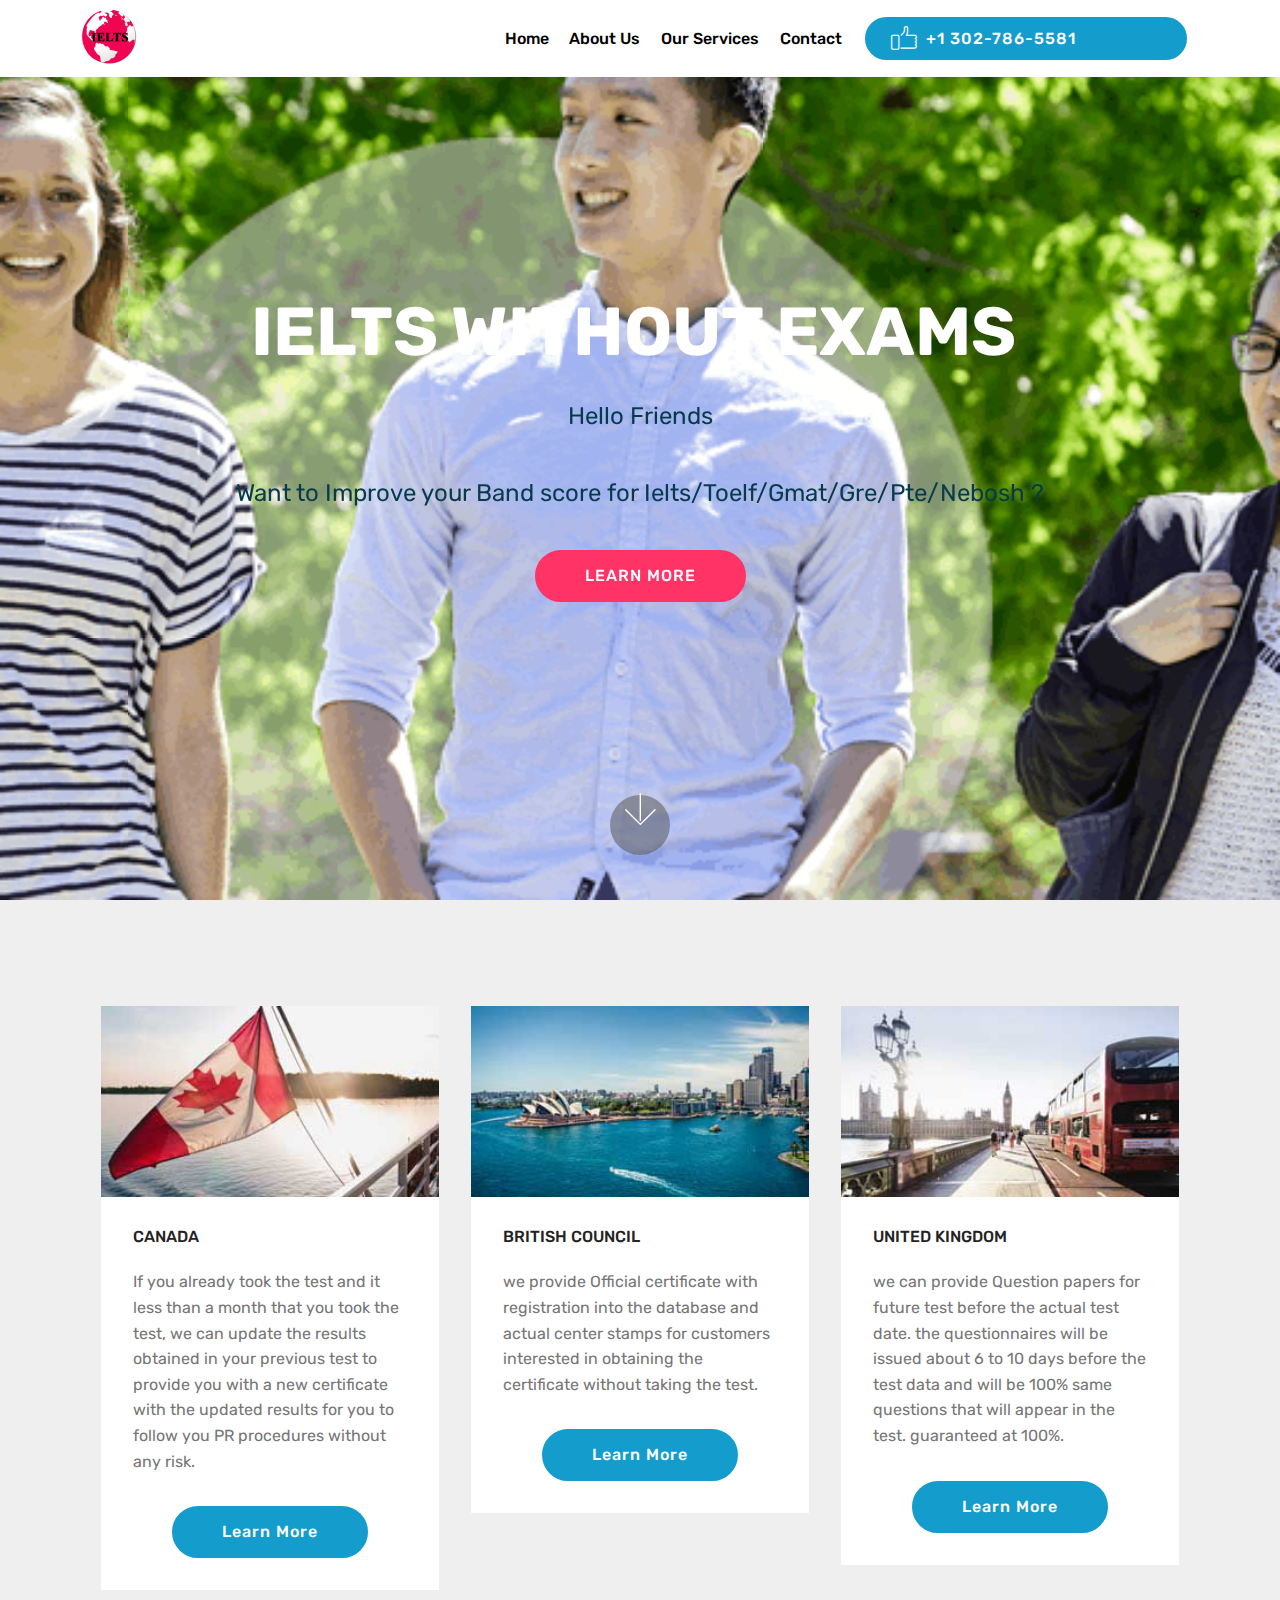
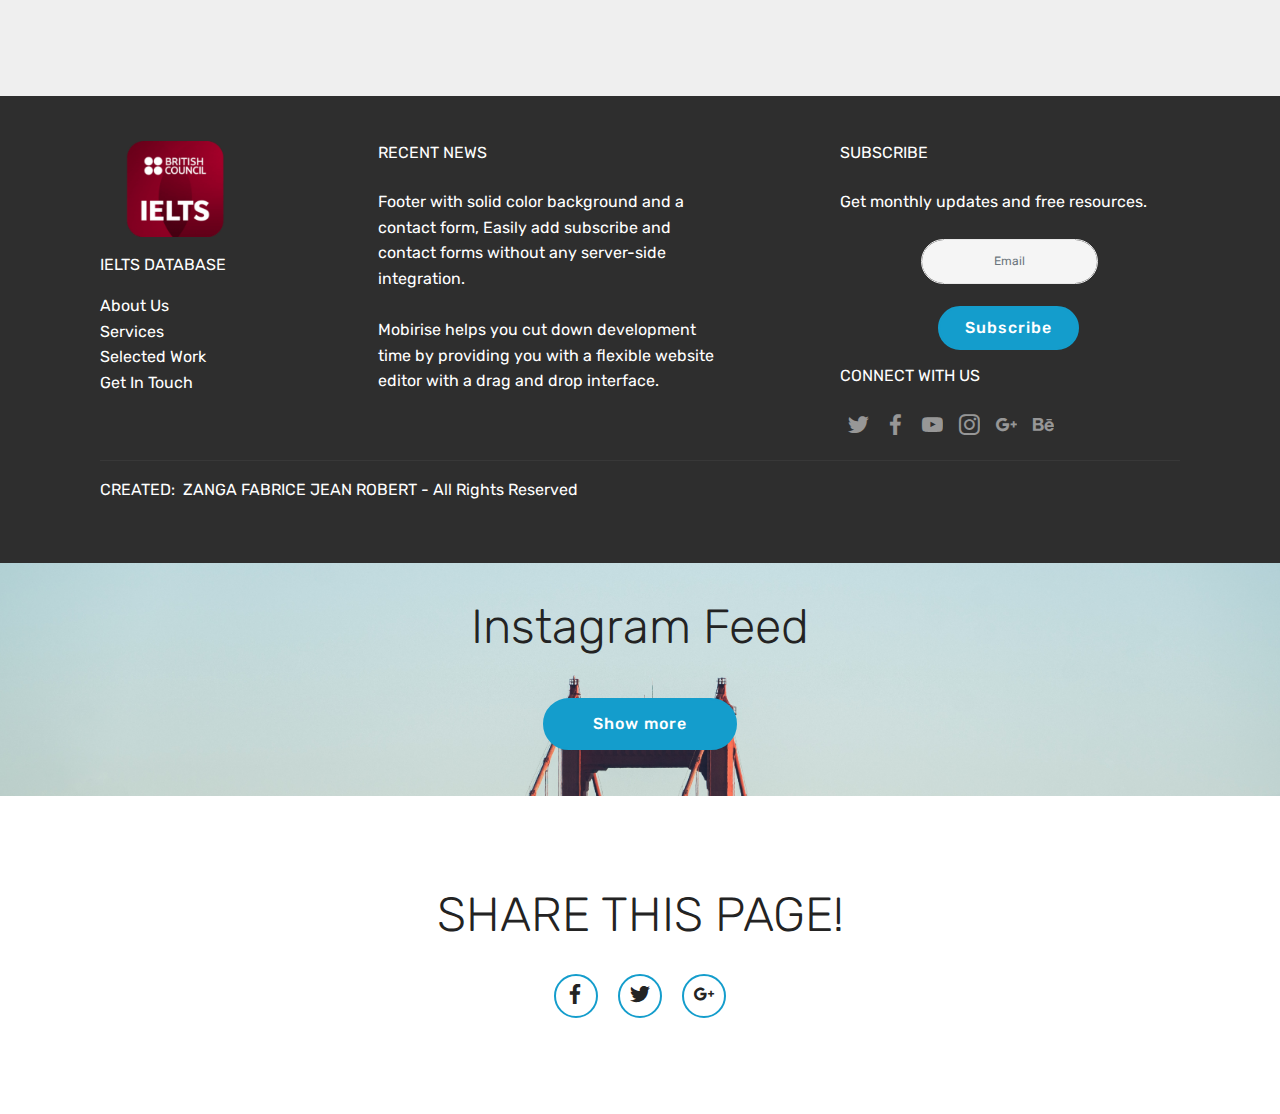
==== index.html @ 8723878e "initial commit" ====
<!DOCTYPE html>
<html >
<head>
  <!-- Site made with Mobirise Website Builder v4.7.1, https://mobirise.com -->
  <meta charset="UTF-8">
  <meta http-equiv="X-UA-Compatible" content="IE=edge">
  <meta name="generator" content="Mobirise v4.7.1, mobirise.com">
  <meta name="viewport" content="width=device-width, initial-scale=1, minimum-scale=1">
  <link rel="shortcut icon" href="assets/images/1lets-122x122.png" type="image/x-icon">
  <meta name="description" content="">
  <title>Home</title>
  <link rel="stylesheet" href="assets/web/assets/mobirise-icons/mobirise-icons.css">
  <link rel="stylesheet" href="assets/tether/tether.min.css">
  <link rel="stylesheet" href="assets/soundcloud-plugin/style.css">
  <link rel="stylesheet" href="assets/bootstrap/css/bootstrap.min.css">
  <link rel="stylesheet" href="assets/bootstrap/css/bootstrap-grid.min.css">
  <link rel="stylesheet" href="assets/bootstrap/css/bootstrap-reboot.min.css">
  <link rel="stylesheet" href="assets/socicon/css/styles.css">
  <link rel="stylesheet" href="assets/dropdown/css/style.css">
  <link rel="stylesheet" href="assets/style.css">
  <link rel="stylesheet" href="assets/slick.css">
  <link rel="stylesheet" href="assets/theme/css/style.css">
  <link rel="stylesheet" href="assets/mobirise/css/mbr-additional.css" type="text/css">
  
  
  
</head>
<body>
  <section class="menu cid-kqZZUk2WZb" once="menu" id="menu2-q">

    

    <nav class="navbar navbar-expand beta-menu navbar-dropdown align-items-center navbar-fixed-top navbar-toggleable-sm">
        <button class="navbar-toggler navbar-toggler-right" type="button" data-toggle="collapse" data-target="#navbarSupportedContent" aria-controls="navbarSupportedContent" aria-expanded="false" aria-label="Toggle navigation">
            <div class="hamburger">
                <span></span>
                <span></span>
                <span></span>
                <span></span>
            </div>
        </button>
        <div class="menu-logo">
            <div class="navbar-brand">
                <span class="navbar-logo">
                    <a href="https://mobirise.com">
                        <img src="assets/images/1lets-122x122.png" alt="Mobirise" title="" style="height: 3.8rem;">
                    </a>
                </span>
                
            </div>
        </div>
        <div class="collapse navbar-collapse" id="navbarSupportedContent">
            <ul class="navbar-nav nav-dropdown" data-app-modern-menu="true"><li class="nav-item">
                    <a class="nav-link link text-black display-4" href="index.html">
                        Home</a>
                </li>
                <li class="nav-item">
                    <a class="nav-link link text-black display-4" href="page1.html">
                        About Us
                    </a>
                </li><li class="nav-item"><a class="nav-link link text-black display-4" href="page3.html">
                        Our Services</a></li><li class="nav-item"><a class="nav-link link text-black display-4" href="page2.html">
                        Contact</a></li></ul>
            <div class="navbar-buttons mbr-section-btn"><a class="btn btn-sm btn-primary display-4" href="tel:+1-234-567-8901"><span class="mbri-like mbr-iconfont mbr-iconfont-btn"></span>
                    
                    +1 302-786-5581 &nbsp; &nbsp; &nbsp; &nbsp; &nbsp; &nbsp; &nbsp; &nbsp;&nbsp;</a></div>
        </div>
    </nav>
</section>

<section class="engine"><a href="https://mobirise.ws/i">build your own website</a></section><section class="cid-qRwFRStDGo mbr-fullscreen mbr-parallax-background" id="header2-f">

    

    

    <div class="container align-center">
        <div class="row justify-content-md-center">
            <div class="mbr-white col-md-10">
                <h1 class="mbr-section-title mbr-bold pb-3 mbr-fonts-style display-1">
                    IELTS WITHOUT EXAMS&nbsp;</h1>
                
                <p class="mbr-text pb-3 mbr-fonts-style display-5">Hello Friends<br><br>Want to Improve your Band score for Ielts/Toelf/Gmat/Gre/Pte/Nebosh ?</p>
                <div class="mbr-section-btn"><a class="btn btn-md btn-secondary display-4" href="page2.html">LEARN MORE</a></div>
            </div>
        </div>
    </div>
    <div class="mbr-arrow hidden-sm-down" aria-hidden="true">
        <a href="#next">
            <i class="mbri-down mbr-iconfont"></i>
        </a>
    </div>
</section>

<section class="features3 cid-kqZWjFsc9n" id="features3-m">

    

    
    <div class="container">
        <div class="media-container-row">
            <div class="card p-3 col-12 col-md-6 col-lg-4">
                <div class="card-wrapper">
                    <div class="card-img">
                        <img src="assets/images/canada-flag-293x166.jpg" alt="Mobirise" title="">
                    </div>
                    <div class="card-box">
                        <h4 class="card-title mbr-fonts-style display-7">
                            CANADA&nbsp;</h4>
                        <p class="mbr-text mbr-fonts-style display-7">If you already took the test and it less than a month that you took the test, we can update the results obtained in your previous test to provide you with a new certificate with the updated results for you to follow you PR procedures without any risk.<br></p>
                    </div>
                    <div class="mbr-section-btn text-center"><a href="page1.html" class="btn btn-primary display-4" target="_blank">
                            Learn More
                        </a></div>
                </div>
            </div>

            <div class="card p-3 col-12 col-md-6 col-lg-4">
                <div class="card-wrapper">
                    <div class="card-img">
                        <img src="assets/images/sydneyoperahousewithskylines2-293x166.jpg" alt="Mobirise" title="">
                    </div>
                    <div class="card-box">
                        <h4 class="card-title mbr-fonts-style display-7">
                            BRITISH COUNCIL</h4>
                        <p class="mbr-text mbr-fonts-style display-7">
                            we provide Official certificate with registration into the database and actual center stamps for customers interested in obtaining the certificate without taking the test.
                        </p>
                    </div>
                    <div class="mbr-section-btn text-center"><a href="page1.html" class="btn btn-primary display-4" target="_blank">
                            Learn More
                        </a></div>
                </div>
            </div>

            <div class="card p-3 col-12 col-md-6 col-lg-4">
                <div class="card-wrapper">
                    <div class="card-img">
                        <img src="assets/images/red-bus-big-ben-bridge-1-293x166.jpg" alt="Mobirise" title="">
                    </div>
                    <div class="card-box">
                        <h4 class="card-title mbr-fonts-style display-7">
                            UNITED KINGDOM</h4>
                        <p class="mbr-text mbr-fonts-style display-7">
                            we can provide Question papers for future test before the actual test date. the questionnaires will be issued about 6 to 10 days before the test data and will be 100% same questions that will appear in the test. guaranteed at 100%.
                        </p>
                    </div>
                    <div class="mbr-section-btn text-center"><a href="page1.html" class="btn btn-primary display-4" target="_blank">
                            Learn More
                        </a></div>
                </div>
            </div>

            
        </div>
    </div>
</section>

<section class="footer4 cid-kqZYkvPAZ9" id="footer4-o">

    

    

    <div class="container">
        <div class="media-container-row content mbr-white">
            <div class="col-md-3 col-sm-4">
                <div class="mb-3 img-logo">
                    <a href="https://mobirise.com/">
                        <img src="assets/images/ielts-192x123.png" alt="Mobirise" title="">
                    </a>
                </div>
                <p class="mb-3 mbr-fonts-style foot-title display-7">IELTS DATABASE</p>
                <p class="mbr-text mbr-fonts-style mbr-links-column display-7">
                    <a href="#" class="text-white">About Us</a>
                    <br><a href="#" class="text-white">Services</a>
                    <br><a href="#" class="text-white">Selected Work</a>
                    <br><a href="#" class="text-white">Get In Touch</a>
                </p>
            </div>
            <div class="col-md-4 col-sm-8">
                <p class="mb-4 foot-title mbr-fonts-style display-7">
                    RECENT NEWS
                </p>
                <p class="mbr-text mbr-fonts-style foot-text display-7">
                    Footer with solid color background and a contact form, Easily add subscribe and contact forms without any server-side integration.
                    <br>
                    <br>Mobirise helps you cut down development time by providing you with a flexible website editor with a drag and drop interface.
                </p>
            </div>
            <div class="col-md-4 offset-md-1 col-sm-12">
                <p class="mb-4 foot-title mbr-fonts-style display-7">
                    SUBSCRIBE
                </p>
                <p class="mbr-text mbr-fonts-style form-text display-7">
                    Get monthly updates and free resources.
                </p>
                <div class="media-container-column" data-form-type="formoid">
                    <div data-form-alert="" hidden="" class="align-center">
                        Thanks for filling out the form!
                    </div>

                    <form class="form-inline" action="https://mobirise.com/" method="post" data-form-title="Mobirise Form">
                        <input type="hidden" value="dYtuaMAHTiVn85VcRDaBk4XqxW1txdDzlaEPGWtT1hcOmbwIx3gYVqpfRtXM2C3E9p286dzgnk6n80j4PIEnKz0SjiuySrva45uEycHrbnc54OKpBiM83jAWdVb709V0" data-form-email="true">
                        <div class="form-group">
                            <input type="email" class="form-control input-sm input-inverse my-2" name="email" required="" data-form-field="Email" placeholder="Email" id="email-footer4-o">
                        </div>
                        <div class="input-group-btn m-2">
                            <button href="" class="btn btn-primary display-4" type="submit" role="button">Subscribe</button>
                        </div>
                    </form>
                </div>
                <p class="mb-4 mbr-fonts-style foot-title display-7">
                    CONNECT WITH US
                </p>
                <div class="social-list pl-0 mb-0">
                        <div class="soc-item">
                            <a href="https://twitter.com/mobirise" target="_blank">
                                <span class="socicon-twitter socicon mbr-iconfont mbr-iconfont-social"></span>
                            </a>
                        </div>
                        <div class="soc-item">
                            <a href="https://www.facebook.com/pages/Mobirise/1616226671953247" target="_blank">
                                <span class="socicon-facebook socicon mbr-iconfont mbr-iconfont-social"></span>
                            </a>
                        </div>
                        <div class="soc-item">
                            <a href="https://www.youtube.com/c/mobirise" target="_blank">
                                <span class="socicon-youtube socicon mbr-iconfont mbr-iconfont-social"></span>
                            </a>
                        </div>
                        <div class="soc-item">
                            <a href="https://instagram.com/mobirise" target="_blank">
                                <span class="socicon-instagram socicon mbr-iconfont mbr-iconfont-social"></span>
                            </a>
                        </div>
                        <div class="soc-item">
                            <a href="https://plus.google.com/u/0/+Mobirise" target="_blank">
                                <span class="socicon-googleplus socicon mbr-iconfont mbr-iconfont-social"></span>
                            </a>
                        </div>
                        <div class="soc-item">
                            <a href="https://www.behance.net/Mobirise" target="_blank">
                                <span class="socicon-behance socicon mbr-iconfont mbr-iconfont-social"></span>
                            </a>
                        </div>
                </div>
            </div>
        </div>
        <div class="footer-lower">
            <div class="media-container-row">
                <div class="col-sm-12">
                    <hr>
                </div>
            </div>
            <div class="media-container-row mbr-white">
                <div class="col-sm-12 copyright">
                    <p class="mbr-text mbr-fonts-style display-7">
                        CREATED: &nbsp;ZANGA FABRICE JEAN ROBERT - All Rights Reserved
                    </p>
                </div>
            </div>
        </div>
    </div>
</section>

<section class="mbr-instagram-feed" data-rows="2" data-per-row-slider="" data-spacing="5" data-full-width="" data-token="" data-per-row-grid="4" id="instagram-feed-block-x" data-rv-view="11" style="background-image: url(assets/images/instagram-background.jpg); padding-top: 40px; padding-bottom: 40px;">
    
    <div class="container container_toggle">
        <div class="row">
            <div class="col">
                <div class="inst">
                    <h1 class="inst__title align-center mbr-fonts-style display-2">Instagram Feed</h1>
                    <div class="inst__content"></div>
                    <div class="inst__more mbr-section-btn align-center" buttons="0"><a class="btn btn-md btn-primary display-4" href="#">Show more</a></div>
                </div>
            </div>
        </div>
    </div>
</section>

<section class="cid-kqZYsbvoNj" id="social-buttons1-p">
    
    

    

    <div class="container">
        <div class="media-container-row">
            <div class="col-md-8 align-center">
                <h2 class="pb-3 mbr-section-title mbr-fonts-style display-2">
                    SHARE THIS PAGE!
                </h2>
                <div>
                    <div class="mbr-social-likes" data-counters="false">
                        <span class="btn btn-social facebook mx-2" title="Share link on Facebook">
                            <i class="socicon socicon-facebook"></i>
                        </span>
                        <span class="btn btn-social twitter mx-2" title="Share link on Twitter">
                            <i class="socicon socicon-twitter"></i>
                        </span>
                        <span class="btn btn-social plusone mx-2" title="Share link on Google+">
                            <i class="socicon socicon-googleplus"></i>
                        </span>
                        
                        
                    </div>
                </div>
            </div>
        </div>
    </div>
</section>


  <script src="assets/web/assets/jquery/jquery.min.js"></script>
  <script src="assets/popper/popper.min.js"></script>
  <script src="assets/tether/tether.min.js"></script>
  <script src="assets/bootstrap/js/bootstrap.min.js"></script>
  <script src="assets/sociallikes/social-likes.js"></script>
  <script src="assets/touchswipe/jquery.touch-swipe.min.js"></script>
  <script src="assets/parallax/jarallax.min.js"></script>
  <script src="assets/smoothscroll/smooth-scroll.js"></script>
  <script src="assets/dropdown/js/script.min.js"></script>
  <script src="assets/index.js"></script>
  <script src="assets/slick.min.js"></script>
  <script src="assets/theme/js/script.js"></script>
  <script src="assets/formoid/formoid.min.js"></script>
  
  
</body>
</html>
---- assets/web/assets/mobirise-icons/mobirise-icons.css ----
@font-face {
  font-family: 'MobiriseIcons';
  src:  url('mobirise-icons.eot?spat4u');
  src:  url('mobirise-icons.eot?spat4u#iefix') format('embedded-opentype'),
    url('mobirise-icons.ttf?spat4u') format('truetype'),
    url('mobirise-icons.woff?spat4u') format('woff'),
    url('mobirise-icons.svg?spat4u#MobiriseIcons') format('svg');
  font-weight: normal;
  font-style: normal;
}

[class^="mbri-"], [class*=" mbri-"] {
  /* use !important to prevent issues with browser extensions that change fonts */
  font-family: MobiriseIcons !important;
  speak: none;
  font-style: normal;
  font-weight: normal;
  font-variant: normal;
  text-transform: none;
  line-height: 1;

  /* Better Font Rendering =========== */
  -webkit-font-smoothing: antialiased;
  -moz-osx-font-smoothing: grayscale;
}

.mbri-add-submenu:before {
  content: "\e900";
}
.mbri-alert:before {
  content: "\e901";
}
.mbri-align-center:before {
  content: "\e902";
}
.mbri-align-justify:before {
  content: "\e903";
}
.mbri-align-left:before {
  content: "\e904";
}
.mbri-align-right:before {
  content: "\e905";
}
.mbri-android:before {
  content: "\e906";
}
.mbri-apple:before {
  content: "\e907";
}
.mbri-arrow-down:before {
  content: "\e908";
}
.mbri-arrow-next:before {
  content: "\e909";
}
.mbri-arrow-prev:before {
  content: "\e90a";
}
.mbri-arrow-up:before {
  content: "\e90b";
}
.mbri-bold:before {
  content: "\e90c";
}
.mbri-bookmark:before {
  content: "\e90d";
}
.mbri-bootstrap:before {
  content: "\e90e";
}
.mbri-briefcase:before {
  content: "\e90f";
}
.mbri-browse:before {
  content: "\e910";
}
.mbri-bulleted-list:before {
  content: "\e911";
}
.mbri-calendar:before {
  content: "\e912";
}
.mbri-camera:before {
  content: "\e913";
}
.mbri-cart-add:before {
  content: "\e914";
}
.mbri-cart-full:before {
  content: "\e915";
}
.mbri-cash:before {
  content: "\e916";
}
.mbri-change-style:before {
  content: "\e917";
}
.mbri-chat:before {
  content: "\e918";
}
.mbri-clock:before {
  content: "\e919";
}
.mbri-close:before {
  content: "\e91a";
}
.mbri-cloud:before {
  content: "\e91b";
}
.mbri-code:before {
  content: "\e91c";
}
.mbri-contact-form:before {
  content: "\e91d";
}
.mbri-credit-card:before {
  content: "\e91e";
}
.mbri-cursor-click:before {
  content: "\e91f";
}
.mbri-cust-feedback:before {
  content: "\e920";
}
.mbri-database:before {
  content: "\e921";
}
.mbri-delivery:before {
  content: "\e922";
}
.mbri-desktop:before {
  content: "\e923";
}
.mbri-devices:before {
  content: "\e924";
}
.mbri-down:before {
  content: "\e925";
}
.mbri-download:before {
  content: "\e989";
}
.mbri-drag-n-drop:before {
  content: "\e927";
}
.mbri-drag-n-drop2:before {
  content: "\e928";
}
.mbri-edit:before {
  content: "\e929";
}
.mbri-edit2:before {
  content: "\e92a";
}
.mbri-error:before {
  content: "\e92b";
}
.mbri-extension:before {
  content: "\e92c";
}
.mbri-features:before {
  content: "\e92d";
}
.mbri-file:before {
  content: "\e92e";
}
.mbri-flag:before {
  content: "\e92f";
}
.mbri-folder:before {
  content: "\e930";
}
.mbri-gift:before {
  content: "\e931";
}
.mbri-github:before {
  content: "\e932";
}
.mbri-globe:before {
  content: "\e933";
}
.mbri-globe-2:before {
  content: "\e934";
}
.mbri-growing-chart:before {
  content: "\e935";
}
.mbri-hearth:before {
  content: "\e936";
}
.mbri-help:before {
  content: "\e937";
}
.mbri-home:before {
  content: "\e938";
}
.mbri-hot-cup:before {
  content: "\e939";
}
.mbri-idea:before {
  content: "\e93a";
}
.mbri-image-gallery:before {
  content: "\e93b";
}
.mbri-image-slider:before {
  content: "\e93c";
}
.mbri-info:before {
  content: "\e93d";
}
.mbri-italic:before {
  content: "\e93e";
}
.mbri-key:before {
  content: "\e93f";
}
.mbri-laptop:before {
  content: "\e940";
}
.mbri-layers:before {
  content: "\e941";
}
.mbri-left-right:before {
  content: "\e942";
}
.mbri-left:before {
  content: "\e943";
}
.mbri-letter:before {
  content: "\e944";
}
.mbri-like:before {
  content: "\e945";
}
.mbri-link:before {
  content: "\e946";
}
.mbri-lock:before {
  content: "\e947";
}
.mbri-login:before {
  content: "\e948";
}
.mbri-logout:before {
  content: "\e949";
}
.mbri-magic-stick:before {
  content: "\e94a";
}
.mbri-map-pin:before {
  content: "\e94b";
}
.mbri-menu:before {
  content: "\e94c";
}
.mbri-mobile:before {
  content: "\e94d";
}
.mbri-mobile2:before {
  content: "\e94e";
}
.mbri-mobirise:before {
  content: "\e94f";
}
.mbri-more-horizontal:before {
  content: "\e950";
}
.mbri-more-vertical:before {
  content: "\e951";
}
.mbri-music:before {
  content: "\e952";
}
.mbri-new-file:before {
  content: "\e953";
}
.mbri-numbered-list:before {
  content: "\e954";
}
.mbri-opened-folder:before {
  content: "\e955";
}
.mbri-pages:before {
  content: "\e956";
}
.mbri-paper-plane:before {
  content: "\e957";
}
.mbri-paperclip:before {
  content: "\e958";
}
.mbri-photo:before {
  content: "\e959";
}
.mbri-photos:before {
  content: "\e95a";
}
.mbri-pin:before {
  content: "\e95b";
}
.mbri-play:before {
  content: "\e95c";
}
.mbri-plus:before {
  content: "\e95d";
}
.mbri-preview:before {
  content: "\e95e";
}
.mbri-print:before {
  content: "\e95f";
}
.mbri-protect:before {
  content: "\e960";
}
.mbri-question:before {
  content: "\e961";
}
.mbri-quote-left:before {
  content: "\e962";
}
.mbri-quote-right:before {
  content: "\e963";
}
.mbri-refresh:before {
  content: "\e964";
}
.mbri-responsive:before {
  content: "\e965";
}
.mbri-right:before {
  content: "\e966";
}
.mbri-rocket:before {
  content: "\e967";
}
.mbri-sad-face:before {
  content: "\e968";
}
.mbri-sale:before {
  content: "\e969";
}
.mbri-save:before {
  content: "\e96a";
}
.mbri-search:before {
  content: "\e96b";
}
.mbri-setting:before {
  content: "\e96c";
}
.mbri-setting2:before {
  content: "\e96d";
}
.mbri-setting3:before {
  content: "\e96e";
}
.mbri-share:before {
  content: "\e96f";
}
.mbri-shopping-bag:before {
  content: "\e970";
}
.mbri-shopping-basket:before {
  content: "\e971";
}
.mbri-shopping-cart:before {
  content: "\e972";
}
.mbri-sites:before {
  content: "\e973";
}
.mbri-smile-face:before {
  content: "\e974";
}
.mbri-speed:before {
  content: "\e975";
}
.mbri-star:before {
  content: "\e976";
}
.mbri-success:before {
  content: "\e977";
}
.mbri-sun:before {
  content: "\e978";
}
.mbri-sun2:before {
  content: "\e979";
}
.mbri-tablet:before {
  content: "\e97a";
}
.mbri-tablet-vertical:before {
  content: "\e97b";
}
.mbri-target:before {
  content: "\e97c";
}
.mbri-timer:before {
  content: "\e97d";
}
.mbri-to-ftp:before {
  content: "\e97e";
}
.mbri-to-local-drive:before {
  content: "\e97f";
}
.mbri-touch-swipe:before {
  content: "\e980";
}
.mbri-touch:before {
  content: "\e981";
}
.mbri-trash:before {
  content: "\e982";
}
.mbri-underline:before {
  content: "\e983";
}
.mbri-unlink:before {
  content: "\e984";
}
.mbri-unlock:before {
  content: "\e985";
}
.mbri-up-down:before {
  content: "\e986";
}
.mbri-up:before {
  content: "\e987";
}
.mbri-update:before {
  content: "\e988";
}
.mbri-upload:before {
 content: "\e926"; 
}
.mbri-user:before {
  content: "\e98a";
}
.mbri-user2:before {
  content: "\e98b";
}
.mbri-users:before {
  content: "\e98c";
}
.mbri-video:before {
  content: "\e98d";
}
.mbri-video-play:before {
  content: "\e98e";
}
.mbri-watch:before {
  content: "\e98f";
}
.mbri-website-theme:before {
  content: "\e990";
}
.mbri-wifi:before {
  content: "\e991";
}
.mbri-windows:before {
  content: "\e992";
}
.mbri-zoom-out:before {
  content: "\e993";
}
.mbri-redo:before {
  content: "\e994";
}
.mbri-undo:before {
  content: "\e995";
}
---- assets/soundcloud-plugin/style.css ----
.addons-container {
  position: relative;
  margin-left: auto;
  margin-right: auto;
  padding-right: 15px;
  padding-left: 15px; }
  @media (min-width: 576px) {
    .addons-container {
      padding-right: 15px;
      padding-left: 15px; } }
  @media (min-width: 768px) {
    .addons-container {
      padding-right: 15px;
      padding-left: 15px; } }
  @media (min-width: 992px) {
    .addons-container {
      padding-right: 15px;
      padding-left: 15px; } }
  @media (min-width: 1200px) {
    .addons-container {
      padding-right: 15px;
      padding-left: 15px; } }
  @media (min-width: 576px) {
    .addons-container {
      width: 540px;
      max-width: 100%; } }
  @media (min-width: 768px) {
    .addons-container {
      width: 720px;
      max-width: 100%; } }
  @media (min-width: 992px) {
    .addons-container {
      width: 960px;
      max-width: 100%; } }
  @media (min-width: 1200px) {
    .addons-container {
      width: 1140px;
      max-width: 100%; } }

.addons-container-inner{
    position: relative;
    width: 100%;
    min-height: 1px;
    padding-right: 15px;
    padding-left: 15px;
}
@media (min-width: 567px) {
    .addons-container-inner{
        -ms-flex: 0 0 66.666667%;
        flex: 0 0 66.666667%;
        max-width: 66.666667%;
    }
}
.addons-row{
    display: flex;
    justify-content:center;
}
---- assets/socicon/css/styles.css ----
@charset "UTF-8";

@font-face {
  font-family: "socicon";
  src:url("../fonts/socicon.eot");
  src:url("../fonts/socicon.eot?#iefix") format("embedded-opentype"),
    url("../fonts/socicon.woff") format("woff"),
    url("../fonts/socicon.ttf") format("truetype"),
    url("../fonts/socicon.svg#socicon") format("svg");
  font-weight: normal;
  font-style: normal;

}

[data-icon]:before {
  font-family: "socicon" !important;
  content: attr(data-icon);
  font-style: normal !important;
  font-weight: normal !important;
  font-variant: normal !important;
  text-transform: none !important;
  speak: none;
  line-height: 1;
  -webkit-font-smoothing: antialiased;
  -moz-osx-font-smoothing: grayscale;
}

[class^="socicon-"]:before,
[class*=" socicon-"]:before {
  font-family: "socicon" !important;
  font-style: normal !important;
  font-weight: normal !important;
  font-variant: normal !important;
  text-transform: none !important;
  speak: none;
  line-height: 1;
  -webkit-font-smoothing: antialiased;
  -moz-osx-font-smoothing: grayscale;
}

.socicon-modelmayhem:before {
  content: "\e000";
}
.socicon-mixcloud:before {
  content: "\e001";
}
.socicon-drupal:before {
  content: "\e002";
}
.socicon-swarm:before {
  content: "\e003";
}
.socicon-istock:before {
  content: "\e004";
}
.socicon-yammer:before {
  content: "\e005";
}
.socicon-ello:before {
  content: "\e006";
}
.socicon-stackoverflow:before {
  content: "\e007";
}
.socicon-persona:before {
  content: "\e008";
}
.socicon-triplej:before {
  content: "\e009";
}
.socicon-houzz:before {
  content: "\e00a";
}
.socicon-rss:before {
  content: "\e00b";
}
.socicon-paypal:before {
  content: "\e00c";
}
.socicon-odnoklassniki:before {
  content: "\e00d";
}
.socicon-airbnb:before {
  content: "\e00e";
}
.socicon-periscope:before {
  content: "\e00f";
}
.socicon-outlook:before {
  content: "\e010";
}
.socicon-coderwall:before {
  content: "\e011";
}
.socicon-tripadvisor:before {
  content: "\e012";
}
.socicon-appnet:before {
  content: "\e013";
}
.socicon-goodreads:before {
  content: "\e014";
}
.socicon-tripit:before {
  content: "\e015";
}
.socicon-lanyrd:before {
  content: "\e016";
}
.socicon-slideshare:before {
  content: "\e017";
}
.socicon-buffer:before {
  content: "\e018";
}
.socicon-disqus:before {
  content: "\e019";
}
.socicon-vkontakte:before {
  content: "\e01a";
}
.socicon-whatsapp:before {
  content: "\e01b";
}
.socicon-patreon:before {
  content: "\e01c";
}
.socicon-storehouse:before {
  content: "\e01d";
}
.socicon-pocket:before {
  content: "\e01e";
}
.socicon-mail:before {
  content: "\e01f";
}
.socicon-blogger:before {
  content: "\e020";
}
.socicon-technorati:before {
  content: "\e021";
}
.socicon-reddit:before {
  content: "\e022";
}
.socicon-dribbble:before {
  content: "\e023";
}
.socicon-stumbleupon:before {
  content: "\e024";
}
.socicon-digg:before {
  content: "\e025";
}
.socicon-envato:before {
  content: "\e026";
}
.socicon-behance:before {
  content: "\e027";
}
.socicon-delicious:before {
  content: "\e028";
}
.socicon-deviantart:before {
  content: "\e029";
}
.socicon-forrst:before {
  content: "\e02a";
}
.socicon-play:before {
  content: "\e02b";
}
.socicon-zerply:before {
  content: "\e02c";
}
.socicon-wikipedia:before {
  content: "\e02d";
}
.socicon-apple:before {
  content: "\e02e";
}
.socicon-flattr:before {
  content: "\e02f";
}
.socicon-github:before {
  content: "\e030";
}
.socicon-renren:before {
  content: "\e031";
}
.socicon-friendfeed:before {
  content: "\e032";
}
.socicon-newsvine:before {
  content: "\e033";
}
.socicon-identica:before {
  content: "\e034";
}
.socicon-bebo:before {
  content: "\e035";
}
.socicon-zynga:before {
  content: "\e036";
}
.socicon-steam:before {
  content: "\e037";
}
.socicon-xbox:before {
  content: "\e038";
}
.socicon-windows:before {
  content: "\e039";
}
.socicon-qq:before {
  content: "\e03a";
}
.socicon-douban:before {
  content: "\e03b";
}
.socicon-meetup:before {
  content: "\e03c";
}
.socicon-playstation:before {
  content: "\e03d";
}
.socicon-android:before {
  content: "\e03e";
}
.socicon-snapchat:before {
  content: "\e03f";
}
.socicon-twitter:before {
  content: "\e040";
}
.socicon-facebook:before {
  content: "\e041";
}
.socicon-googleplus:before {
  content: "\e042";
}
.socicon-pinterest:before {
  content: "\e043";
}
.socicon-foursquare:before {
  content: "\e044";
}
.socicon-yahoo:before {
  content: "\e045";
}
.socicon-skype:before {
  content: "\e046";
}
.socicon-yelp:before {
  content: "\e047";
}
.socicon-feedburner:before {
  content: "\e048";
}
.socicon-linkedin:before {
  content: "\e049";
}
.socicon-viadeo:before {
  content: "\e04a";
}
.socicon-xing:before {
  content: "\e04b";
}
.socicon-myspace:before {
  content: "\e04c";
}
.socicon-soundcloud:before {
  content: "\e04d";
}
.socicon-spotify:before {
  content: "\e04e";
}
.socicon-grooveshark:before {
  content: "\e04f";
}
.socicon-lastfm:before {
  content: "\e050";
}
.socicon-youtube:before {
  content: "\e051";
}
.socicon-vimeo:before {
  content: "\e052";
}
.socicon-dailymotion:before {
  content: "\e053";
}
.socicon-vine:before {
  content: "\e054";
}
.socicon-flickr:before {
  content: "\e055";
}
.socicon-500px:before {
  content: "\e056";
}
.socicon-wordpress:before {
  content: "\e058";
}
.socicon-tumblr:before {
  content: "\e059";
}
.socicon-twitch:before {
  content: "\e05a";
}
.socicon-8tracks:before {
  content: "\e05b";
}
.socicon-amazon:before {
  content: "\e05c";
}
.socicon-icq:before {
  content: "\e05d";
}
.socicon-smugmug:before {
  content: "\e05e";
}
.socicon-ravelry:before {
  content: "\e05f";
}
.socicon-weibo:before {
  content: "\e060";
}
.socicon-baidu:before {
  content: "\e061";
}
.socicon-angellist:before {
  content: "\e062";
}
.socicon-ebay:before {
  content: "\e063";
}
.socicon-imdb:before {
  content: "\e064";
}
.socicon-stayfriends:before {
  content: "\e065";
}
.socicon-residentadvisor:before {
  content: "\e066";
}
.socicon-google:before {
  content: "\e067";
}
.socicon-yandex:before {
  content: "\e068";
}
.socicon-sharethis:before {
  content: "\e069";
}
.socicon-bandcamp:before {
  content: "\e06a";
}
.socicon-itunes:before {
  content: "\e06b";
}
.socicon-deezer:before {
  content: "\e06c";
}
.socicon-telegram:before {
  content: "\e06e";
}
.socicon-openid:before {
  content: "\e06f";
}
.socicon-amplement:before {
  content: "\e070";
}
.socicon-viber:before {
  content: "\e071";
}
.socicon-zomato:before {
  content: "\e072";
}
.socicon-draugiem:before {
  content: "\e074";
}
.socicon-endomodo:before {
  content: "\e075";
}
.socicon-filmweb:before {
  content: "\e076";
}
.socicon-stackexchange:before {
  content: "\e077";
}
.socicon-wykop:before {
  content: "\e078";
}
.socicon-teamspeak:before {
  content: "\e079";
}
.socicon-teamviewer:before {
  content: "\e07a";
}
.socicon-ventrilo:before {
  content: "\e07b";
}
.socicon-younow:before {
  content: "\e07c";
}
.socicon-raidcall:before {
  content: "\e07d";
}
.socicon-mumble:before {
  content: "\e07e";
}
.socicon-medium:before {
  content: "\e06d";
}
.socicon-bebee:before {
  content: "\e07f";
}
.socicon-hitbox:before {
  content: "\e080";
}
.socicon-reverbnation:before {
  content: "\e081";
}
.socicon-formulr:before {
  content: "\e082";
}
.socicon-instagram:before {
  content: "\e057";
}
.socicon-battlenet:before {
  content: "\e083";
}
.socicon-chrome:before {
  content: "\e084";
}
.socicon-discord:before {
  content: "\e086";
}
.socicon-issuu:before {
  content: "\e087";
}
.socicon-macos:before {
  content: "\e088";
}
.socicon-firefox:before {
  content: "\e089";
}
.socicon-opera:before {
  content: "\e08d";
}
.socicon-keybase:before {
  content: "\e090";
}
.socicon-alliance:before {
  content: "\e091";
}
.socicon-livejournal:before {
  content: "\e092";
}
.socicon-googlephotos:before {
  content: "\e093";
}
.socicon-horde:before {
  content: "\e094";
}
.socicon-etsy:before {
  content: "\e095";
}
.socicon-zapier:before {
  content: "\e096";
}
.socicon-google-scholar:before {
  content: "\e097";
}
.socicon-researchgate:before {
  content: "\e098";
}
.socicon-wechat:before {
  content: "\e099";
}
.socicon-strava:before {
  content: "\e09a";
}
.socicon-line:before {
  content: "\e09b";
}
.socicon-lyft:before {
  content: "\e09c";
}
.socicon-uber:before {
  content: "\e09d";
}
.socicon-songkick:before {
  content: "\e09e";
}
.socicon-viewbug:before {
  content: "\e09f";
}
.socicon-googlegroups:before {
  content: "\e0a0";
}
.socicon-quora:before {
  content: "\e073";
}
.socicon-diablo:before {
  content: "\e085";
}
.socicon-blizzard:before {
  content: "\e0a1";
}
.socicon-hearthstone:before {
  content: "\e08b";
}
.socicon-heroes:before {
  content: "\e08a";
}
.socicon-overwatch:before {
  content: "\e08c";
}
.socicon-warcraft:before {
  content: "\e08e";
}
.socicon-starcraft:before {
  content: "\e08f";
}
.socicon-beam:before {
  content: "\e0a2";
}
.socicon-curse:before {
  content: "\e0a3";
}
.socicon-player:before {
  content: "\e0a4";
}
.socicon-streamjar:before {
  content: "\e0a5";
}
.socicon-nintendo:before {
  content: "\e0a6";
}
.socicon-hellocoton:before {
  content: "\e0a7";
}
---- assets/dropdown/css/style.css ----
.navbar-dropdown {
  left: 0;
  padding: 0;
  position: absolute;
  right: 0;
  top: 0;
  transition: all 0.45s ease;
  z-index: 1030;
  background: #282828; }
  .navbar-dropdown .navbar-logo {
    margin-right: 0.8rem;
    transition: margin 0.3s ease-in-out;
    vertical-align: middle; }
    .navbar-dropdown .navbar-logo img {
      height: 3.125rem;
      transition: all 0.3s ease-in-out; }
    .navbar-dropdown .navbar-logo.mbr-iconfont {
      font-size: 3.125rem;
      line-height: 3.125rem; }
  .navbar-dropdown .navbar-caption {
    font-weight: 700;
    white-space: normal;
    vertical-align: -4px;
    line-height: 3.125rem !important; }
    .navbar-dropdown .navbar-caption, .navbar-dropdown .navbar-caption:hover {
      color: inherit;
      text-decoration: none; }
  .navbar-dropdown .mbr-iconfont + .navbar-caption {
    vertical-align: -1px; }
  .navbar-dropdown.navbar-fixed-top {
    position: fixed; }
  .navbar-dropdown .navbar-brand span {
    vertical-align: -4px; }
  .navbar-dropdown.bg-color.transparent {
    background: none; }
  .navbar-dropdown.navbar-short .navbar-brand {
    padding: 0.625rem 0; }
    .navbar-dropdown.navbar-short .navbar-brand span {
      vertical-align: -1px; }
  .navbar-dropdown.navbar-short .navbar-caption {
    line-height: 2.375rem !important;
    vertical-align: -2px; }
  .navbar-dropdown.navbar-short .navbar-logo {
    margin-right: 0.5rem; }
    .navbar-dropdown.navbar-short .navbar-logo img {
      height: 2.375rem; }
    .navbar-dropdown.navbar-short .navbar-logo.mbr-iconfont {
      font-size: 2.375rem;
      line-height: 2.375rem; }
  .navbar-dropdown.navbar-short .mbr-table-cell {
    height: 3.625rem; }
  .navbar-dropdown .navbar-close {
    left: 0.6875rem;
    position: fixed;
    top: 0.75rem;
    z-index: 1000; }
  .navbar-dropdown .hamburger-icon {
    content: "";
    display: inline-block;
    vertical-align: middle;
    width: 16px;
    -webkit-box-shadow: 0 -6px 0 1px #282828,0 0 0 1px #282828,0 6px 0 1px #282828;
    -moz-box-shadow: 0 -6px 0 1px #282828,0 0 0 1px #282828,0 6px 0 1px #282828;
    box-shadow: 0 -6px 0 1px #282828,0 0 0 1px #282828,0 6px 0 1px #282828; }

.dropdown-menu .dropdown-toggle[data-toggle="dropdown-submenu"]::after {
  border-bottom: 0.35em solid transparent;
  border-left: 0.35em solid;
  border-right: 0;
  border-top: 0.35em solid transparent;
  margin-left: 0.3rem; }

.dropdown-menu .dropdown-item:focus {
  outline: 0; }

.nav-dropdown {
  font-size: 0.75rem;
  font-weight: 500;
  height: auto !important; }
  .nav-dropdown .nav-btn {
    padding-left: 1rem; }
  .nav-dropdown .link {
    margin: .667em 1.667em;
    font-weight: 500;
    padding: 0;
    transition: color .2s ease-in-out; }
    .nav-dropdown .link.dropdown-toggle {
      margin-right: 2.583em; }
      .nav-dropdown .link.dropdown-toggle::after {
        margin-left: .25rem;
        border-top: 0.35em solid;
        border-right: 0.35em solid transparent;
        border-left: 0.35em solid transparent;
        border-bottom: 0; }
      .nav-dropdown .link.dropdown-toggle[aria-expanded="true"] {
        margin: 0;
        padding: 0.667em 3.263em  0.667em 1.667em; }
  .nav-dropdown .link::after,
  .nav-dropdown .dropdown-item::after {
    color: inherit; }
  .nav-dropdown .btn {
    font-size: 0.75rem;
    font-weight: 700;
    letter-spacing: 0;
    margin-bottom: 0;
    padding-left: 1.25rem;
    padding-right: 1.25rem; }
  .nav-dropdown .dropdown-menu {
    border-radius: 0;
    border: 0;
    left: 0;
    margin: 0;
    padding-bottom: 1.25rem;
    padding-top: 1.25rem;
    position: relative; }
  .nav-dropdown .dropdown-submenu {
    margin-left: 0.125rem;
    top: 0; }
  .nav-dropdown .dropdown-item {
    font-weight: 500;
    line-height: 2;
    padding: 0.3846em 4.615em 0.3846em 1.5385em;
    position: relative;
    transition: color .2s ease-in-out, background-color .2s ease-in-out; }
    .nav-dropdown .dropdown-item::after {
      margin-top: -0.3077em;
      position: absolute;
      right: 1.1538em;
      top: 50%; }
    .nav-dropdown .dropdown-item:focus, .nav-dropdown .dropdown-item:hover {
      background: none; }

@media (max-width: 767px) {
  .nav-dropdown.navbar-toggleable-sm {
    bottom: 0;
    display: none;
    left: 0;
    overflow-x: hidden;
    position: fixed;
    top: 0;
    transform: translateX(-100%);
    -ms-transform: translateX(-100%);
    -webkit-transform: translateX(-100%);
    width: 18.75rem;
    z-index: 999; } }
.nav-dropdown.navbar-toggleable-xl {
  bottom: 0;
  display: none;
  left: 0;
  overflow-x: hidden;
  position: fixed;
  top: 0;
  transform: translateX(-100%);
  -ms-transform: translateX(-100%);
  -webkit-transform: translateX(-100%);
  width: 18.75rem;
  z-index: 999; }

.nav-dropdown-sm {
  display: block !important;
  overflow-x: hidden;
  overflow: auto;
  padding-top: 3.875rem; }
  .nav-dropdown-sm::after {
    content: "";
    display: block;
    height: 3rem;
    width: 100%; }
  .nav-dropdown-sm.collapse.in ~ .navbar-close {
    display: block !important; }
  .nav-dropdown-sm.collapsing, .nav-dropdown-sm.collapse.in {
    transform: translateX(0);
    -ms-transform: translateX(0);
    -webkit-transform: translateX(0);
    transition: all 0.25s ease-out;
    -webkit-transition: all 0.25s ease-out;
    background: #282828; }
  .nav-dropdown-sm.collapsing[aria-expanded="false"] {
    transform: translateX(-100%);
    -ms-transform: translateX(-100%);
    -webkit-transform: translateX(-100%); }
  .nav-dropdown-sm .nav-item {
    display: block;
    margin-left: 0 !important;
    padding-left: 0; }
  .nav-dropdown-sm .link,
  .nav-dropdown-sm .dropdown-item {
    border-top: 1px dotted rgba(255, 255, 255, 0.1);
    font-size: 0.8125rem;
    line-height: 1.6;
    margin: 0 !important;
    padding: 0.875rem 2.4rem 0.875rem 1.5625rem !important;
    position: relative;
    white-space: normal; }
    .nav-dropdown-sm .link:focus, .nav-dropdown-sm .link:hover,
    .nav-dropdown-sm .dropdown-item:focus,
    .nav-dropdown-sm .dropdown-item:hover {
      background: rgba(0, 0, 0, 0.2) !important;
      color: #c0a375; }
  .nav-dropdown-sm .nav-btn {
    position: relative;
    padding: 1.5625rem 1.5625rem 0 1.5625rem; }
    .nav-dropdown-sm .nav-btn::before {
      border-top: 1px dotted rgba(255, 255, 255, 0.1);
      content: "";
      left: 0;
      position: absolute;
      top: 0;
      width: 100%; }
    .nav-dropdown-sm .nav-btn + .nav-btn {
      padding-top: 0.625rem; }
      .nav-dropdown-sm .nav-btn + .nav-btn::before {
        display: none; }
  .nav-dropdown-sm .btn {
    padding: 0.625rem 0; }
  .nav-dropdown-sm .dropdown-toggle[data-toggle="dropdown-submenu"]::after {
    margin-left: .25rem;
    border-top: 0.35em solid;
    border-right: 0.35em solid transparent;
    border-left: 0.35em solid transparent;
    border-bottom: 0; }
  .nav-dropdown-sm .dropdown-toggle[data-toggle="dropdown-submenu"][aria-expanded="true"]::after {
    border-top: 0;
    border-right: 0.35em solid transparent;
    border-left: 0.35em solid transparent;
    border-bottom: 0.35em solid; }
  .nav-dropdown-sm .dropdown-menu {
    margin: 0;
    padding: 0;
    position: relative;
    top: 0;
    left: 0;
    width: 100%;
    border: 0;
    float: none;
    border-radius: 0;
    background: none; }
  .nav-dropdown-sm .dropdown-submenu {
    left: 100%;
    margin-left: 0.125rem;
    margin-top: -1.25rem;
    top: 0; }

.navbar-toggleable-sm .nav-dropdown .dropdown-menu {
  position: absolute; }

.navbar-toggleable-sm .nav-dropdown .dropdown-submenu {
  left: 100%;
  margin-left: 0.125rem;
  margin-top: -1.25rem;
  top: 0; }

.navbar-toggleable-sm.opened .nav-dropdown .dropdown-menu {
  position: relative; }

.navbar-toggleable-sm.opened .nav-dropdown .dropdown-submenu {
  left: 0;
  margin-left: 00rem;
  margin-top: 0rem;
  top: 0; }

.is-builder .nav-dropdown.collapsing {
  transition: none !important; }

/*# sourceMappingURL=style.css.map */
---- assets/style.css ----
.mbr-instagram-feed {
  position: relative; }

.inst {
  width: 100%;
  margin: 0 auto;
  position: relative; }
  @media (max-width: 768px) {
    .inst {
      width: 100%; } }
  .inst__login-block p {
    text-align: center; }
  .inst__title {
    padding-bottom: 1rem;
    margin-bottom: 1.5rem;
    line-height: 1.3; }
  .inst__content {
    margin-bottom: 10px; }
  .inst__more {
    margin-top: 20px; }
  .inst__login-button {
    transition: all .2s linear;
    padding: 0 10px 0 80px;
    display: block;
    position: relative;
    text-decoration: none;
    color: white;
    background: #cc0055;
    font-size: 18px;
    line-height: 60px;
    height: 60px;
    border-radius: 2px;
    width: 400px;
    margin: 0 auto; }
    .inst__login-button:hover, .inst__login-button:focus {
      background: #990040;
      text-decoration: none;
      color: white; }
    .inst__login-button:before {
      content: "\f16d";
      display: block;
      position: absolute;
      font-family: "FontAwesome";
      width: 60px;
      height: 60px;
      line-height: 60px;
      top: 0;
      left: 0;
      text-align: center;
      background: rgba(0, 0, 0, 0.1);
      border-radius: 2px 0 0 2px; }
  .inst__loader-wrapper {
    position: absolute;
    width: 100%;
    height: 100%;
    background: white;
    opacity: 0.8;
    top: 0;
    left: 0; }
  .inst__loader {
    width: 100px;
    height: 100px;
    border-radius: 100%;
    position: relative;
    margin: 0 auto;
    top: 50%;
    transform: translateY(-50%); }
    .inst__loader span {
      display: inline-block;
      width: 20px;
      height: 20px;
      border-radius: 100%;
      background-color: #ff4488;
      margin: 35px 5px;
      opacity: 0; }
      .inst__loader span:nth-child(1) {
        animation: opacitychange 1s ease-in-out infinite; }
      .inst__loader span:nth-child(2) {
        animation: opacitychange 1s ease-in-out 0.33s infinite; }
      .inst__loader span:nth-child(3) {
        animation: opacitychange 1s ease-in-out 0.66s infinite; }

@keyframes opacitychange {
  0%, 100% {
    opacity: 0; }
  60% {
    opacity: 1; } }
  .inst__account {
    margin-bottom: 20px; }
  .inst__avatar {
    float: left;
    margin-right: -50px;
    height: 50px; }
    .inst__avatar img {
      height: 100%;
      border-radius: 50%;
      border: 1px solid rgba(0, 0, 0, 0.0975); }
  .inst__link {
    float: right;
    padding: 12px 10px 10px 0;
    padding-left: 60px;
    width: 100%;
    overflow-x: hidden; }
    .inst__link a {
      text-decoration: none;
      height: 50px;
      line-height: 16px; }
  .inst__images .slick-frame {
    visibility: hidden; }
  .inst__images .slick-frame.slick-initialized {
    visibility: visible; }
  .inst__images .slick-arrow {
    text-indent: -9999px;
    position: absolute;
    width: 50px;
    height: 50px;
    line-height: 50px;
    margin: 0;
    padding: 0;
    outline: none !important;
    top: 50%;
    transform: translateY(-50%);
    z-index: 10;
    cursor: pointer;
    border: none;
    background: transparent; }
    .inst__images .slick-arrow:before {
      transition: all .2s linear;
      display: block;
      position: absolute;
      top: 0;
      left: 0;
      width: 100%;
      height: 100%;
      font-family: "MobiriseIcons" !important;
      text-indent: 0;
      color: white;
      font-size: 1.5rem;
      cursor: pointer;
      border: 2px solid #fff;
      border-radius: 50%;
      opacity: 0;
      background: rgba(0, 0, 0, 0.5); }
    .inst__images .slick-arrow:hover:before {
      opacity: 1 !important;
      background: #1b1b1b !important; }
    .inst__images .slick-arrow.slick-prev {
      left: 15px; }
      .inst__images .slick-arrow.slick-prev:before {
        content: "\e943"; }
    .inst__images .slick-arrow.slick-next {
      right: 15px; }
      .inst__images .slick-arrow.slick-next:before {
        content: "\e966"; }
  .inst__images:hover .slick-arrow:before {
    opacity: .5; }
  .inst__error {
    padding: 10px;
    background: pink;
    border: 1px solid deeppink;
    color: red;
    border-radius: 3px; }

.inst-card {
  position: relative; }
  .inst-card:hover .inst-card__info {
    opacity: 1; }
  .inst-card__link {
    display: block;
    background-size: cover;
    background-position: center;
    width: 100%;
    height: 100%; }
  .inst-card__info {
    transition: opacity .2s linear;
    opacity: 0;
    display: block;
    position: relative;
    top: -100%;
    left: 0;
    width: 100%;
    height: 100%;
    background: rgba(0, 0, 0, 0.8); }
  .inst-card__info-inner {
    width: 100%;
    display: block;
    margin: 0;
    padding: 0;
    position: absolute;
    top: 50%;
    transform: translateY(-50%);
    text-align: center;
    color: white;
    font-size: 16px; }
  .inst-card__likes span {
    font-size: 20px;
    color: lightcoral; }
  .inst-card__comments span {
    font-size: 20px;
    color: lightskyblue; }
---- assets/theme/css/style.css ----
/*!
 * Mobirise v4 theme (https://mobirise.com/)
 * Copyright 2017 Mobirise
 */
section {
  background-color: #eeeeee; }

section,
.container,
.container-fluid {
  position: relative;
  word-wrap: break-word; }

a.mbr-iconfont:hover {
  text-decoration: none; }

.article .lead p, .article .lead ul, .article .lead ol, .article .lead pre, .article .lead blockquote {
  margin-bottom: 0; }

a {
  font-style: normal;
  font-weight: 400;
  cursor: pointer; }
  a, a:hover {
    text-decoration: none; }

figure {
  margin-bottom: 0; }

body {
  color: #232323; }

h1, h2, h3, h4, h5, h6,
.h1, .h2, .h3, .h4, .h5, .h6,
.display-1, .display-2, .display-3, .display-4 {
  line-height: 1;
  word-break: break-word;
  word-wrap: break-word; }

b, strong {
  font-weight: bold; }

blockquote {
  padding: 10px 0 10px 20px;
  position: relative;
  border-left: 2px solid;
  border-color: #ff3366; }

input:-webkit-autofill, input:-webkit-autofill:hover, input:-webkit-autofill:focus, input:-webkit-autofill:active {
  transition-delay: 9999s;
  transition-property: background-color, color; }

textarea[type="hidden"] {
  display: none; }

body {
  position: relative; }

section {
  background-position: 50% 50%;
  background-repeat: no-repeat;
  background-size: cover; }
  section .mbr-background-video,
  section .mbr-background-video-preview {
    position: absolute;
    bottom: 0;
    left: 0;
    right: 0;
    top: 0; }

.hidden {
  visibility: hidden; }

.mbr-z-index20 {
  z-index: 20; }

/*! Base colors */
.mbr-white {
  color: #ffffff; }

.mbr-black {
  color: #000000; }

.mbr-bg-white {
  background-color: #ffffff; }

.mbr-bg-black {
  background-color: #000000; }

/*! Text-aligns */
.align-left {
  text-align: left; }

.align-center {
  text-align: center; }

.align-right {
  text-align: right; }

@media (max-width: 767px) {
  .align-left, .align-center, .align-right, .mbr-section-btn, .mbr-section-title {
    text-align: center; } }
/*! Font-weight  */
.mbr-light {
  font-weight: 300; }

.mbr-regular {
  font-weight: 400; }

.mbr-semibold {
  font-weight: 500; }

.mbr-bold {
  font-weight: 700; }

/*! Media  */
.media-size-item {
  -webkit-flex: 1 1 auto;
  -moz-flex: 1 1 auto;
  -ms-flex: 1 1 auto;
  -o-flex: 1 1 auto;
  flex: 1 1 auto; }

.media-content {
  -webkit-flex-basis: 100%;
  flex-basis: 100%; }

.media-container-row {
  display: -ms-flexbox;
  display: -webkit-flex;
  display: flex;
  -webkit-flex-direction: row;
  -ms-flex-direction: row;
  flex-direction: row;
  -webkit-flex-wrap: wrap;
  -ms-flex-wrap: wrap;
  flex-wrap: wrap;
  -webkit-justify-content: center;
  -ms-flex-pack: center;
  justify-content: center;
  -webkit-align-content: center;
  -ms-flex-line-pack: center;
  align-content: center;
  -webkit-align-items: start;
  -ms-flex-align: start;
  align-items: start; }
  .media-container-row .media-size-item {
    width: 400px; }

.media-container-column {
  display: -ms-flexbox;
  display: -webkit-flex;
  display: flex;
  -webkit-flex-direction: column;
  -ms-flex-direction: column;
  flex-direction: column;
  -webkit-flex-wrap: wrap;
  -ms-flex-wrap: wrap;
  flex-wrap: wrap;
  -webkit-justify-content: center;
  -ms-flex-pack: center;
  justify-content: center;
  -webkit-align-content: center;
  -ms-flex-line-pack: center;
  align-content: center;
  -webkit-align-items: stretch;
  -ms-flex-align: stretch;
  align-items: stretch; }
  .media-container-column > * {
    width: 100%; }

@media (min-width: 992px) {
  .media-container-row {
    -webkit-flex-wrap: nowrap;
    -ms-flex-wrap: nowrap;
    flex-wrap: nowrap; } }
figure {
  overflow: hidden; }

figure[mbr-media-size] {
  transition: width 0.1s; }

.mbr-figure img, .mbr-figure iframe {
  display: block;
  width: 100%; }

.card {
  background-color: transparent;
  border: none; }

.card-img {
  text-align: center;
  flex-shrink: 0; }

.media {
  max-width: 100%;
  margin: 0 auto; }

.mbr-figure {
  -ms-flex-item-align: center;
  -ms-grid-row-align: center;
  -webkit-align-self: center;
  align-self: center; }

.media-container > div {
  max-width: 100%; }

.mbr-figure img, .card-img img {
  width: 100%; }

@media (max-width: 991px) {
  .media-size-item {
    width: auto !important; }

  .media {
    width: auto; }

  .mbr-figure {
    width: 100% !important; } }
/*! Buttons */
.mbr-section-btn {
  margin-left: -.25rem;
  margin-right: -.25rem;
  font-size: 0; }

nav .mbr-section-btn {
  margin-left: 0rem;
  margin-right: 0rem; }

/*! Btn icon margin */
.btn .mbr-iconfont, .btn.btn-sm .mbr-iconfont {
  cursor: pointer;
  margin-right: 0.5rem; }

.btn.btn-md .mbr-iconfont, .btn.btn-md .mbr-iconfont {
  margin-right: 0.8rem; }

.mbr-regular {
  font-weight: 400; }

.mbr-semibold {
  font-weight: 500; }

.mbr-bold {
  font-weight: 700; }

[type="submit"] {
  -webkit-appearance: none; }

/*! Full-screen */
.mbr-fullscreen .mbr-overlay {
  min-height: 100vh; }

.mbr-fullscreen {
  display: flex;
  display: -webkit-flex;
  display: -moz-flex;
  display: -ms-flex;
  display: -o-flex;
  align-items: center;
  -webkit-align-items: center;
  min-height: 100vh;
  padding-top: 3rem;
  padding-bottom: 3rem; }

/*! Map */
.map {
  height: 25rem;
  position: relative; }
  .map iframe {
    width: 100%;
    height: 100%; }

/* Form */
.form-asterisk {
  font-family: initial;
  position: absolute;
  top: -2px;
  font-weight: normal; }

/*! Scroll to top arrow */
.mbr-arrow-up {
  bottom: 25px;
  right: 90px;
  position: fixed;
  text-align: right;
  z-index: 5000;
  color: #ffffff;
  font-size: 32px;
  transform: rotate(180deg);
  -webkit-transform: rotate(180deg); }

.mbr-arrow-up a {
  background: rgba(0, 0, 0, 0.2);
  border-radius: 3px;
  color: #fff;
  display: inline-block;
  height: 60px;
  width: 60px;
  outline-style: none !important;
  position: relative;
  text-decoration: none;
  transition: all .3s ease-in-out;
  cursor: pointer;
  text-align: center; }
  .mbr-arrow-up a:hover {
    background-color: rgba(0, 0, 0, 0.4); }
  .mbr-arrow-up a i {
    line-height: 60px; }

.mbr-arrow-up-icon {
  display: block;
  color: #fff; }

.mbr-arrow-up-icon::before {
  content: "\203a";
  display: inline-block;
  font-family: serif;
  font-size: 32px;
  line-height: 1;
  font-style: normal;
  position: relative;
  top: 6px;
  left: -4px;
  -webkit-transform: rotate(-90deg);
  transform: rotate(-90deg); }

/*! Arrow Down */
.mbr-arrow {
  position: absolute;
  bottom: 45px;
  left: 50%;
  width: 60px;
  height: 60px;
  cursor: pointer;
  background-color: rgba(80, 80, 80, 0.5);
  border-radius: 50%;
  -webkit-transform: translateX(-50%);
  transform: translateX(-50%); }
  .mbr-arrow > a {
    display: inline-block;
    text-decoration: none;
    outline-style: none;
    -webkit-animation: arrowdown 1.7s ease-in-out infinite;
    animation: arrowdown 1.7s ease-in-out infinite; }
    .mbr-arrow > a > i {
      position: absolute;
      top: -2px;
      left: 15px;
      font-size: 2rem; }

@keyframes arrowdown {
  0% {
    transform: translateY(0px);
    -webkit-transform: translateY(0px); }
  50% {
    transform: translateY(-5px);
    -webkit-transform: translateY(-5px); }
  100% {
    transform: translateY(0px);
    -webkit-transform: translateY(0px); } }
@-webkit-keyframes arrowdown {
  0% {
    transform: translateY(0px);
    -webkit-transform: translateY(0px); }
  50% {
    transform: translateY(-5px);
    -webkit-transform: translateY(-5px); }
  100% {
    transform: translateY(0px);
    -webkit-transform: translateY(0px); } }
@media (max-width: 500px) {
  .mbr-arrow-up {
    left: 50%;
    right: auto;
    transform: translateX(-50%) rotate(180deg);
    -webkit-transform: translateX(-50%) rotate(180deg); } }
/*Gradients animation*/
@keyframes gradient-animation {
  from {
    background-position: 0% 100%;
    animation-timing-function: ease-in-out; }
  to {
    background-position: 100% 0%;
    animation-timing-function: ease-in-out; } }
@-webkit-keyframes gradient-animation {
  from {
    background-position: 0% 100%;
    animation-timing-function: ease-in-out; }
  to {
    background-position: 100% 0%;
    animation-timing-function: ease-in-out; } }
.bg-gradient {
  background-size: 200% 200%;
  animation: gradient-animation 5s infinite alternate;
  -webkit-animation: gradient-animation 5s infinite alternate; }

.menu .navbar-brand {
  display: -webkit-flex; }
  .menu .navbar-brand span {
    display: flex;
    display: -webkit-flex; }
  .menu .navbar-brand .navbar-caption-wrap {
    display: -webkit-flex; }
  .menu .navbar-brand .navbar-logo img {
    display: -webkit-flex; }
@media (min-width: 768px) and (max-width: 991px) {
  .menu .navbar-toggleable-sm .navbar-nav {
    display: -webkit-box;
    display: -webkit-flex;
    display: -ms-flexbox; } }
@media (min-width: 992px) {
  .menu .navbar-nav.nav-dropdown {
    display: -webkit-flex; }
  .menu .navbar-toggleable-sm .navbar-collapse {
    display: -webkit-flex !important; } }

/*# sourceMappingURL=style.css.map */
.engine {
	position: absolute;
	text-indent: -2400px;
	text-align: center;
	padding: 0;
	top: 0;
	left: -2400px;
}
---- assets/mobirise/css/mbr-additional.css ----
@import url(https://fonts.googleapis.com/css?family=Rubik:300,300i,400,400i,500,500i,700,700i,900,900i);





body {
  font-style: normal;
  line-height: 1.5;
}
.mbr-section-title {
  font-style: normal;
  line-height: 1.2;
}
.mbr-section-subtitle {
  line-height: 1.3;
}
.mbr-text {
  font-style: normal;
  line-height: 1.6;
}
.display-1 {
  font-family: 'Rubik', sans-serif;
  font-size: 4.25rem;
}
.display-1 > .mbr-iconfont {
  font-size: 6.8rem;
}
.display-2 {
  font-family: 'Rubik', sans-serif;
  font-size: 3rem;
}
.display-2 > .mbr-iconfont {
  font-size: 4.8rem;
}
.display-4 {
  font-family: 'Rubik', sans-serif;
  font-size: 1rem;
}
.display-4 > .mbr-iconfont {
  font-size: 1.6rem;
}
.display-5 {
  font-family: 'Rubik', sans-serif;
  font-size: 1.5rem;
}
.display-5 > .mbr-iconfont {
  font-size: 2.4rem;
}
.display-7 {
  font-family: 'Rubik', sans-serif;
  font-size: 1rem;
}
.display-7 > .mbr-iconfont {
  font-size: 1.6rem;
}
/* ---- Fluid typography for mobile devices ---- */
/* 1.4 - font scale ratio ( bootstrap == 1.42857 ) */
/* 100vw - current viewport width */
/* (48 - 20)  48 == 48rem == 768px, 20 == 20rem == 320px(minimal supported viewport) */
/* 0.65 - min scale variable, may vary */
@media (max-width: 768px) {
  .display-1 {
    font-size: 3.4rem;
    font-size: calc( 2.1374999999999997rem + (4.25 - 2.1374999999999997) * ((100vw - 20rem) / (48 - 20)));
    line-height: calc( 1.4 * (2.1374999999999997rem + (4.25 - 2.1374999999999997) * ((100vw - 20rem) / (48 - 20))));
  }
  .display-2 {
    font-size: 2.4rem;
    font-size: calc( 1.7rem + (3 - 1.7) * ((100vw - 20rem) / (48 - 20)));
    line-height: calc( 1.4 * (1.7rem + (3 - 1.7) * ((100vw - 20rem) / (48 - 20))));
  }
  .display-4 {
    font-size: 0.8rem;
    font-size: calc( 1rem + (1 - 1) * ((100vw - 20rem) / (48 - 20)));
    line-height: calc( 1.4 * (1rem + (1 - 1) * ((100vw - 20rem) / (48 - 20))));
  }
  .display-5 {
    font-size: 1.2rem;
    font-size: calc( 1.175rem + (1.5 - 1.175) * ((100vw - 20rem) / (48 - 20)));
    line-height: calc( 1.4 * (1.175rem + (1.5 - 1.175) * ((100vw - 20rem) / (48 - 20))));
  }
}
/* Buttons */
.btn {
  font-weight: 500;
  border-width: 2px;
  font-style: normal;
  letter-spacing: 1px;
  margin: .4rem .8rem;
  white-space: normal;
  -webkit-transition: all 0.3s ease-in-out;
  -moz-transition: all 0.3s ease-in-out;
  transition: all 0.3s ease-in-out;
  padding: 1rem 3rem;
  border-radius: 3px;
  display: inline-flex;
  align-items: center;
  justify-content: center;
  word-break: break-word;
}
.btn-sm {
  font-weight: 500;
  letter-spacing: 1px;
  -webkit-transition: all 0.3s ease-in-out;
  -moz-transition: all 0.3s ease-in-out;
  transition: all 0.3s ease-in-out;
  padding: 0.6rem 1.5rem;
  border-radius: 3px;
}
.btn-md {
  font-weight: 500;
  letter-spacing: 1px;
  margin: .4rem .8rem !important;
  -webkit-transition: all 0.3s ease-in-out;
  -moz-transition: all 0.3s ease-in-out;
  transition: all 0.3s ease-in-out;
  padding: 1rem 3rem;
  border-radius: 3px;
}
.btn-lg {
  font-weight: 500;
  letter-spacing: 1px;
  margin: .4rem .8rem !important;
  -webkit-transition: all 0.3s ease-in-out;
  -moz-transition: all 0.3s ease-in-out;
  transition: all 0.3s ease-in-out;
  padding: 1.2rem 3.2rem;
  border-radius: 3px;
}
.bg-primary {
  background-color: #149dcc !important;
}
.bg-success {
  background-color: #f7ed4a !important;
}
.bg-info {
  background-color: #82786e !important;
}
.bg-warning {
  background-color: #879a9f !important;
}
.bg-danger {
  background-color: #b1a374 !important;
}
.btn-primary,
.btn-primary:active {
  background-color: #149dcc !important;
  border-color: #149dcc !important;
  color: #ffffff !important;
}
.btn-primary:hover,
.btn-primary:focus,
.btn-primary.focus,
.btn-primary.active {
  color: #ffffff !important;
  background-color: #0d6786 !important;
  border-color: #0d6786 !important;
}
.btn-primary.disabled,
.btn-primary:disabled {
  color: #ffffff !important;
  background-color: #0d6786 !important;
  border-color: #0d6786 !important;
}
.btn-secondary,
.btn-secondary:active {
  background-color: #ff3366 !important;
  border-color: #ff3366 !important;
  color: #ffffff !important;
}
.btn-secondary:hover,
.btn-secondary:focus,
.btn-secondary.focus,
.btn-secondary.active {
  color: #ffffff !important;
  background-color: #e50039 !important;
  border-color: #e50039 !important;
}
.btn-secondary.disabled,
.btn-secondary:disabled {
  color: #ffffff !important;
  background-color: #e50039 !important;
  border-color: #e50039 !important;
}
.btn-info,
.btn-info:active {
  background-color: #82786e !important;
  border-color: #82786e !important;
  color: #ffffff !important;
}
.btn-info:hover,
.btn-info:focus,
.btn-info.focus,
.btn-info.active {
  color: #ffffff !important;
  background-color: #59524b !important;
  border-color: #59524b !important;
}
.btn-info.disabled,
.btn-info:disabled {
  color: #ffffff !important;
  background-color: #59524b !important;
  border-color: #59524b !important;
}
.btn-success,
.btn-success:active {
  background-color: #f7ed4a !important;
  border-color: #f7ed4a !important;
  color: #3f3c03 !important;
}
.btn-success:hover,
.btn-success:focus,
.btn-success.focus,
.btn-success.active {
  color: #3f3c03 !important;
  background-color: #eadd0a !important;
  border-color: #eadd0a !important;
}
.btn-success.disabled,
.btn-success:disabled {
  color: #3f3c03 !important;
  background-color: #eadd0a !important;
  border-color: #eadd0a !important;
}
.btn-warning,
.btn-warning:active {
  background-color: #879a9f !important;
  border-color: #879a9f !important;
  color: #ffffff !important;
}
.btn-warning:hover,
.btn-warning:focus,
.btn-warning.focus,
.btn-warning.active {
  color: #ffffff !important;
  background-color: #617479 !important;
  border-color: #617479 !important;
}
.btn-warning.disabled,
.btn-warning:disabled {
  color: #ffffff !important;
  background-color: #617479 !important;
  border-color: #617479 !important;
}
.btn-danger,
.btn-danger:active {
  background-color: #b1a374 !important;
  border-color: #b1a374 !important;
  color: #ffffff !important;
}
.btn-danger:hover,
.btn-danger:focus,
.btn-danger.focus,
.btn-danger.active {
  color: #ffffff !important;
  background-color: #8b7d4e !important;
  border-color: #8b7d4e !important;
}
.btn-danger.disabled,
.btn-danger:disabled {
  color: #ffffff !important;
  background-color: #8b7d4e !important;
  border-color: #8b7d4e !important;
}
.btn-white {
  color: #333333 !important;
}
.btn-white,
.btn-white:active {
  background-color: #ffffff !important;
  border-color: #ffffff !important;
  color: #808080 !important;
}
.btn-white:hover,
.btn-white:focus,
.btn-white.focus,
.btn-white.active {
  color: #808080 !important;
  background-color: #d9d9d9 !important;
  border-color: #d9d9d9 !important;
}
.btn-white.disabled,
.btn-white:disabled {
  color: #808080 !important;
  background-color: #d9d9d9 !important;
  border-color: #d9d9d9 !important;
}
.btn-black,
.btn-black:active {
  background-color: #333333 !important;
  border-color: #333333 !important;
  color: #ffffff !important;
}
.btn-black:hover,
.btn-black:focus,
.btn-black.focus,
.btn-black.active {
  color: #ffffff !important;
  background-color: #0d0d0d !important;
  border-color: #0d0d0d !important;
}
.btn-black.disabled,
.btn-black:disabled {
  color: #ffffff !important;
  background-color: #0d0d0d !important;
  border-color: #0d0d0d !important;
}
.btn-primary-outline,
.btn-primary-outline:active {
  background: none;
  border-color: #0b566f;
  color: #0b566f;
}
.btn-primary-outline:hover,
.btn-primary-outline:focus,
.btn-primary-outline.focus,
.btn-primary-outline.active {
  color: #ffffff;
  background-color: #149dcc;
  border-color: #149dcc;
}
.btn-primary-outline.disabled,
.btn-primary-outline:disabled {
  color: #ffffff !important;
  background-color: #149dcc !important;
  border-color: #149dcc !important;
}
.btn-secondary-outline,
.btn-secondary-outline:active {
  background: none;
  border-color: #cc0033;
  color: #cc0033;
}
.btn-secondary-outline:hover,
.btn-secondary-outline:focus,
.btn-secondary-outline.focus,
.btn-secondary-outline.active {
  color: #ffffff;
  background-color: #ff3366;
  border-color: #ff3366;
}
.btn-secondary-outline.disabled,
.btn-secondary-outline:disabled {
  color: #ffffff !important;
  background-color: #ff3366 !important;
  border-color: #ff3366 !important;
}
.btn-info-outline,
.btn-info-outline:active {
  background: none;
  border-color: #4b453f;
  color: #4b453f;
}
.btn-info-outline:hover,
.btn-info-outline:focus,
.btn-info-outline.focus,
.btn-info-outline.active {
  color: #ffffff;
  background-color: #82786e;
  border-color: #82786e;
}
.btn-info-outline.disabled,
.btn-info-outline:disabled {
  color: #ffffff !important;
  background-color: #82786e !important;
  border-color: #82786e !important;
}
.btn-success-outline,
.btn-success-outline:active {
  background: none;
  border-color: #d2c609;
  color: #d2c609;
}
.btn-success-outline:hover,
.btn-success-outline:focus,
.btn-success-outline.focus,
.btn-success-outline.active {
  color: #3f3c03;
  background-color: #f7ed4a;
  border-color: #f7ed4a;
}
.btn-success-outline.disabled,
.btn-success-outline:disabled {
  color: #3f3c03 !important;
  background-color: #f7ed4a !important;
  border-color: #f7ed4a !important;
}
.btn-warning-outline,
.btn-warning-outline:active {
  background: none;
  border-color: #55666b;
  color: #55666b;
}
.btn-warning-outline:hover,
.btn-warning-outline:focus,
.btn-warning-outline.focus,
.btn-warning-outline.active {
  color: #ffffff;
  background-color: #879a9f;
  border-color: #879a9f;
}
.btn-warning-outline.disabled,
.btn-warning-outline:disabled {
  color: #ffffff !important;
  background-color: #879a9f !important;
  border-color: #879a9f !important;
}
.btn-danger-outline,
.btn-danger-outline:active {
  background: none;
  border-color: #7a6e45;
  color: #7a6e45;
}
.btn-danger-outline:hover,
.btn-danger-outline:focus,
.btn-danger-outline.focus,
.btn-danger-outline.active {
  color: #ffffff;
  background-color: #b1a374;
  border-color: #b1a374;
}
.btn-danger-outline.disabled,
.btn-danger-outline:disabled {
  color: #ffffff !important;
  background-color: #b1a374 !important;
  border-color: #b1a374 !important;
}
.btn-black-outline,
.btn-black-outline:active {
  background: none;
  border-color: #000000;
  color: #000000;
}
.btn-black-outline:hover,
.btn-black-outline:focus,
.btn-black-outline.focus,
.btn-black-outline.active {
  color: #ffffff;
  background-color: #333333;
  border-color: #333333;
}
.btn-black-outline.disabled,
.btn-black-outline:disabled {
  color: #ffffff !important;
  background-color: #333333 !important;
  border-color: #333333 !important;
}
.btn-white-outline,
.btn-white-outline:active,
.btn-white-outline.active {
  background: none;
  border-color: #ffffff;
  color: #ffffff;
}
.btn-white-outline:hover,
.btn-white-outline:focus,
.btn-white-outline.focus {
  color: #333333;
  background-color: #ffffff;
  border-color: #ffffff;
}
.text-primary {
  color: #149dcc !important;
}
.text-secondary {
  color: #ff3366 !important;
}
.text-success {
  color: #f7ed4a !important;
}
.text-info {
  color: #82786e !important;
}
.text-warning {
  color: #879a9f !important;
}
.text-danger {
  color: #b1a374 !important;
}
.text-white {
  color: #ffffff !important;
}
.text-black {
  color: #000000 !important;
}
a.text-primary:hover,
a.text-primary:focus {
  color: #0b566f !important;
}
a.text-secondary:hover,
a.text-secondary:focus {
  color: #cc0033 !important;
}
a.text-success:hover,
a.text-success:focus {
  color: #d2c609 !important;
}
a.text-info:hover,
a.text-info:focus {
  color: #4b453f !important;
}
a.text-warning:hover,
a.text-warning:focus {
  color: #55666b !important;
}
a.text-danger:hover,
a.text-danger:focus {
  color: #7a6e45 !important;
}
a.text-white:hover,
a.text-white:focus {
  color: #b3b3b3 !important;
}
a.text-black:hover,
a.text-black:focus {
  color: #4d4d4d !important;
}
.alert-success {
  background-color: #70c770;
}
.alert-info {
  background-color: #82786e;
}
.alert-warning {
  background-color: #879a9f;
}
.alert-danger {
  background-color: #b1a374;
}
.mbr-section-btn a.btn:not(.btn-form) {
  border-radius: 100px;
}
.mbr-section-btn a.btn:not(.btn-form):hover,
.mbr-section-btn a.btn:not(.btn-form):focus {
  box-shadow: none !important;
}
.mbr-section-btn a.btn:not(.btn-form):hover,
.mbr-section-btn a.btn:not(.btn-form):focus {
  box-shadow: 0 10px 40px 0 rgba(0, 0, 0, 0.2) !important;
  -webkit-box-shadow: 0 10px 40px 0 rgba(0, 0, 0, 0.2) !important;
}
.mbr-gallery-filter li a {
  border-radius: 100px !important;
}
.mbr-gallery-filter li.active .btn {
  background-color: #149dcc;
  border-color: #149dcc;
  color: #ffffff;
}
.mbr-gallery-filter li.active .btn:focus {
  box-shadow: none;
}
.nav-tabs .nav-link {
  border-radius: 100px !important;
}
.btn-form {
  border-radius: 0;
}
.btn-form:hover {
  cursor: pointer;
}
a,
a:hover {
  color: #149dcc;
}
.mbr-plan-header.bg-primary .mbr-plan-subtitle,
.mbr-plan-header.bg-primary .mbr-plan-price-desc {
  color: #b4e6f8;
}
.mbr-plan-header.bg-success .mbr-plan-subtitle,
.mbr-plan-header.bg-success .mbr-plan-price-desc {
  color: #ffffff;
}
.mbr-plan-header.bg-info .mbr-plan-subtitle,
.mbr-plan-header.bg-info .mbr-plan-price-desc {
  color: #beb8b2;
}
.mbr-plan-header.bg-warning .mbr-plan-subtitle,
.mbr-plan-header.bg-warning .mbr-plan-price-desc {
  color: #ced6d8;
}
.mbr-plan-header.bg-danger .mbr-plan-subtitle,
.mbr-plan-header.bg-danger .mbr-plan-price-desc {
  color: #dfd9c6;
}
/* Scroll to top button*/
.scrollToTop_wraper {
  display: none;
}
#scrollToTop a i:before {
  content: '';
  position: absolute;
  height: 40%;
  top: 25%;
  background: #fff;
  width: 2px;
  left: calc(50% - 1px);
}
#scrollToTop a i:after {
  content: '';
  position: absolute;
  display: block;
  border-top: 2px solid #fff;
  border-right: 2px solid #fff;
  width: 40%;
  height: 40%;
  left: 30%;
  bottom: 30%;
  transform: rotate(135deg);
}
/* Others*/
.note-check a[data-value=Rubik] {
  font-style: normal;
}
.mbr-arrow a {
  color: #ffffff;
}
@media (max-width: 767px) {
  .mbr-arrow {
    display: none;
  }
}
.form-control-label {
  position: relative;
  cursor: pointer;
  margin-bottom: .357em;
  padding: 0;
}
.alert {
  color: #ffffff;
  border-radius: 0;
  border: 0;
  font-size: .875rem;
  line-height: 1.5;
  margin-bottom: 1.875rem;
  padding: 1.25rem;
  position: relative;
}
.alert.alert-form::after {
  background-color: inherit;
  bottom: -7px;
  content: "";
  display: block;
  height: 14px;
  left: 50%;
  margin-left: -7px;
  position: absolute;
  transform: rotate(45deg);
  width: 14px;
}
.form-control {
  background-color: #f5f5f5;
  box-shadow: none;
  color: #565656;
  font-family: 'Rubik', sans-serif;
  font-size: 1rem;
  line-height: 1.43;
  min-height: 3.5em;
  padding: 1.07em .5em;
}
.form-control > .mbr-iconfont {
  font-size: 1.6rem;
}
.form-control,
.form-control:focus {
  border: 1px solid #e8e8e8;
}
.form-active .form-control:invalid {
  border-color: red;
}
.mbr-overlay {
  background-color: #000;
  bottom: 0;
  left: 0;
  opacity: .5;
  position: absolute;
  right: 0;
  top: 0;
  z-index: 0;
}
blockquote {
  font-style: italic;
  padding: 10px 0 10px 20px;
  font-size: 1.09rem;
  position: relative;
  border-color: #149dcc;
  border-width: 3px;
}
ul,
ol,
pre,
blockquote {
  margin-bottom: 2.3125rem;
}
pre {
  background: #f4f4f4;
  padding: 10px 24px;
  white-space: pre-wrap;
}
.inactive {
  -webkit-user-select: none;
  -moz-user-select: none;
  -ms-user-select: none;
  user-select: none;
  pointer-events: none;
  -webkit-user-drag: none;
  user-drag: none;
}
.mbr-section__comments .row {
  justify-content: center;
}
/* Forms */
.mbr-form .btn {
  margin: .4rem 0;
}
.mbr-form .input-group-btn a.btn {
  border-radius: 100px !important;
}
.mbr-form .input-group-btn a.btn:hover {
  box-shadow: 0 10px 40px 0 rgba(0, 0, 0, 0.2);
}
.mbr-form .input-group-btn button[type="submit"] {
  border-radius: 100px !important;
  padding: 1rem 3rem;
}
.mbr-form .input-group-btn button[type="submit"]:hover {
  box-shadow: 0 10px 40px 0 rgba(0, 0, 0, 0.2);
}
.form2 .form-control {
  border-top-left-radius: 100px;
  border-bottom-left-radius: 100px;
}
.form2 .input-group-btn a.btn {
  border-top-left-radius: 0 !important;
  border-bottom-left-radius: 0 !important;
}
.form2 .input-group-btn button[type="submit"] {
  border-top-left-radius: 0 !important;
  border-bottom-left-radius: 0 !important;
}
.form3 input[type="email"] {
  border-radius: 100px !important;
}
@media (max-width: 349px) {
  .form2 input[type="email"] {
    border-radius: 100px !important;
  }
  .form2 .input-group-btn a.btn {
    border-radius: 100px !important;
  }
  .form2 .input-group-btn button[type="submit"] {
    border-radius: 100px !important;
  }
}
@media (max-width: 767px) {
  .btn {
    font-size: .75rem !important;
  }
  .btn .mbr-iconfont {
    font-size: 1rem !important;
  }
}
/* Social block */
.btn-social {
  font-size: 20px;
  border-radius: 50%;
  padding: 0;
  width: 44px;
  height: 44px;
  line-height: 44px;
  text-align: center;
  position: relative;
  border: 2px solid #c0a375;
  border-color: #149dcc;
  color: #232323;
  cursor: pointer;
}
.btn-social i {
  top: 0;
  line-height: 44px;
  width: 44px;
}
.btn-social:hover {
  color: #fff;
  background: #149dcc;
}
.btn-social + .btn {
  margin-left: .1rem;
}
/* Footer */
.mbr-footer-content li::before,
.mbr-footer .mbr-contacts li::before {
  background: #149dcc;
}
.mbr-footer-content li a:hover,
.mbr-footer .mbr-contacts li a:hover {
  color: #149dcc;
}
.footer3 input[type="email"],
.footer4 input[type="email"] {
  border-radius: 100px !important;
}
.footer3 .input-group-btn a.btn,
.footer4 .input-group-btn a.btn {
  border-radius: 100px !important;
}
.footer3 .input-group-btn button[type="submit"],
.footer4 .input-group-btn button[type="submit"] {
  border-radius: 100px !important;
}
/* Headers*/
.header13 .form-inline input[type="email"],
.header14 .form-inline input[type="email"] {
  border-radius: 100px;
}
.header13 .form-inline input[type="text"],
.header14 .form-inline input[type="text"] {
  border-radius: 100px;
}
.header13 .form-inline input[type="tel"],
.header14 .form-inline input[type="tel"] {
  border-radius: 100px;
}
.header13 .form-inline a.btn,
.header14 .form-inline a.btn {
  border-radius: 100px;
}
.header13 .form-inline button,
.header14 .form-inline button {
  border-radius: 100px !important;
}
.offset-1 {
  margin-left: 8.33333%;
}
.offset-2 {
  margin-left: 16.66667%;
}
.offset-3 {
  margin-left: 25%;
}
.offset-4 {
  margin-left: 33.33333%;
}
.offset-5 {
  margin-left: 41.66667%;
}
.offset-6 {
  margin-left: 50%;
}
.offset-7 {
  margin-left: 58.33333%;
}
.offset-8 {
  margin-left: 66.66667%;
}
.offset-9 {
  margin-left: 75%;
}
.offset-10 {
  margin-left: 83.33333%;
}
.offset-11 {
  margin-left: 91.66667%;
}
@media (min-width: 576px) {
  .offset-sm-0 {
    margin-left: 0%;
  }
  .offset-sm-1 {
    margin-left: 8.33333%;
  }
  .offset-sm-2 {
    margin-left: 16.66667%;
  }
  .offset-sm-3 {
    margin-left: 25%;
  }
  .offset-sm-4 {
    margin-left: 33.33333%;
  }
  .offset-sm-5 {
    margin-left: 41.66667%;
  }
  .offset-sm-6 {
    margin-left: 50%;
  }
  .offset-sm-7 {
    margin-left: 58.33333%;
  }
  .offset-sm-8 {
    margin-left: 66.66667%;
  }
  .offset-sm-9 {
    margin-left: 75%;
  }
  .offset-sm-10 {
    margin-left: 83.33333%;
  }
  .offset-sm-11 {
    margin-left: 91.66667%;
  }
}
@media (min-width: 768px) {
  .offset-md-0 {
    margin-left: 0%;
  }
  .offset-md-1 {
    margin-left: 8.33333%;
  }
  .offset-md-2 {
    margin-left: 16.66667%;
  }
  .offset-md-3 {
    margin-left: 25%;
  }
  .offset-md-4 {
    margin-left: 33.33333%;
  }
  .offset-md-5 {
    margin-left: 41.66667%;
  }
  .offset-md-6 {
    margin-left: 50%;
  }
  .offset-md-7 {
    margin-left: 58.33333%;
  }
  .offset-md-8 {
    margin-left: 66.66667%;
  }
  .offset-md-9 {
    margin-left: 75%;
  }
  .offset-md-10 {
    margin-left: 83.33333%;
  }
  .offset-md-11 {
    margin-left: 91.66667%;
  }
}
@media (min-width: 992px) {
  .offset-lg-0 {
    margin-left: 0%;
  }
  .offset-lg-1 {
    margin-left: 8.33333%;
  }
  .offset-lg-2 {
    margin-left: 16.66667%;
  }
  .offset-lg-3 {
    margin-left: 25%;
  }
  .offset-lg-4 {
    margin-left: 33.33333%;
  }
  .offset-lg-5 {
    margin-left: 41.66667%;
  }
  .offset-lg-6 {
    margin-left: 50%;
  }
  .offset-lg-7 {
    margin-left: 58.33333%;
  }
  .offset-lg-8 {
    margin-left: 66.66667%;
  }
  .offset-lg-9 {
    margin-left: 75%;
  }
  .offset-lg-10 {
    margin-left: 83.33333%;
  }
  .offset-lg-11 {
    margin-left: 91.66667%;
  }
}
@media (min-width: 1200px) {
  .offset-xl-0 {
    margin-left: 0%;
  }
  .offset-xl-1 {
    margin-left: 8.33333%;
  }
  .offset-xl-2 {
    margin-left: 16.66667%;
  }
  .offset-xl-3 {
    margin-left: 25%;
  }
  .offset-xl-4 {
    margin-left: 33.33333%;
  }
  .offset-xl-5 {
    margin-left: 41.66667%;
  }
  .offset-xl-6 {
    margin-left: 50%;
  }
  .offset-xl-7 {
    margin-left: 58.33333%;
  }
  .offset-xl-8 {
    margin-left: 66.66667%;
  }
  .offset-xl-9 {
    margin-left: 75%;
  }
  .offset-xl-10 {
    margin-left: 83.33333%;
  }
  .offset-xl-11 {
    margin-left: 91.66667%;
  }
}
.navbar-toggler {
  -webkit-align-self: flex-start;
  -ms-flex-item-align: start;
  align-self: flex-start;
  padding: 0.25rem 0.75rem;
  font-size: 1.25rem;
  line-height: 1;
  background: transparent;
  border: 1px solid transparent;
  -webkit-border-radius: 0.25rem;
  border-radius: 0.25rem;
}
.navbar-toggler:focus,
.navbar-toggler:hover {
  text-decoration: none;
}
.navbar-toggler-icon {
  display: inline-block;
  width: 1.5em;
  height: 1.5em;
  vertical-align: middle;
  content: "";
  background: no-repeat center center;
  -webkit-background-size: 100% 100%;
  -o-background-size: 100% 100%;
  background-size: 100% 100%;
}
.navbar-toggler-left {
  position: absolute;
  left: 1rem;
}
.navbar-toggler-right {
  position: absolute;
  right: 1rem;
}
@media (max-width: 575px) {
  .navbar-toggleable .navbar-nav .dropdown-menu {
    position: static;
    float: none;
  }
  .navbar-toggleable > .container {
    padding-right: 0;
    padding-left: 0;
  }
}
@media (min-width: 576px) {
  .navbar-toggleable {
    -webkit-box-orient: horizontal;
    -webkit-box-direction: normal;
    -webkit-flex-direction: row;
    -ms-flex-direction: row;
    flex-direction: row;
    -webkit-flex-wrap: nowrap;
    -ms-flex-wrap: nowrap;
    flex-wrap: nowrap;
    -webkit-box-align: center;
    -webkit-align-items: center;
    -ms-flex-align: center;
    align-items: center;
  }
  .navbar-toggleable .navbar-nav {
    -webkit-box-orient: horizontal;
    -webkit-box-direction: normal;
    -webkit-flex-direction: row;
    -ms-flex-direction: row;
    flex-direction: row;
  }
  .navbar-toggleable .navbar-nav .nav-link {
    padding-right: .5rem;
    padding-left: .5rem;
  }
  .navbar-toggleable > .container {
    display: -webkit-box;
    display: -webkit-flex;
    display: -ms-flexbox;
    display: flex;
    -webkit-flex-wrap: nowrap;
    -ms-flex-wrap: nowrap;
    flex-wrap: nowrap;
    -webkit-box-align: center;
    -webkit-align-items: center;
    -ms-flex-align: center;
    align-items: center;
  }
  .navbar-toggleable .navbar-collapse {
    display: -webkit-box !important;
    display: -webkit-flex !important;
    display: -ms-flexbox !important;
    display: flex !important;
    width: 100%;
  }
  .navbar-toggleable .navbar-toggler {
    display: none;
  }
}
@media (max-width: 767px) {
  .navbar-toggleable-sm .navbar-nav .dropdown-menu {
    position: static;
    float: none;
  }
  .navbar-toggleable-sm > .container {
    padding-right: 0;
    padding-left: 0;
  }
}
@media (min-width: 768px) {
  .navbar-toggleable-sm {
    -webkit-box-orient: horizontal;
    -webkit-box-direction: normal;
    -webkit-flex-direction: row;
    -ms-flex-direction: row;
    flex-direction: row;
    -webkit-flex-wrap: nowrap;
    -ms-flex-wrap: nowrap;
    flex-wrap: nowrap;
    -webkit-box-align: center;
    -webkit-align-items: center;
    -ms-flex-align: center;
    align-items: center;
  }
  .navbar-toggleable-sm .navbar-nav {
    -webkit-box-orient: horizontal;
    -webkit-box-direction: normal;
    -webkit-flex-direction: row;
    -ms-flex-direction: row;
    flex-direction: row;
  }
  .navbar-toggleable-sm .navbar-nav .nav-link {
    padding-right: .5rem;
    padding-left: .5rem;
  }
  .navbar-toggleable-sm > .container {
    display: -webkit-box;
    display: -webkit-flex;
    display: -ms-flexbox;
    display: flex;
    -webkit-flex-wrap: nowrap;
    -ms-flex-wrap: nowrap;
    flex-wrap: nowrap;
    -webkit-box-align: center;
    -webkit-align-items: center;
    -ms-flex-align: center;
    align-items: center;
  }
  .navbar-toggleable-sm .navbar-collapse {
    display: -webkit-box !important;
    display: -webkit-flex !important;
    display: -ms-flexbox !important;
    display: flex !important;
    width: 100%;
  }
  .navbar-toggleable-sm .navbar-toggler {
    display: none;
  }
}
@media (max-width: 991px) {
  .navbar-toggleable-md .navbar-nav .dropdown-menu {
    position: static;
    float: none;
  }
  .navbar-toggleable-md > .container {
    padding-right: 0;
    padding-left: 0;
  }
}
@media (min-width: 992px) {
  .navbar-toggleable-md {
    -webkit-box-orient: horizontal;
    -webkit-box-direction: normal;
    -webkit-flex-direction: row;
    -ms-flex-direction: row;
    flex-direction: row;
    -webkit-flex-wrap: nowrap;
    -ms-flex-wrap: nowrap;
    flex-wrap: nowrap;
    -webkit-box-align: center;
    -webkit-align-items: center;
    -ms-flex-align: center;
    align-items: center;
  }
  .navbar-toggleable-md .navbar-nav {
    -webkit-box-orient: horizontal;
    -webkit-box-direction: normal;
    -webkit-flex-direction: row;
    -ms-flex-direction: row;
    flex-direction: row;
  }
  .navbar-toggleable-md .navbar-nav .nav-link {
    padding-right: .5rem;
    padding-left: .5rem;
  }
  .navbar-toggleable-md > .container {
    display: -webkit-box;
    display: -webkit-flex;
    display: -ms-flexbox;
    display: flex;
    -webkit-flex-wrap: nowrap;
    -ms-flex-wrap: nowrap;
    flex-wrap: nowrap;
    -webkit-box-align: center;
    -webkit-align-items: center;
    -ms-flex-align: center;
    align-items: center;
  }
  .navbar-toggleable-md .navbar-collapse {
    display: -webkit-box !important;
    display: -webkit-flex !important;
    display: -ms-flexbox !important;
    display: flex !important;
    width: 100%;
  }
  .navbar-toggleable-md .navbar-toggler {
    display: none;
  }
}
@media (max-width: 1199px) {
  .navbar-toggleable-lg .navbar-nav .dropdown-menu {
    position: static;
    float: none;
  }
  .navbar-toggleable-lg > .container {
    padding-right: 0;
    padding-left: 0;
  }
}
@media (min-width: 1200px) {
  .navbar-toggleable-lg {
    -webkit-box-orient: horizontal;
    -webkit-box-direction: normal;
    -webkit-flex-direction: row;
    -ms-flex-direction: row;
    flex-direction: row;
    -webkit-flex-wrap: nowrap;
    -ms-flex-wrap: nowrap;
    flex-wrap: nowrap;
    -webkit-box-align: center;
    -webkit-align-items: center;
    -ms-flex-align: center;
    align-items: center;
  }
  .navbar-toggleable-lg .navbar-nav {
    -webkit-box-orient: horizontal;
    -webkit-box-direction: normal;
    -webkit-flex-direction: row;
    -ms-flex-direction: row;
    flex-direction: row;
  }
  .navbar-toggleable-lg .navbar-nav .nav-link {
    padding-right: .5rem;
    padding-left: .5rem;
  }
  .navbar-toggleable-lg > .container {
    display: -webkit-box;
    display: -webkit-flex;
    display: -ms-flexbox;
    display: flex;
    -webkit-flex-wrap: nowrap;
    -ms-flex-wrap: nowrap;
    flex-wrap: nowrap;
    -webkit-box-align: center;
    -webkit-align-items: center;
    -ms-flex-align: center;
    align-items: center;
  }
  .navbar-toggleable-lg .navbar-collapse {
    display: -webkit-box !important;
    display: -webkit-flex !important;
    display: -ms-flexbox !important;
    display: flex !important;
    width: 100%;
  }
  .navbar-toggleable-lg .navbar-toggler {
    display: none;
  }
}
.navbar-toggleable-xl {
  -webkit-box-orient: horizontal;
  -webkit-box-direction: normal;
  -webkit-flex-direction: row;
  -ms-flex-direction: row;
  flex-direction: row;
  -webkit-flex-wrap: nowrap;
  -ms-flex-wrap: nowrap;
  flex-wrap: nowrap;
  -webkit-box-align: center;
  -webkit-align-items: center;
  -ms-flex-align: center;
  align-items: center;
}
.navbar-toggleable-xl .navbar-nav .dropdown-menu {
  position: static;
  float: none;
}
.navbar-toggleable-xl > .container {
  padding-right: 0;
  padding-left: 0;
}
.navbar-toggleable-xl .navbar-nav {
  -webkit-box-orient: horizontal;
  -webkit-box-direction: normal;
  -webkit-flex-direction: row;
  -ms-flex-direction: row;
  flex-direction: row;
}
.navbar-toggleable-xl .navbar-nav .nav-link {
  padding-right: .5rem;
  padding-left: .5rem;
}
.navbar-toggleable-xl > .container {
  display: -webkit-box;
  display: -webkit-flex;
  display: -ms-flexbox;
  display: flex;
  -webkit-flex-wrap: nowrap;
  -ms-flex-wrap: nowrap;
  flex-wrap: nowrap;
  -webkit-box-align: center;
  -webkit-align-items: center;
  -ms-flex-align: center;
  align-items: center;
}
.navbar-toggleable-xl .navbar-collapse {
  display: -webkit-box !important;
  display: -webkit-flex !important;
  display: -ms-flexbox !important;
  display: flex !important;
  width: 100%;
}
.navbar-toggleable-xl .navbar-toggler {
  display: none;
}
.card-img {
  width: auto;
}
.menu .navbar.collapsed:not(.beta-menu) {
  flex-direction: column;
}
.carousel-item.active,
.carousel-item-next,
.carousel-item-prev {
  display: -webkit-box;
  display: -webkit-flex;
  display: -ms-flexbox;
  display: flex;
}
.note-air-layout .dropup .dropdown-menu,
.note-air-layout .navbar-fixed-bottom .dropdown .dropdown-menu {
  bottom: initial !important;
}
html,
body {
  height: auto;
  min-height: 100vh;
}
.dropup .dropdown-toggle::after {
  display: none;
}
.cid-kqZZUk2WZb .navbar {
  background: #ffffff;
  transition: none;
  min-height: 77px;
  padding: .5rem 0;
}
.cid-kqZZUk2WZb .navbar-dropdown.bg-color.transparent.opened {
  background: #ffffff;
}
.cid-kqZZUk2WZb a {
  font-style: normal;
}
.cid-kqZZUk2WZb .nav-item span {
  padding-right: 0.4em;
  line-height: 0.5em;
  vertical-align: text-bottom;
  position: relative;
  text-decoration: none;
}
.cid-kqZZUk2WZb .nav-item a {
  display: flex;
  align-items: center;
  justify-content: center;
  padding: 0.7rem 0 !important;
  margin: 0rem .65rem !important;
}
.cid-kqZZUk2WZb .nav-item:focus,
.cid-kqZZUk2WZb .nav-link:focus {
  outline: none;
}
.cid-kqZZUk2WZb .btn {
  padding: 0.4rem 1.5rem;
  display: inline-flex;
  align-items: center;
}
.cid-kqZZUk2WZb .btn .mbr-iconfont {
  font-size: 1.6rem;
}
.cid-kqZZUk2WZb .menu-logo {
  margin-right: auto;
}
.cid-kqZZUk2WZb .menu-logo .navbar-brand {
  display: flex;
  margin-left: 5rem;
  padding: 0;
  transition: padding .2s;
  min-height: 3.8rem;
  align-items: center;
}
.cid-kqZZUk2WZb .menu-logo .navbar-brand .navbar-caption-wrap {
  display: flex;
  -webkit-align-items: center;
  align-items: center;
  word-break: break-word;
  min-width: 7rem;
  margin: .3rem 0;
}
.cid-kqZZUk2WZb .menu-logo .navbar-brand .navbar-caption-wrap .navbar-caption {
  line-height: 1.2rem !important;
  padding-right: 2rem;
}
.cid-kqZZUk2WZb .menu-logo .navbar-brand .navbar-logo {
  font-size: 4rem;
  transition: font-size 0.25s;
}
.cid-kqZZUk2WZb .menu-logo .navbar-brand .navbar-logo img {
  display: flex;
}
.cid-kqZZUk2WZb .menu-logo .navbar-brand .navbar-logo .mbr-iconfont {
  transition: font-size 0.25s;
}
.cid-kqZZUk2WZb .navbar-toggleable-sm .navbar-collapse {
  justify-content: flex-end;
  -webkit-justify-content: flex-end;
  padding-right: 5rem;
  width: auto;
}
.cid-kqZZUk2WZb .navbar-toggleable-sm .navbar-collapse .navbar-nav {
  flex-wrap: wrap;
  -webkit-flex-wrap: wrap;
  padding-left: 0;
}
.cid-kqZZUk2WZb .navbar-toggleable-sm .navbar-collapse .navbar-nav .nav-item {
  -webkit-align-self: center;
  align-self: center;
}
.cid-kqZZUk2WZb .navbar-toggleable-sm .navbar-collapse .navbar-buttons {
  padding-left: 0;
  padding-bottom: 0;
}
.cid-kqZZUk2WZb .dropdown .dropdown-menu {
  background: #ffffff;
  display: none;
  position: absolute;
  min-width: 5rem;
  padding-top: 1.4rem;
  padding-bottom: 1.4rem;
  text-align: left;
}
.cid-kqZZUk2WZb .dropdown .dropdown-menu .dropdown-item {
  width: auto;
  padding: 0.235em 1.5385em 0.235em 1.5385em !important;
}
.cid-kqZZUk2WZb .dropdown .dropdown-menu .dropdown-item::after {
  right: 0.5rem;
}
.cid-kqZZUk2WZb .dropdown .dropdown-menu .dropdown-submenu {
  margin: 0;
}
.cid-kqZZUk2WZb .dropdown.open > .dropdown-menu {
  display: block;
}
.cid-kqZZUk2WZb .navbar-toggleable-sm.opened:after {
  position: absolute;
  width: 100vw;
  height: 100vh;
  content: '';
  background-color: rgba(0, 0, 0, 0.1);
  left: 0;
  bottom: 0;
  transform: translateY(100%);
  -webkit-transform: translateY(100%);
  z-index: 1000;
}
.cid-kqZZUk2WZb .navbar.navbar-short {
  min-height: 60px;
  transition: all .2s;
}
.cid-kqZZUk2WZb .navbar.navbar-short .navbar-toggler-right {
  top: 20px;
}
.cid-kqZZUk2WZb .navbar.navbar-short .navbar-logo a {
  font-size: 2.5rem !important;
  line-height: 2.5rem;
  transition: font-size 0.25s;
}
.cid-kqZZUk2WZb .navbar.navbar-short .navbar-logo a .mbr-iconfont {
  font-size: 2.5rem !important;
}
.cid-kqZZUk2WZb .navbar.navbar-short .navbar-logo a img {
  height: 3rem !important;
}
.cid-kqZZUk2WZb .navbar.navbar-short .navbar-brand {
  min-height: 3rem;
}
.cid-kqZZUk2WZb button.navbar-toggler {
  width: 31px;
  height: 18px;
  cursor: pointer;
  transition: all .2s;
  top: 1.5rem;
  right: 1rem;
}
.cid-kqZZUk2WZb button.navbar-toggler:focus {
  outline: none;
}
.cid-kqZZUk2WZb button.navbar-toggler .hamburger span {
  position: absolute;
  right: 0;
  width: 30px;
  height: 2px;
  border-right: 5px;
  background-color: #333333;
}
.cid-kqZZUk2WZb button.navbar-toggler .hamburger span:nth-child(1) {
  top: 0;
  transition: all .2s;
}
.cid-kqZZUk2WZb button.navbar-toggler .hamburger span:nth-child(2) {
  top: 8px;
  transition: all .15s;
}
.cid-kqZZUk2WZb button.navbar-toggler .hamburger span:nth-child(3) {
  top: 8px;
  transition: all .15s;
}
.cid-kqZZUk2WZb button.navbar-toggler .hamburger span:nth-child(4) {
  top: 16px;
  transition: all .2s;
}
.cid-kqZZUk2WZb nav.opened .hamburger span:nth-child(1) {
  top: 8px;
  width: 0;
  opacity: 0;
  right: 50%;
  transition: all .2s;
}
.cid-kqZZUk2WZb nav.opened .hamburger span:nth-child(2) {
  -webkit-transform: rotate(45deg);
  transform: rotate(45deg);
  transition: all .25s;
}
.cid-kqZZUk2WZb nav.opened .hamburger span:nth-child(3) {
  -webkit-transform: rotate(-45deg);
  transform: rotate(-45deg);
  transition: all .25s;
}
.cid-kqZZUk2WZb nav.opened .hamburger span:nth-child(4) {
  top: 8px;
  width: 0;
  opacity: 0;
  right: 50%;
  transition: all .2s;
}
.cid-kqZZUk2WZb .collapsed.navbar-expand {
  flex-direction: column;
}
.cid-kqZZUk2WZb .collapsed .btn {
  display: flex;
}
.cid-kqZZUk2WZb .collapsed .navbar-collapse {
  display: none !important;
  padding-right: 0 !important;
}
.cid-kqZZUk2WZb .collapsed .navbar-collapse.collapsing,
.cid-kqZZUk2WZb .collapsed .navbar-collapse.show {
  display: block !important;
}
.cid-kqZZUk2WZb .collapsed .navbar-collapse.collapsing .navbar-nav,
.cid-kqZZUk2WZb .collapsed .navbar-collapse.show .navbar-nav {
  display: block;
  text-align: center;
}
.cid-kqZZUk2WZb .collapsed .navbar-collapse.collapsing .navbar-nav .nav-item,
.cid-kqZZUk2WZb .collapsed .navbar-collapse.show .navbar-nav .nav-item {
  clear: both;
}
.cid-kqZZUk2WZb .collapsed .navbar-collapse.collapsing .navbar-buttons,
.cid-kqZZUk2WZb .collapsed .navbar-collapse.show .navbar-buttons {
  text-align: center;
}
.cid-kqZZUk2WZb .collapsed .navbar-collapse.collapsing .navbar-buttons:last-child,
.cid-kqZZUk2WZb .collapsed .navbar-collapse.show .navbar-buttons:last-child {
  margin-bottom: 1rem;
}
.cid-kqZZUk2WZb .collapsed button.navbar-toggler {
  display: block;
}
.cid-kqZZUk2WZb .collapsed .navbar-brand {
  margin-left: 1rem !important;
}
.cid-kqZZUk2WZb .collapsed .navbar-toggleable-sm {
  flex-direction: column;
  -webkit-flex-direction: column;
}
.cid-kqZZUk2WZb .collapsed .dropdown .dropdown-menu {
  width: 100%;
  text-align: center;
  position: relative;
  opacity: 0;
  display: block;
  height: 0;
  visibility: hidden;
  padding: 0;
  transition-duration: .5s;
  transition-property: opacity,padding,height;
}
.cid-kqZZUk2WZb .collapsed .dropdown.open > .dropdown-menu {
  position: relative;
  opacity: 1;
  height: auto;
  padding: 1.4rem 0;
  visibility: visible;
}
.cid-kqZZUk2WZb .collapsed .dropdown .dropdown-submenu {
  left: 0;
  text-align: center;
  width: 100%;
}
.cid-kqZZUk2WZb .collapsed .dropdown .dropdown-toggle[data-toggle="dropdown-submenu"]::after {
  margin-top: 0;
  position: inherit;
  right: 0;
  top: 50%;
  display: inline-block;
  width: 0;
  height: 0;
  margin-left: .3em;
  vertical-align: middle;
  content: "";
  border-top: .30em solid;
  border-right: .30em solid transparent;
  border-left: .30em solid transparent;
}
@media (max-width: 991px) {
  .cid-kqZZUk2WZb.navbar-expand {
    flex-direction: column;
  }
  .cid-kqZZUk2WZb img {
    height: 3.8rem !important;
  }
  .cid-kqZZUk2WZb .btn {
    display: flex;
  }
  .cid-kqZZUk2WZb button.navbar-toggler {
    display: block;
  }
  .cid-kqZZUk2WZb .navbar-brand {
    margin-left: 1rem !important;
  }
  .cid-kqZZUk2WZb .navbar-toggleable-sm {
    flex-direction: column;
    -webkit-flex-direction: column;
  }
  .cid-kqZZUk2WZb .navbar-collapse {
    display: none !important;
    padding-right: 0 !important;
  }
  .cid-kqZZUk2WZb .navbar-collapse.collapsing,
  .cid-kqZZUk2WZb .navbar-collapse.show {
    display: block !important;
  }
  .cid-kqZZUk2WZb .navbar-collapse.collapsing .navbar-nav,
  .cid-kqZZUk2WZb .navbar-collapse.show .navbar-nav {
    display: block;
    text-align: center;
  }
  .cid-kqZZUk2WZb .navbar-collapse.collapsing .navbar-nav .nav-item,
  .cid-kqZZUk2WZb .navbar-collapse.show .navbar-nav .nav-item {
    clear: both;
  }
  .cid-kqZZUk2WZb .navbar-collapse.collapsing .navbar-buttons,
  .cid-kqZZUk2WZb .navbar-collapse.show .navbar-buttons {
    text-align: center;
  }
  .cid-kqZZUk2WZb .navbar-collapse.collapsing .navbar-buttons:last-child,
  .cid-kqZZUk2WZb .navbar-collapse.show .navbar-buttons:last-child {
    margin-bottom: 1rem;
  }
  .cid-kqZZUk2WZb .dropdown .dropdown-menu {
    width: 100%;
    text-align: center;
    position: relative;
    opacity: 0;
    display: block;
    height: 0;
    visibility: hidden;
    padding: 0;
    transition-duration: .5s;
    transition-property: opacity,padding,height;
  }
  .cid-kqZZUk2WZb .dropdown.open > .dropdown-menu {
    position: relative;
    opacity: 1;
    height: auto;
    padding: 1.4rem 0;
    visibility: visible;
  }
  .cid-kqZZUk2WZb .dropdown .dropdown-submenu {
    left: 0;
    text-align: center;
    width: 100%;
  }
  .cid-kqZZUk2WZb .dropdown .dropdown-toggle[data-toggle="dropdown-submenu"]::after {
    margin-top: 0;
    position: inherit;
    right: 0;
    top: 50%;
    display: inline-block;
    width: 0;
    height: 0;
    margin-left: .3em;
    vertical-align: middle;
    content: "";
    border-top: .30em solid;
    border-right: .30em solid transparent;
    border-left: .30em solid transparent;
  }
}
@media (min-width: 767px) {
  .cid-kqZZUk2WZb .menu-logo {
    flex-shrink: 0;
  }
}
.cid-kqZZUk2WZb .navbar-collapse {
  flex-basis: auto;
}
.cid-kqZZUk2WZb .nav-link:hover,
.cid-kqZZUk2WZb .dropdown-item:hover {
  color: #767676 !important;
}
.cid-qRwFRStDGo {
  background-image: url("../../../assets/images/3million-920x360.png");
}
.cid-qRwFRStDGo .mbr-text,
.cid-qRwFRStDGo .mbr-section-btn {
  text-align: center;
  color: #073b4c;
}
.cid-kqZWjFsc9n {
  padding-top: 90px;
  padding-bottom: 90px;
  background-color: #efefef;
}
.cid-kqZWjFsc9n .card-box {
  padding: 0 2rem;
}
.cid-kqZWjFsc9n .mbr-section-btn {
  padding-top: 1rem;
}
.cid-kqZWjFsc9n .mbr-section-btn a {
  margin-top: 1rem;
  margin-bottom: 0;
}
.cid-kqZWjFsc9n h4 {
  font-weight: 500;
  margin-bottom: 0;
  text-align: left;
  padding-top: 2rem;
}
.cid-kqZWjFsc9n p {
  margin-bottom: 0;
  text-align: left;
  padding-top: 1.5rem;
}
.cid-kqZWjFsc9n .mbr-text {
  color: #767676;
}
.cid-kqZWjFsc9n .card-wrapper {
  height: 100%;
  padding-bottom: 2rem;
  background: #ffffff;
  box-shadow: 0px 0px 0px 0px rgba(0, 0, 0, 0);
  transition: box-shadow 0.3s;
}
.cid-kqZWjFsc9n .card-wrapper:hover {
  box-shadow: 0px 0px 30px 0px rgba(0, 0, 0, 0.05);
  transition: box-shadow 0.3s;
}
.cid-kqZYkvPAZ9 {
  padding-top: 45px;
  padding-bottom: 45px;
  background-color: #2e2e2e;
}
@media (max-width: 767px) {
  .cid-kqZYkvPAZ9 .content {
    text-align: center;
  }
  .cid-kqZYkvPAZ9 .content > div:not(:last-child) {
    margin-bottom: 2rem;
  }
}
.cid-kqZYkvPAZ9 .img-logo img {
  height: 6rem;
}
.cid-kqZYkvPAZ9 [type="email"] {
  font-size: .75rem;
  margin-bottom: 5px;
  text-align: center;
  min-width: 150px;
}
.cid-kqZYkvPAZ9 .input-group-btn {
  display: inline-block;
}
.cid-kqZYkvPAZ9 .input-group-btn a.btn {
  margin: 0 !important;
}
.cid-kqZYkvPAZ9 .input-group {
  -webkit-flex-wrap: wrap;
  flex-wrap: wrap;
  justify-content: center;
}
.cid-kqZYkvPAZ9 [type="submit"] {
  padding: .75rem 1.5625rem !important;
  margin-left: .625rem;
  text-transform: none;
}
.cid-kqZYkvPAZ9 .social-list {
  padding-left: 0;
  margin-bottom: 0;
  list-style: none;
  display: flex;
  flex-wrap: wrap;
}
.cid-kqZYkvPAZ9 .social-list .mbr-iconfont-social {
  font-size: 1.3rem;
  color: #fff;
}
.cid-kqZYkvPAZ9 .social-list .soc-item {
  margin: 0 .5rem;
}
.cid-kqZYkvPAZ9 .social-list a {
  margin: 0;
  opacity: .5;
  -webkit-transition: .2s linear;
  transition: .2s linear;
}
.cid-kqZYkvPAZ9 .social-list a:hover {
  opacity: 1;
}
@media (max-width: 767px) {
  .cid-kqZYkvPAZ9 .social-list {
    justify-content: center;
    -webkit-justify-content: center;
  }
}
@media (max-width: 767px) {
  .cid-kqZYkvPAZ9 .footer-lower .copyright {
    margin-bottom: 1rem;
    text-align: center;
  }
}
.cid-kqZYkvPAZ9 .footer-lower hr {
  margin: 1rem 0;
  border-color: #fff;
  opacity: .05;
}
.cid-kqZYkvPAZ9 form .input-group input.form-control,
.cid-kqZYkvPAZ9 form .input-group-btn .btn {
  border-top-right-radius: 3px;
  border-bottom-right-radius: 3px;
  border-top-left-radius: 3px;
  border-bottom-left-radius: 3px;
}
.cid-kqZYkvPAZ9 .form-inline {
  justify-content: center;
}
.cid-kqZYkvPAZ9 .form-group {
  margin: 0;
}
@media (max-width: 767px) {
  .cid-kqZYkvPAZ9 .foot-logo {
    text-align: center !important;
  }
  .cid-kqZYkvPAZ9 .foot-title {
    text-align: center !important;
  }
  .cid-kqZYkvPAZ9 .mbr-text {
    text-align: center !important;
  }
}
.cid-kqZYsbvoNj {
  padding-top: 90px;
  padding-bottom: 90px;
  background-color: #ffffff;
}
.cid-kqZYsbvoNj [class^="socicon-"]:before,
.cid-kqZYsbvoNj [class*=" socicon-"]:before {
  line-height: 44px;
}
.cid-kqZYsbvoNj .btn-social {
  border-color: #149dcc;
}
.cid-kqZYsbvoNj .btn-social:hover {
  background: #149dcc;
}
.cid-kqZYsbvoNj .btn-social:hover i.socicon {
  color: #ffffff !important;
}
@media (max-width: 767px) {
  .cid-kqZYsbvoNj .btn {
    font-size: 20px !important;
  }
}
.cid-qS7aOmnA2i {
  background: linear-gradient(45deg, #fbac7f, #e5658a);
}
.cid-qS7aOmnA2i .mbr-section-subtitle {
  font-style: italic;
  letter-spacing: 1rem;
}
.cid-qS96QTl5v9 .navbar {
  background: #ffffff;
  transition: none;
  min-height: 77px;
  padding: .5rem 0;
}
.cid-qS96QTl5v9 .navbar-dropdown.bg-color.transparent.opened {
  background: #ffffff;
}
.cid-qS96QTl5v9 a {
  font-style: normal;
}
.cid-qS96QTl5v9 .nav-item span {
  padding-right: 0.4em;
  line-height: 0.5em;
  vertical-align: text-bottom;
  position: relative;
  text-decoration: none;
}
.cid-qS96QTl5v9 .nav-item a {
  display: flex;
  align-items: center;
  justify-content: center;
  padding: 0.7rem 0 !important;
  margin: 0rem .65rem !important;
}
.cid-qS96QTl5v9 .nav-item:focus,
.cid-qS96QTl5v9 .nav-link:focus {
  outline: none;
}
.cid-qS96QTl5v9 .btn {
  padding: 0.4rem 1.5rem;
  display: inline-flex;
  align-items: center;
}
.cid-qS96QTl5v9 .btn .mbr-iconfont {
  font-size: 1.6rem;
}
.cid-qS96QTl5v9 .menu-logo {
  margin-right: auto;
}
.cid-qS96QTl5v9 .menu-logo .navbar-brand {
  display: flex;
  margin-left: 5rem;
  padding: 0;
  transition: padding .2s;
  min-height: 3.8rem;
  align-items: center;
}
.cid-qS96QTl5v9 .menu-logo .navbar-brand .navbar-caption-wrap {
  display: flex;
  -webkit-align-items: center;
  align-items: center;
  word-break: break-word;
  min-width: 7rem;
  margin: .3rem 0;
}
.cid-qS96QTl5v9 .menu-logo .navbar-brand .navbar-caption-wrap .navbar-caption {
  line-height: 1.2rem !important;
  padding-right: 2rem;
}
.cid-qS96QTl5v9 .menu-logo .navbar-brand .navbar-logo {
  font-size: 4rem;
  transition: font-size 0.25s;
}
.cid-qS96QTl5v9 .menu-logo .navbar-brand .navbar-logo img {
  display: flex;
}
.cid-qS96QTl5v9 .menu-logo .navbar-brand .navbar-logo .mbr-iconfont {
  transition: font-size 0.25s;
}
.cid-qS96QTl5v9 .navbar-toggleable-sm .navbar-collapse {
  justify-content: flex-end;
  -webkit-justify-content: flex-end;
  padding-right: 5rem;
  width: auto;
}
.cid-qS96QTl5v9 .navbar-toggleable-sm .navbar-collapse .navbar-nav {
  flex-wrap: wrap;
  -webkit-flex-wrap: wrap;
  padding-left: 0;
}
.cid-qS96QTl5v9 .navbar-toggleable-sm .navbar-collapse .navbar-nav .nav-item {
  -webkit-align-self: center;
  align-self: center;
}
.cid-qS96QTl5v9 .navbar-toggleable-sm .navbar-collapse .navbar-buttons {
  padding-left: 0;
  padding-bottom: 0;
}
.cid-qS96QTl5v9 .dropdown .dropdown-menu {
  background: #ffffff;
  display: none;
  position: absolute;
  min-width: 5rem;
  padding-top: 1.4rem;
  padding-bottom: 1.4rem;
  text-align: left;
}
.cid-qS96QTl5v9 .dropdown .dropdown-menu .dropdown-item {
  width: auto;
  padding: 0.235em 1.5385em 0.235em 1.5385em !important;
}
.cid-qS96QTl5v9 .dropdown .dropdown-menu .dropdown-item::after {
  right: 0.5rem;
}
.cid-qS96QTl5v9 .dropdown .dropdown-menu .dropdown-submenu {
  margin: 0;
}
.cid-qS96QTl5v9 .dropdown.open > .dropdown-menu {
  display: block;
}
.cid-qS96QTl5v9 .navbar-toggleable-sm.opened:after {
  position: absolute;
  width: 100vw;
  height: 100vh;
  content: '';
  background-color: rgba(0, 0, 0, 0.1);
  left: 0;
  bottom: 0;
  transform: translateY(100%);
  -webkit-transform: translateY(100%);
  z-index: 1000;
}
.cid-qS96QTl5v9 .navbar.navbar-short {
  min-height: 60px;
  transition: all .2s;
}
.cid-qS96QTl5v9 .navbar.navbar-short .navbar-toggler-right {
  top: 20px;
}
.cid-qS96QTl5v9 .navbar.navbar-short .navbar-logo a {
  font-size: 2.5rem !important;
  line-height: 2.5rem;
  transition: font-size 0.25s;
}
.cid-qS96QTl5v9 .navbar.navbar-short .navbar-logo a .mbr-iconfont {
  font-size: 2.5rem !important;
}
.cid-qS96QTl5v9 .navbar.navbar-short .navbar-logo a img {
  height: 3rem !important;
}
.cid-qS96QTl5v9 .navbar.navbar-short .navbar-brand {
  min-height: 3rem;
}
.cid-qS96QTl5v9 button.navbar-toggler {
  width: 31px;
  height: 18px;
  cursor: pointer;
  transition: all .2s;
  top: 1.5rem;
  right: 1rem;
}
.cid-qS96QTl5v9 button.navbar-toggler:focus {
  outline: none;
}
.cid-qS96QTl5v9 button.navbar-toggler .hamburger span {
  position: absolute;
  right: 0;
  width: 30px;
  height: 2px;
  border-right: 5px;
  background-color: #333333;
}
.cid-qS96QTl5v9 button.navbar-toggler .hamburger span:nth-child(1) {
  top: 0;
  transition: all .2s;
}
.cid-qS96QTl5v9 button.navbar-toggler .hamburger span:nth-child(2) {
  top: 8px;
  transition: all .15s;
}
.cid-qS96QTl5v9 button.navbar-toggler .hamburger span:nth-child(3) {
  top: 8px;
  transition: all .15s;
}
.cid-qS96QTl5v9 button.navbar-toggler .hamburger span:nth-child(4) {
  top: 16px;
  transition: all .2s;
}
.cid-qS96QTl5v9 nav.opened .hamburger span:nth-child(1) {
  top: 8px;
  width: 0;
  opacity: 0;
  right: 50%;
  transition: all .2s;
}
.cid-qS96QTl5v9 nav.opened .hamburger span:nth-child(2) {
  -webkit-transform: rotate(45deg);
  transform: rotate(45deg);
  transition: all .25s;
}
.cid-qS96QTl5v9 nav.opened .hamburger span:nth-child(3) {
  -webkit-transform: rotate(-45deg);
  transform: rotate(-45deg);
  transition: all .25s;
}
.cid-qS96QTl5v9 nav.opened .hamburger span:nth-child(4) {
  top: 8px;
  width: 0;
  opacity: 0;
  right: 50%;
  transition: all .2s;
}
.cid-qS96QTl5v9 .collapsed.navbar-expand {
  flex-direction: column;
}
.cid-qS96QTl5v9 .collapsed .btn {
  display: flex;
}
.cid-qS96QTl5v9 .collapsed .navbar-collapse {
  display: none !important;
  padding-right: 0 !important;
}
.cid-qS96QTl5v9 .collapsed .navbar-collapse.collapsing,
.cid-qS96QTl5v9 .collapsed .navbar-collapse.show {
  display: block !important;
}
.cid-qS96QTl5v9 .collapsed .navbar-collapse.collapsing .navbar-nav,
.cid-qS96QTl5v9 .collapsed .navbar-collapse.show .navbar-nav {
  display: block;
  text-align: center;
}
.cid-qS96QTl5v9 .collapsed .navbar-collapse.collapsing .navbar-nav .nav-item,
.cid-qS96QTl5v9 .collapsed .navbar-collapse.show .navbar-nav .nav-item {
  clear: both;
}
.cid-qS96QTl5v9 .collapsed .navbar-collapse.collapsing .navbar-buttons,
.cid-qS96QTl5v9 .collapsed .navbar-collapse.show .navbar-buttons {
  text-align: center;
}
.cid-qS96QTl5v9 .collapsed .navbar-collapse.collapsing .navbar-buttons:last-child,
.cid-qS96QTl5v9 .collapsed .navbar-collapse.show .navbar-buttons:last-child {
  margin-bottom: 1rem;
}
.cid-qS96QTl5v9 .collapsed button.navbar-toggler {
  display: block;
}
.cid-qS96QTl5v9 .collapsed .navbar-brand {
  margin-left: 1rem !important;
}
.cid-qS96QTl5v9 .collapsed .navbar-toggleable-sm {
  flex-direction: column;
  -webkit-flex-direction: column;
}
.cid-qS96QTl5v9 .collapsed .dropdown .dropdown-menu {
  width: 100%;
  text-align: center;
  position: relative;
  opacity: 0;
  display: block;
  height: 0;
  visibility: hidden;
  padding: 0;
  transition-duration: .5s;
  transition-property: opacity,padding,height;
}
.cid-qS96QTl5v9 .collapsed .dropdown.open > .dropdown-menu {
  position: relative;
  opacity: 1;
  height: auto;
  padding: 1.4rem 0;
  visibility: visible;
}
.cid-qS96QTl5v9 .collapsed .dropdown .dropdown-submenu {
  left: 0;
  text-align: center;
  width: 100%;
}
.cid-qS96QTl5v9 .collapsed .dropdown .dropdown-toggle[data-toggle="dropdown-submenu"]::after {
  margin-top: 0;
  position: inherit;
  right: 0;
  top: 50%;
  display: inline-block;
  width: 0;
  height: 0;
  margin-left: .3em;
  vertical-align: middle;
  content: "";
  border-top: .30em solid;
  border-right: .30em solid transparent;
  border-left: .30em solid transparent;
}
@media (max-width: 991px) {
  .cid-qS96QTl5v9.navbar-expand {
    flex-direction: column;
  }
  .cid-qS96QTl5v9 img {
    height: 3.8rem !important;
  }
  .cid-qS96QTl5v9 .btn {
    display: flex;
  }
  .cid-qS96QTl5v9 button.navbar-toggler {
    display: block;
  }
  .cid-qS96QTl5v9 .navbar-brand {
    margin-left: 1rem !important;
  }
  .cid-qS96QTl5v9 .navbar-toggleable-sm {
    flex-direction: column;
    -webkit-flex-direction: column;
  }
  .cid-qS96QTl5v9 .navbar-collapse {
    display: none !important;
    padding-right: 0 !important;
  }
  .cid-qS96QTl5v9 .navbar-collapse.collapsing,
  .cid-qS96QTl5v9 .navbar-collapse.show {
    display: block !important;
  }
  .cid-qS96QTl5v9 .navbar-collapse.collapsing .navbar-nav,
  .cid-qS96QTl5v9 .navbar-collapse.show .navbar-nav {
    display: block;
    text-align: center;
  }
  .cid-qS96QTl5v9 .navbar-collapse.collapsing .navbar-nav .nav-item,
  .cid-qS96QTl5v9 .navbar-collapse.show .navbar-nav .nav-item {
    clear: both;
  }
  .cid-qS96QTl5v9 .navbar-collapse.collapsing .navbar-buttons,
  .cid-qS96QTl5v9 .navbar-collapse.show .navbar-buttons {
    text-align: center;
  }
  .cid-qS96QTl5v9 .navbar-collapse.collapsing .navbar-buttons:last-child,
  .cid-qS96QTl5v9 .navbar-collapse.show .navbar-buttons:last-child {
    margin-bottom: 1rem;
  }
  .cid-qS96QTl5v9 .dropdown .dropdown-menu {
    width: 100%;
    text-align: center;
    position: relative;
    opacity: 0;
    display: block;
    height: 0;
    visibility: hidden;
    padding: 0;
    transition-duration: .5s;
    transition-property: opacity,padding,height;
  }
  .cid-qS96QTl5v9 .dropdown.open > .dropdown-menu {
    position: relative;
    opacity: 1;
    height: auto;
    padding: 1.4rem 0;
    visibility: visible;
  }
  .cid-qS96QTl5v9 .dropdown .dropdown-submenu {
    left: 0;
    text-align: center;
    width: 100%;
  }
  .cid-qS96QTl5v9 .dropdown .dropdown-toggle[data-toggle="dropdown-submenu"]::after {
    margin-top: 0;
    position: inherit;
    right: 0;
    top: 50%;
    display: inline-block;
    width: 0;
    height: 0;
    margin-left: .3em;
    vertical-align: middle;
    content: "";
    border-top: .30em solid;
    border-right: .30em solid transparent;
    border-left: .30em solid transparent;
  }
}
@media (min-width: 767px) {
  .cid-qS96QTl5v9 .menu-logo {
    flex-shrink: 0;
  }
}
.cid-qS96QTl5v9 .navbar-collapse {
  flex-basis: auto;
}
.cid-qS96QTl5v9 .nav-link:hover,
.cid-qS96QTl5v9 .dropdown-item:hover {
  color: #767676 !important;
}
.cid-kqZXc5Ahvh {
  padding-top: 90px;
  padding-bottom: 90px;
  background-color: #ffffff;
}
.cid-kqZXc5Ahvh .title {
  margin-bottom: 2rem;
}
.cid-kqZXc5Ahvh .mbr-section-subtitle {
  color: #767676;
}
.cid-kqZXc5Ahvh a:not([href]):not([tabindex]) {
  color: #fff;
  border-radius: 3px;
}
.cid-kqZXc5Ahvh a.btn-white:not([href]):not([tabindex]) {
  color: #333;
}
.cid-kqZXc5Ahvh .multi-horizontal {
  flex-grow: 1;
  -webkit-flex-grow: 1;
  max-width: 100%;
}
.cid-kqZXc5Ahvh .input-group-btn {
  display: block;
  text-align: center;
}
.cid-qS973lDl2V .navbar {
  background: #ffffff;
  transition: none;
  min-height: 77px;
  padding: .5rem 0;
}
.cid-qS973lDl2V .navbar-dropdown.bg-color.transparent.opened {
  background: #ffffff;
}
.cid-qS973lDl2V a {
  font-style: normal;
}
.cid-qS973lDl2V .nav-item span {
  padding-right: 0.4em;
  line-height: 0.5em;
  vertical-align: text-bottom;
  position: relative;
  text-decoration: none;
}
.cid-qS973lDl2V .nav-item a {
  display: flex;
  align-items: center;
  justify-content: center;
  padding: 0.7rem 0 !important;
  margin: 0rem .65rem !important;
}
.cid-qS973lDl2V .nav-item:focus,
.cid-qS973lDl2V .nav-link:focus {
  outline: none;
}
.cid-qS973lDl2V .btn {
  padding: 0.4rem 1.5rem;
  display: inline-flex;
  align-items: center;
}
.cid-qS973lDl2V .btn .mbr-iconfont {
  font-size: 1.6rem;
}
.cid-qS973lDl2V .menu-logo {
  margin-right: auto;
}
.cid-qS973lDl2V .menu-logo .navbar-brand {
  display: flex;
  margin-left: 5rem;
  padding: 0;
  transition: padding .2s;
  min-height: 3.8rem;
  align-items: center;
}
.cid-qS973lDl2V .menu-logo .navbar-brand .navbar-caption-wrap {
  display: flex;
  -webkit-align-items: center;
  align-items: center;
  word-break: break-word;
  min-width: 7rem;
  margin: .3rem 0;
}
.cid-qS973lDl2V .menu-logo .navbar-brand .navbar-caption-wrap .navbar-caption {
  line-height: 1.2rem !important;
  padding-right: 2rem;
}
.cid-qS973lDl2V .menu-logo .navbar-brand .navbar-logo {
  font-size: 4rem;
  transition: font-size 0.25s;
}
.cid-qS973lDl2V .menu-logo .navbar-brand .navbar-logo img {
  display: flex;
}
.cid-qS973lDl2V .menu-logo .navbar-brand .navbar-logo .mbr-iconfont {
  transition: font-size 0.25s;
}
.cid-qS973lDl2V .navbar-toggleable-sm .navbar-collapse {
  justify-content: flex-end;
  -webkit-justify-content: flex-end;
  padding-right: 5rem;
  width: auto;
}
.cid-qS973lDl2V .navbar-toggleable-sm .navbar-collapse .navbar-nav {
  flex-wrap: wrap;
  -webkit-flex-wrap: wrap;
  padding-left: 0;
}
.cid-qS973lDl2V .navbar-toggleable-sm .navbar-collapse .navbar-nav .nav-item {
  -webkit-align-self: center;
  align-self: center;
}
.cid-qS973lDl2V .navbar-toggleable-sm .navbar-collapse .navbar-buttons {
  padding-left: 0;
  padding-bottom: 0;
}
.cid-qS973lDl2V .dropdown .dropdown-menu {
  background: #ffffff;
  display: none;
  position: absolute;
  min-width: 5rem;
  padding-top: 1.4rem;
  padding-bottom: 1.4rem;
  text-align: left;
}
.cid-qS973lDl2V .dropdown .dropdown-menu .dropdown-item {
  width: auto;
  padding: 0.235em 1.5385em 0.235em 1.5385em !important;
}
.cid-qS973lDl2V .dropdown .dropdown-menu .dropdown-item::after {
  right: 0.5rem;
}
.cid-qS973lDl2V .dropdown .dropdown-menu .dropdown-submenu {
  margin: 0;
}
.cid-qS973lDl2V .dropdown.open > .dropdown-menu {
  display: block;
}
.cid-qS973lDl2V .navbar-toggleable-sm.opened:after {
  position: absolute;
  width: 100vw;
  height: 100vh;
  content: '';
  background-color: rgba(0, 0, 0, 0.1);
  left: 0;
  bottom: 0;
  transform: translateY(100%);
  -webkit-transform: translateY(100%);
  z-index: 1000;
}
.cid-qS973lDl2V .navbar.navbar-short {
  min-height: 60px;
  transition: all .2s;
}
.cid-qS973lDl2V .navbar.navbar-short .navbar-toggler-right {
  top: 20px;
}
.cid-qS973lDl2V .navbar.navbar-short .navbar-logo a {
  font-size: 2.5rem !important;
  line-height: 2.5rem;
  transition: font-size 0.25s;
}
.cid-qS973lDl2V .navbar.navbar-short .navbar-logo a .mbr-iconfont {
  font-size: 2.5rem !important;
}
.cid-qS973lDl2V .navbar.navbar-short .navbar-logo a img {
  height: 3rem !important;
}
.cid-qS973lDl2V .navbar.navbar-short .navbar-brand {
  min-height: 3rem;
}
.cid-qS973lDl2V button.navbar-toggler {
  width: 31px;
  height: 18px;
  cursor: pointer;
  transition: all .2s;
  top: 1.5rem;
  right: 1rem;
}
.cid-qS973lDl2V button.navbar-toggler:focus {
  outline: none;
}
.cid-qS973lDl2V button.navbar-toggler .hamburger span {
  position: absolute;
  right: 0;
  width: 30px;
  height: 2px;
  border-right: 5px;
  background-color: #333333;
}
.cid-qS973lDl2V button.navbar-toggler .hamburger span:nth-child(1) {
  top: 0;
  transition: all .2s;
}
.cid-qS973lDl2V button.navbar-toggler .hamburger span:nth-child(2) {
  top: 8px;
  transition: all .15s;
}
.cid-qS973lDl2V button.navbar-toggler .hamburger span:nth-child(3) {
  top: 8px;
  transition: all .15s;
}
.cid-qS973lDl2V button.navbar-toggler .hamburger span:nth-child(4) {
  top: 16px;
  transition: all .2s;
}
.cid-qS973lDl2V nav.opened .hamburger span:nth-child(1) {
  top: 8px;
  width: 0;
  opacity: 0;
  right: 50%;
  transition: all .2s;
}
.cid-qS973lDl2V nav.opened .hamburger span:nth-child(2) {
  -webkit-transform: rotate(45deg);
  transform: rotate(45deg);
  transition: all .25s;
}
.cid-qS973lDl2V nav.opened .hamburger span:nth-child(3) {
  -webkit-transform: rotate(-45deg);
  transform: rotate(-45deg);
  transition: all .25s;
}
.cid-qS973lDl2V nav.opened .hamburger span:nth-child(4) {
  top: 8px;
  width: 0;
  opacity: 0;
  right: 50%;
  transition: all .2s;
}
.cid-qS973lDl2V .collapsed.navbar-expand {
  flex-direction: column;
}
.cid-qS973lDl2V .collapsed .btn {
  display: flex;
}
.cid-qS973lDl2V .collapsed .navbar-collapse {
  display: none !important;
  padding-right: 0 !important;
}
.cid-qS973lDl2V .collapsed .navbar-collapse.collapsing,
.cid-qS973lDl2V .collapsed .navbar-collapse.show {
  display: block !important;
}
.cid-qS973lDl2V .collapsed .navbar-collapse.collapsing .navbar-nav,
.cid-qS973lDl2V .collapsed .navbar-collapse.show .navbar-nav {
  display: block;
  text-align: center;
}
.cid-qS973lDl2V .collapsed .navbar-collapse.collapsing .navbar-nav .nav-item,
.cid-qS973lDl2V .collapsed .navbar-collapse.show .navbar-nav .nav-item {
  clear: both;
}
.cid-qS973lDl2V .collapsed .navbar-collapse.collapsing .navbar-buttons,
.cid-qS973lDl2V .collapsed .navbar-collapse.show .navbar-buttons {
  text-align: center;
}
.cid-qS973lDl2V .collapsed .navbar-collapse.collapsing .navbar-buttons:last-child,
.cid-qS973lDl2V .collapsed .navbar-collapse.show .navbar-buttons:last-child {
  margin-bottom: 1rem;
}
.cid-qS973lDl2V .collapsed button.navbar-toggler {
  display: block;
}
.cid-qS973lDl2V .collapsed .navbar-brand {
  margin-left: 1rem !important;
}
.cid-qS973lDl2V .collapsed .navbar-toggleable-sm {
  flex-direction: column;
  -webkit-flex-direction: column;
}
.cid-qS973lDl2V .collapsed .dropdown .dropdown-menu {
  width: 100%;
  text-align: center;
  position: relative;
  opacity: 0;
  display: block;
  height: 0;
  visibility: hidden;
  padding: 0;
  transition-duration: .5s;
  transition-property: opacity,padding,height;
}
.cid-qS973lDl2V .collapsed .dropdown.open > .dropdown-menu {
  position: relative;
  opacity: 1;
  height: auto;
  padding: 1.4rem 0;
  visibility: visible;
}
.cid-qS973lDl2V .collapsed .dropdown .dropdown-submenu {
  left: 0;
  text-align: center;
  width: 100%;
}
.cid-qS973lDl2V .collapsed .dropdown .dropdown-toggle[data-toggle="dropdown-submenu"]::after {
  margin-top: 0;
  position: inherit;
  right: 0;
  top: 50%;
  display: inline-block;
  width: 0;
  height: 0;
  margin-left: .3em;
  vertical-align: middle;
  content: "";
  border-top: .30em solid;
  border-right: .30em solid transparent;
  border-left: .30em solid transparent;
}
@media (max-width: 991px) {
  .cid-qS973lDl2V.navbar-expand {
    flex-direction: column;
  }
  .cid-qS973lDl2V img {
    height: 3.8rem !important;
  }
  .cid-qS973lDl2V .btn {
    display: flex;
  }
  .cid-qS973lDl2V button.navbar-toggler {
    display: block;
  }
  .cid-qS973lDl2V .navbar-brand {
    margin-left: 1rem !important;
  }
  .cid-qS973lDl2V .navbar-toggleable-sm {
    flex-direction: column;
    -webkit-flex-direction: column;
  }
  .cid-qS973lDl2V .navbar-collapse {
    display: none !important;
    padding-right: 0 !important;
  }
  .cid-qS973lDl2V .navbar-collapse.collapsing,
  .cid-qS973lDl2V .navbar-collapse.show {
    display: block !important;
  }
  .cid-qS973lDl2V .navbar-collapse.collapsing .navbar-nav,
  .cid-qS973lDl2V .navbar-collapse.show .navbar-nav {
    display: block;
    text-align: center;
  }
  .cid-qS973lDl2V .navbar-collapse.collapsing .navbar-nav .nav-item,
  .cid-qS973lDl2V .navbar-collapse.show .navbar-nav .nav-item {
    clear: both;
  }
  .cid-qS973lDl2V .navbar-collapse.collapsing .navbar-buttons,
  .cid-qS973lDl2V .navbar-collapse.show .navbar-buttons {
    text-align: center;
  }
  .cid-qS973lDl2V .navbar-collapse.collapsing .navbar-buttons:last-child,
  .cid-qS973lDl2V .navbar-collapse.show .navbar-buttons:last-child {
    margin-bottom: 1rem;
  }
  .cid-qS973lDl2V .dropdown .dropdown-menu {
    width: 100%;
    text-align: center;
    position: relative;
    opacity: 0;
    display: block;
    height: 0;
    visibility: hidden;
    padding: 0;
    transition-duration: .5s;
    transition-property: opacity,padding,height;
  }
  .cid-qS973lDl2V .dropdown.open > .dropdown-menu {
    position: relative;
    opacity: 1;
    height: auto;
    padding: 1.4rem 0;
    visibility: visible;
  }
  .cid-qS973lDl2V .dropdown .dropdown-submenu {
    left: 0;
    text-align: center;
    width: 100%;
  }
  .cid-qS973lDl2V .dropdown .dropdown-toggle[data-toggle="dropdown-submenu"]::after {
    margin-top: 0;
    position: inherit;
    right: 0;
    top: 50%;
    display: inline-block;
    width: 0;
    height: 0;
    margin-left: .3em;
    vertical-align: middle;
    content: "";
    border-top: .30em solid;
    border-right: .30em solid transparent;
    border-left: .30em solid transparent;
  }
}
@media (min-width: 767px) {
  .cid-qS973lDl2V .menu-logo {
    flex-shrink: 0;
  }
}
.cid-qS973lDl2V .navbar-collapse {
  flex-basis: auto;
}
.cid-qS973lDl2V .nav-link:hover,
.cid-qS973lDl2V .dropdown-item:hover {
  color: #767676 !important;
}
.cid-qS970kAp5C .navbar {
  background: #ffffff;
  transition: none;
  min-height: 77px;
  padding: .5rem 0;
}
.cid-qS970kAp5C .navbar-dropdown.bg-color.transparent.opened {
  background: #ffffff;
}
.cid-qS970kAp5C a {
  font-style: normal;
}
.cid-qS970kAp5C .nav-item span {
  padding-right: 0.4em;
  line-height: 0.5em;
  vertical-align: text-bottom;
  position: relative;
  text-decoration: none;
}
.cid-qS970kAp5C .nav-item a {
  display: flex;
  align-items: center;
  justify-content: center;
  padding: 0.7rem 0 !important;
  margin: 0rem .65rem !important;
}
.cid-qS970kAp5C .nav-item:focus,
.cid-qS970kAp5C .nav-link:focus {
  outline: none;
}
.cid-qS970kAp5C .btn {
  padding: 0.4rem 1.5rem;
  display: inline-flex;
  align-items: center;
}
.cid-qS970kAp5C .btn .mbr-iconfont {
  font-size: 1.6rem;
}
.cid-qS970kAp5C .menu-logo {
  margin-right: auto;
}
.cid-qS970kAp5C .menu-logo .navbar-brand {
  display: flex;
  margin-left: 5rem;
  padding: 0;
  transition: padding .2s;
  min-height: 3.8rem;
  align-items: center;
}
.cid-qS970kAp5C .menu-logo .navbar-brand .navbar-caption-wrap {
  display: flex;
  -webkit-align-items: center;
  align-items: center;
  word-break: break-word;
  min-width: 7rem;
  margin: .3rem 0;
}
.cid-qS970kAp5C .menu-logo .navbar-brand .navbar-caption-wrap .navbar-caption {
  line-height: 1.2rem !important;
  padding-right: 2rem;
}
.cid-qS970kAp5C .menu-logo .navbar-brand .navbar-logo {
  font-size: 4rem;
  transition: font-size 0.25s;
}
.cid-qS970kAp5C .menu-logo .navbar-brand .navbar-logo img {
  display: flex;
}
.cid-qS970kAp5C .menu-logo .navbar-brand .navbar-logo .mbr-iconfont {
  transition: font-size 0.25s;
}
.cid-qS970kAp5C .navbar-toggleable-sm .navbar-collapse {
  justify-content: flex-end;
  -webkit-justify-content: flex-end;
  padding-right: 5rem;
  width: auto;
}
.cid-qS970kAp5C .navbar-toggleable-sm .navbar-collapse .navbar-nav {
  flex-wrap: wrap;
  -webkit-flex-wrap: wrap;
  padding-left: 0;
}
.cid-qS970kAp5C .navbar-toggleable-sm .navbar-collapse .navbar-nav .nav-item {
  -webkit-align-self: center;
  align-self: center;
}
.cid-qS970kAp5C .navbar-toggleable-sm .navbar-collapse .navbar-buttons {
  padding-left: 0;
  padding-bottom: 0;
}
.cid-qS970kAp5C .dropdown .dropdown-menu {
  background: #ffffff;
  display: none;
  position: absolute;
  min-width: 5rem;
  padding-top: 1.4rem;
  padding-bottom: 1.4rem;
  text-align: left;
}
.cid-qS970kAp5C .dropdown .dropdown-menu .dropdown-item {
  width: auto;
  padding: 0.235em 1.5385em 0.235em 1.5385em !important;
}
.cid-qS970kAp5C .dropdown .dropdown-menu .dropdown-item::after {
  right: 0.5rem;
}
.cid-qS970kAp5C .dropdown .dropdown-menu .dropdown-submenu {
  margin: 0;
}
.cid-qS970kAp5C .dropdown.open > .dropdown-menu {
  display: block;
}
.cid-qS970kAp5C .navbar-toggleable-sm.opened:after {
  position: absolute;
  width: 100vw;
  height: 100vh;
  content: '';
  background-color: rgba(0, 0, 0, 0.1);
  left: 0;
  bottom: 0;
  transform: translateY(100%);
  -webkit-transform: translateY(100%);
  z-index: 1000;
}
.cid-qS970kAp5C .navbar.navbar-short {
  min-height: 60px;
  transition: all .2s;
}
.cid-qS970kAp5C .navbar.navbar-short .navbar-toggler-right {
  top: 20px;
}
.cid-qS970kAp5C .navbar.navbar-short .navbar-logo a {
  font-size: 2.5rem !important;
  line-height: 2.5rem;
  transition: font-size 0.25s;
}
.cid-qS970kAp5C .navbar.navbar-short .navbar-logo a .mbr-iconfont {
  font-size: 2.5rem !important;
}
.cid-qS970kAp5C .navbar.navbar-short .navbar-logo a img {
  height: 3rem !important;
}
.cid-qS970kAp5C .navbar.navbar-short .navbar-brand {
  min-height: 3rem;
}
.cid-qS970kAp5C button.navbar-toggler {
  width: 31px;
  height: 18px;
  cursor: pointer;
  transition: all .2s;
  top: 1.5rem;
  right: 1rem;
}
.cid-qS970kAp5C button.navbar-toggler:focus {
  outline: none;
}
.cid-qS970kAp5C button.navbar-toggler .hamburger span {
  position: absolute;
  right: 0;
  width: 30px;
  height: 2px;
  border-right: 5px;
  background-color: #333333;
}
.cid-qS970kAp5C button.navbar-toggler .hamburger span:nth-child(1) {
  top: 0;
  transition: all .2s;
}
.cid-qS970kAp5C button.navbar-toggler .hamburger span:nth-child(2) {
  top: 8px;
  transition: all .15s;
}
.cid-qS970kAp5C button.navbar-toggler .hamburger span:nth-child(3) {
  top: 8px;
  transition: all .15s;
}
.cid-qS970kAp5C button.navbar-toggler .hamburger span:nth-child(4) {
  top: 16px;
  transition: all .2s;
}
.cid-qS970kAp5C nav.opened .hamburger span:nth-child(1) {
  top: 8px;
  width: 0;
  opacity: 0;
  right: 50%;
  transition: all .2s;
}
.cid-qS970kAp5C nav.opened .hamburger span:nth-child(2) {
  -webkit-transform: rotate(45deg);
  transform: rotate(45deg);
  transition: all .25s;
}
.cid-qS970kAp5C nav.opened .hamburger span:nth-child(3) {
  -webkit-transform: rotate(-45deg);
  transform: rotate(-45deg);
  transition: all .25s;
}
.cid-qS970kAp5C nav.opened .hamburger span:nth-child(4) {
  top: 8px;
  width: 0;
  opacity: 0;
  right: 50%;
  transition: all .2s;
}
.cid-qS970kAp5C .collapsed.navbar-expand {
  flex-direction: column;
}
.cid-qS970kAp5C .collapsed .btn {
  display: flex;
}
.cid-qS970kAp5C .collapsed .navbar-collapse {
  display: none !important;
  padding-right: 0 !important;
}
.cid-qS970kAp5C .collapsed .navbar-collapse.collapsing,
.cid-qS970kAp5C .collapsed .navbar-collapse.show {
  display: block !important;
}
.cid-qS970kAp5C .collapsed .navbar-collapse.collapsing .navbar-nav,
.cid-qS970kAp5C .collapsed .navbar-collapse.show .navbar-nav {
  display: block;
  text-align: center;
}
.cid-qS970kAp5C .collapsed .navbar-collapse.collapsing .navbar-nav .nav-item,
.cid-qS970kAp5C .collapsed .navbar-collapse.show .navbar-nav .nav-item {
  clear: both;
}
.cid-qS970kAp5C .collapsed .navbar-collapse.collapsing .navbar-buttons,
.cid-qS970kAp5C .collapsed .navbar-collapse.show .navbar-buttons {
  text-align: center;
}
.cid-qS970kAp5C .collapsed .navbar-collapse.collapsing .navbar-buttons:last-child,
.cid-qS970kAp5C .collapsed .navbar-collapse.show .navbar-buttons:last-child {
  margin-bottom: 1rem;
}
.cid-qS970kAp5C .collapsed button.navbar-toggler {
  display: block;
}
.cid-qS970kAp5C .collapsed .navbar-brand {
  margin-left: 1rem !important;
}
.cid-qS970kAp5C .collapsed .navbar-toggleable-sm {
  flex-direction: column;
  -webkit-flex-direction: column;
}
.cid-qS970kAp5C .collapsed .dropdown .dropdown-menu {
  width: 100%;
  text-align: center;
  position: relative;
  opacity: 0;
  display: block;
  height: 0;
  visibility: hidden;
  padding: 0;
  transition-duration: .5s;
  transition-property: opacity,padding,height;
}
.cid-qS970kAp5C .collapsed .dropdown.open > .dropdown-menu {
  position: relative;
  opacity: 1;
  height: auto;
  padding: 1.4rem 0;
  visibility: visible;
}
.cid-qS970kAp5C .collapsed .dropdown .dropdown-submenu {
  left: 0;
  text-align: center;
  width: 100%;
}
.cid-qS970kAp5C .collapsed .dropdown .dropdown-toggle[data-toggle="dropdown-submenu"]::after {
  margin-top: 0;
  position: inherit;
  right: 0;
  top: 50%;
  display: inline-block;
  width: 0;
  height: 0;
  margin-left: .3em;
  vertical-align: middle;
  content: "";
  border-top: .30em solid;
  border-right: .30em solid transparent;
  border-left: .30em solid transparent;
}
@media (max-width: 991px) {
  .cid-qS970kAp5C.navbar-expand {
    flex-direction: column;
  }
  .cid-qS970kAp5C img {
    height: 3.8rem !important;
  }
  .cid-qS970kAp5C .btn {
    display: flex;
  }
  .cid-qS970kAp5C button.navbar-toggler {
    display: block;
  }
  .cid-qS970kAp5C .navbar-brand {
    margin-left: 1rem !important;
  }
  .cid-qS970kAp5C .navbar-toggleable-sm {
    flex-direction: column;
    -webkit-flex-direction: column;
  }
  .cid-qS970kAp5C .navbar-collapse {
    display: none !important;
    padding-right: 0 !important;
  }
  .cid-qS970kAp5C .navbar-collapse.collapsing,
  .cid-qS970kAp5C .navbar-collapse.show {
    display: block !important;
  }
  .cid-qS970kAp5C .navbar-collapse.collapsing .navbar-nav,
  .cid-qS970kAp5C .navbar-collapse.show .navbar-nav {
    display: block;
    text-align: center;
  }
  .cid-qS970kAp5C .navbar-collapse.collapsing .navbar-nav .nav-item,
  .cid-qS970kAp5C .navbar-collapse.show .navbar-nav .nav-item {
    clear: both;
  }
  .cid-qS970kAp5C .navbar-collapse.collapsing .navbar-buttons,
  .cid-qS970kAp5C .navbar-collapse.show .navbar-buttons {
    text-align: center;
  }
  .cid-qS970kAp5C .navbar-collapse.collapsing .navbar-buttons:last-child,
  .cid-qS970kAp5C .navbar-collapse.show .navbar-buttons:last-child {
    margin-bottom: 1rem;
  }
  .cid-qS970kAp5C .dropdown .dropdown-menu {
    width: 100%;
    text-align: center;
    position: relative;
    opacity: 0;
    display: block;
    height: 0;
    visibility: hidden;
    padding: 0;
    transition-duration: .5s;
    transition-property: opacity,padding,height;
  }
  .cid-qS970kAp5C .dropdown.open > .dropdown-menu {
    position: relative;
    opacity: 1;
    height: auto;
    padding: 1.4rem 0;
    visibility: visible;
  }
  .cid-qS970kAp5C .dropdown .dropdown-submenu {
    left: 0;
    text-align: center;
    width: 100%;
  }
  .cid-qS970kAp5C .dropdown .dropdown-toggle[data-toggle="dropdown-submenu"]::after {
    margin-top: 0;
    position: inherit;
    right: 0;
    top: 50%;
    display: inline-block;
    width: 0;
    height: 0;
    margin-left: .3em;
    vertical-align: middle;
    content: "";
    border-top: .30em solid;
    border-right: .30em solid transparent;
    border-left: .30em solid transparent;
  }
}
@media (min-width: 767px) {
  .cid-qS970kAp5C .menu-logo {
    flex-shrink: 0;
  }
}
.cid-qS970kAp5C .navbar-collapse {
  flex-basis: auto;
}
.cid-qS970kAp5C .nav-link:hover,
.cid-qS970kAp5C .dropdown-item:hover {
  color: #767676 !important;
}
.cid-qSiya3eHm0 {
  padding-top: 30px;
  padding-bottom: 30px;
  background-color: #f7ed4a;
}
.cid-qSiya3eHm0 .line {
  background-color: #149dcc;
  color: #149dcc;
  align: center;
  height: 2px;
  margin: 0 auto;
}
.cid-qSiya3eHm0 .section-text {
  padding: 2rem 0;
}
.cid-qSiya3eHm0 .inner-container {
  margin: 0 auto;
}
@media (max-width: 768px) {
  .cid-qSiya3eHm0 .inner-container {
    width: 100% !important;
  }
}
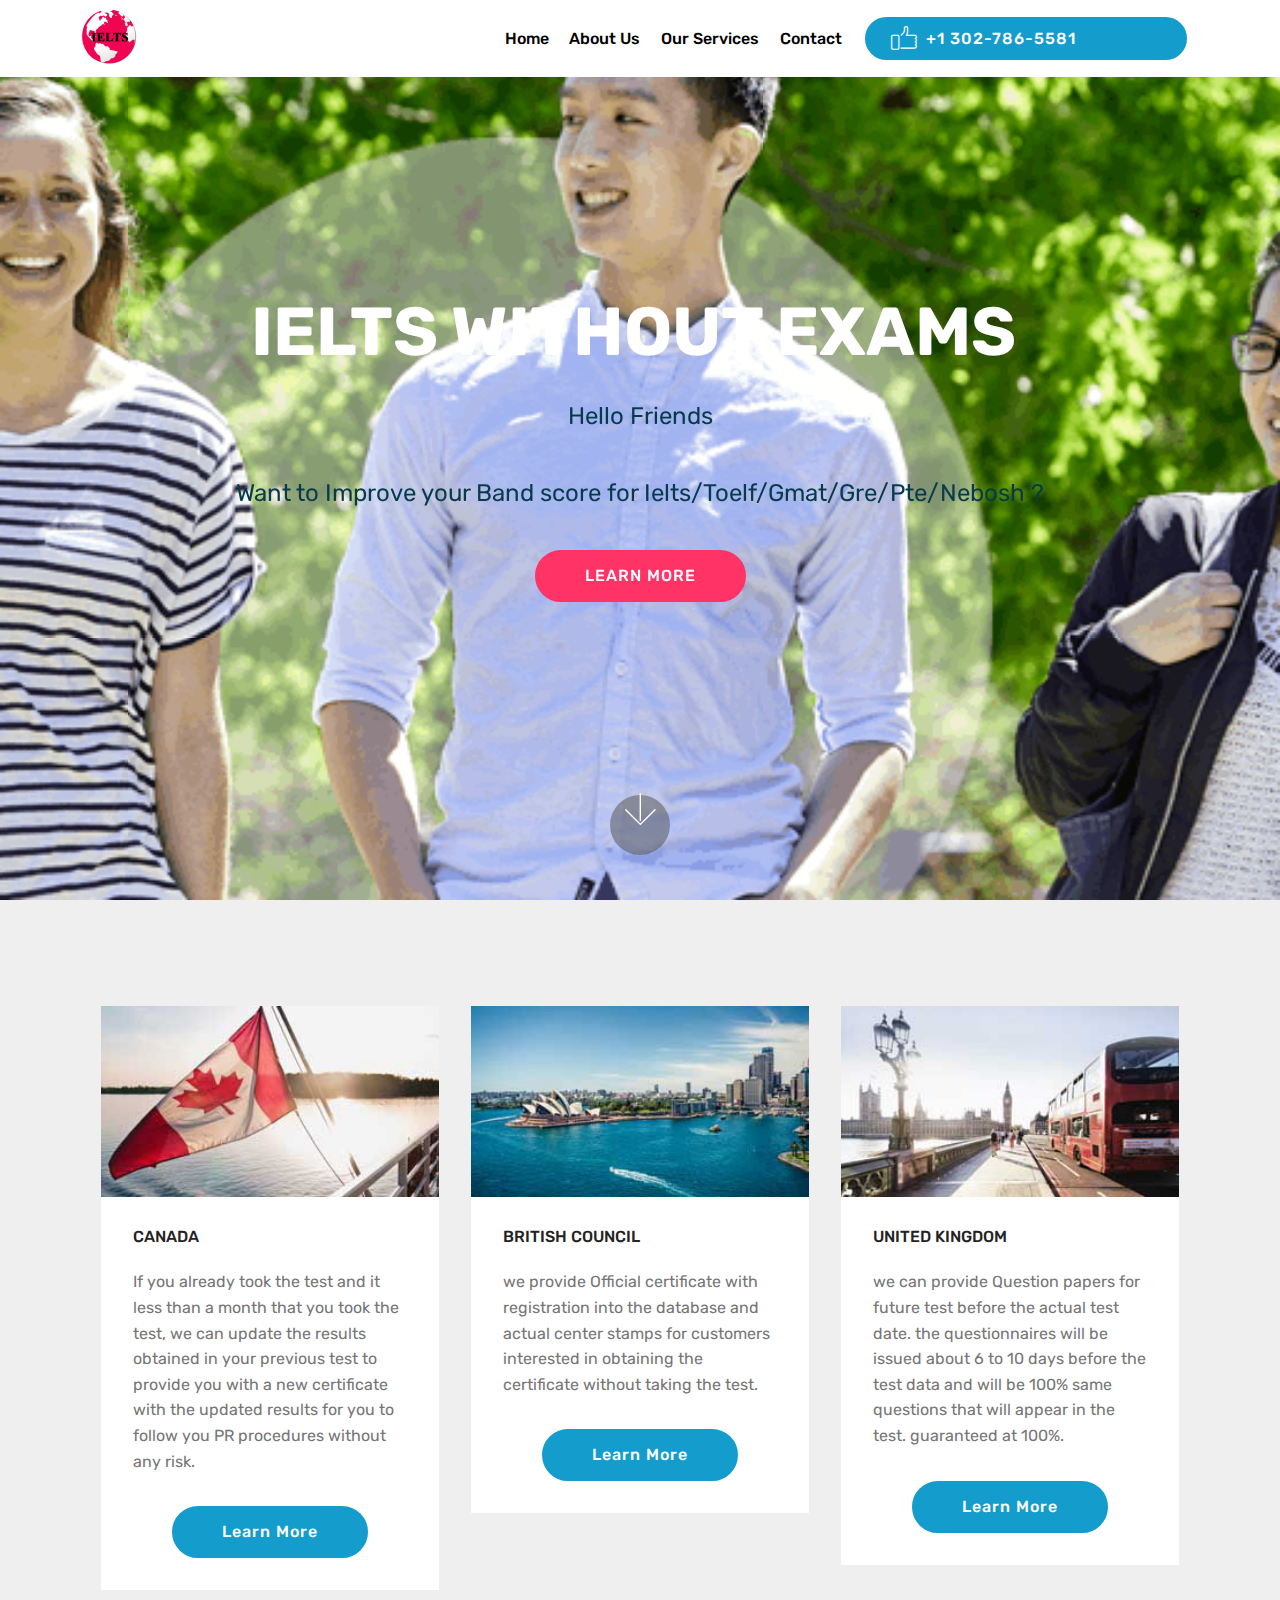
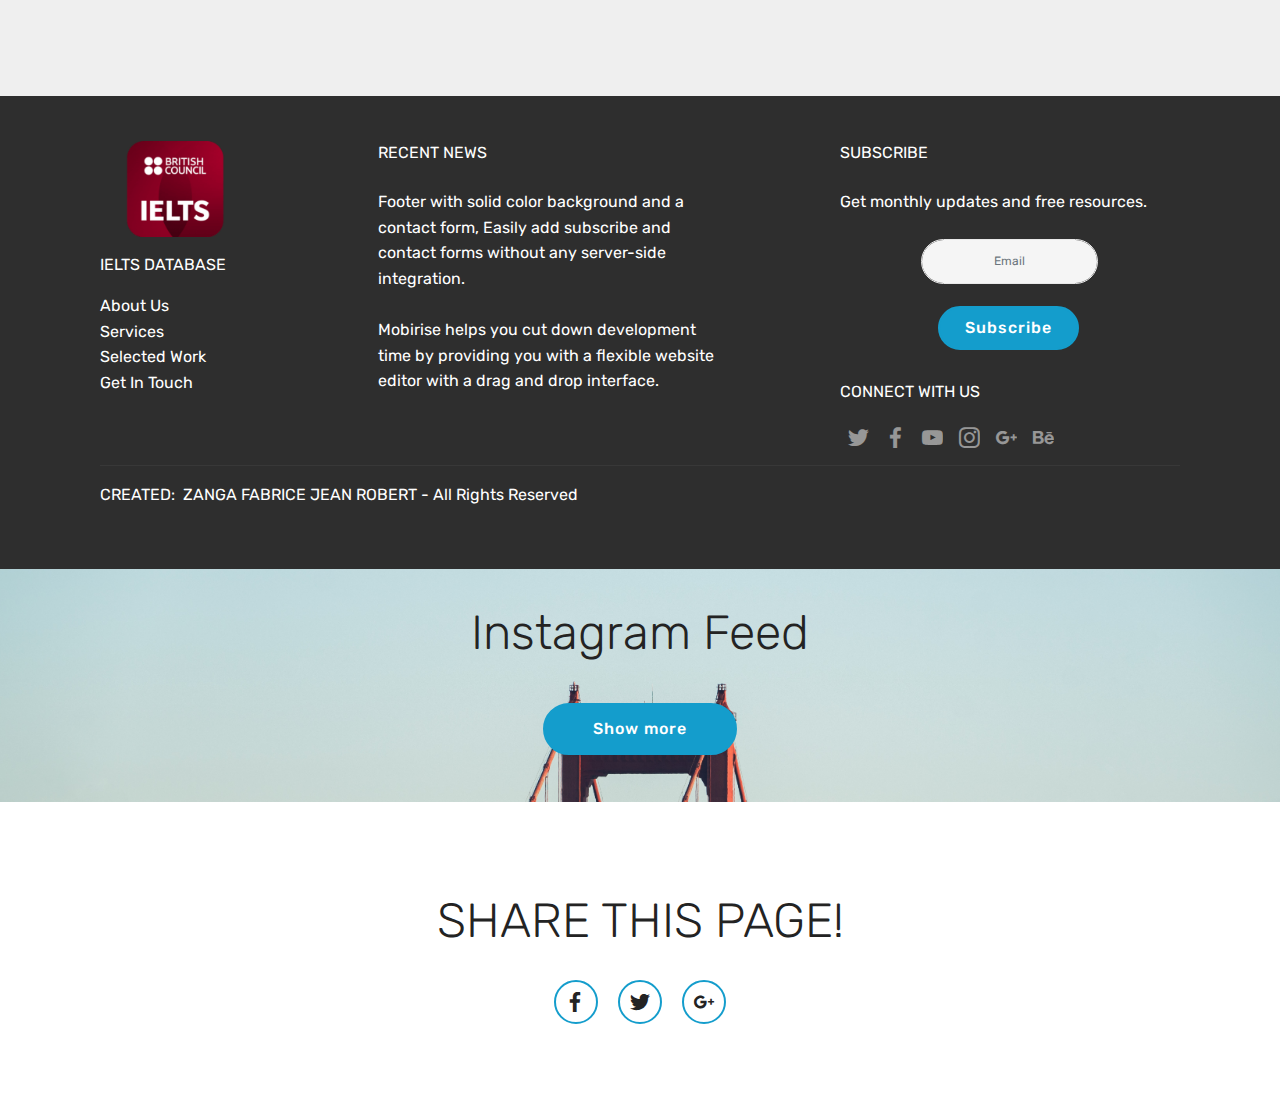
==== commit 39d74e43: "Update index.html" ====
--- a/index.html
+++ b/index.html
@@ -1,6 +1,14 @@
+<script async src="//pagead2.googlesyndication.com/pagead/js/adsbygoogle.js"></script>
+<script>
+  (adsbygoogle = window.adsbygoogle || []).push({
+    google_ad_client: "ca-pub-9101034908317283",
+    enable_page_level_ads: true
+  });
+</script>
 <!DOCTYPE html>
 <html >
 <head>
+  <meta name="google-site-verification" content="ktBFAVi0p_qTbH7dkfOvA7GJYxL2cpEyzH2c6MVphhI" />
   <!-- Site made with Mobirise Website Builder v4.7.1, https://mobirise.com -->
   <meta charset="UTF-8">
   <meta http-equiv="X-UA-Compatible" content="IE=edge">
@@ -328,4 +336,4 @@
   
   
 </body>
-</html>+</html>
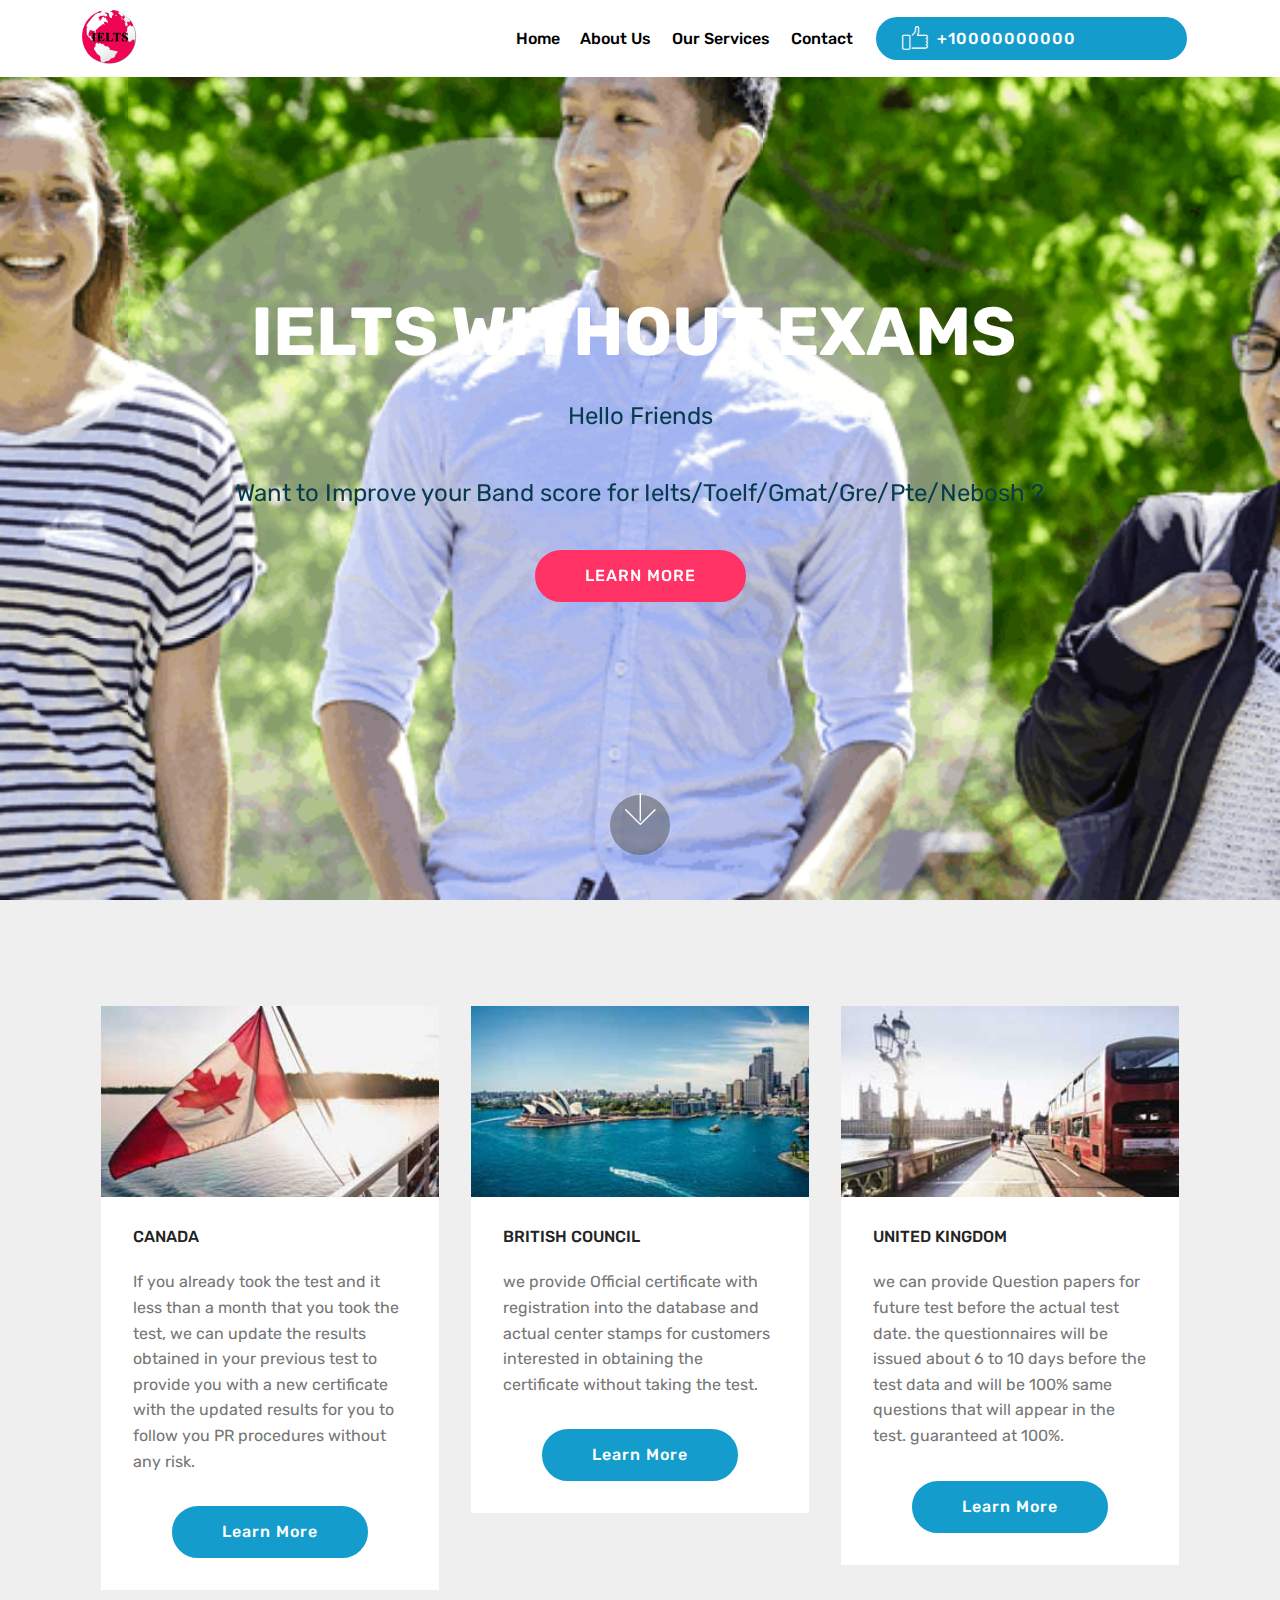
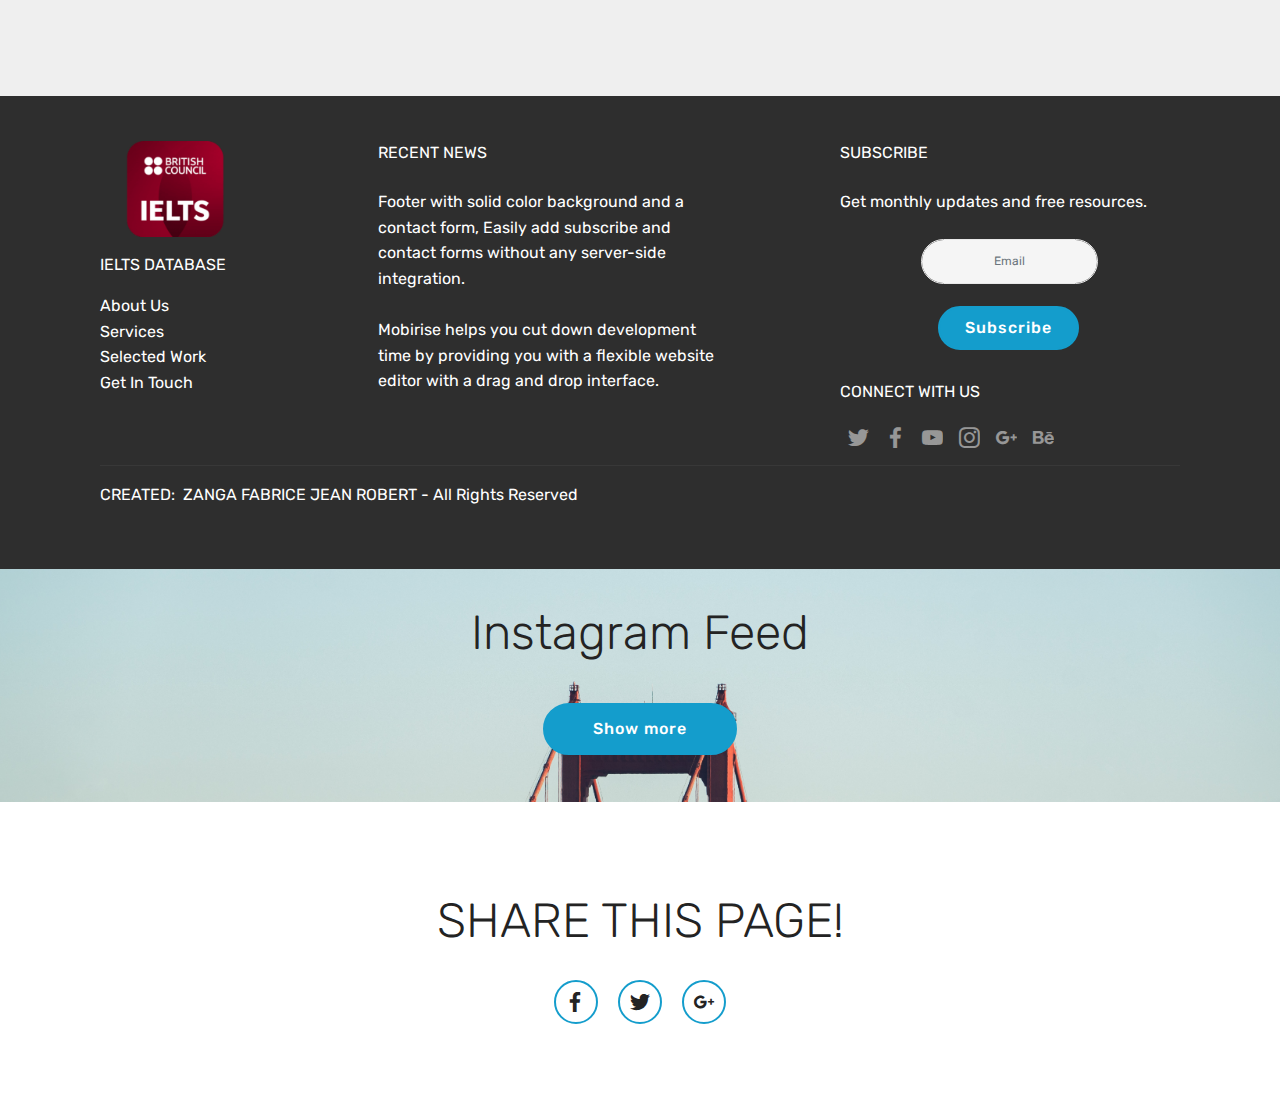
==== commit 5a54eaa0: "jjjjjhhhhhh" ====
--- a/index.html
+++ b/index.html
@@ -69,9 +69,9 @@
                 </li><li class="nav-item"><a class="nav-link link text-black display-4" href="page3.html">
                         Our Services</a></li><li class="nav-item"><a class="nav-link link text-black display-4" href="page2.html">
                         Contact</a></li></ul>
-            <div class="navbar-buttons mbr-section-btn"><a class="btn btn-sm btn-primary display-4" href="tel:+1-234-567-8901"><span class="mbri-like mbr-iconfont mbr-iconfont-btn"></span>
+            <div class="navbar-buttons mbr-section-btn"><a class="btn btn-sm btn-primary display-4" href="tel:+22222222221"><span class="mbri-like mbr-iconfont mbr-iconfont-btn"></span>
                     
-                    +1 302-786-5581 &nbsp; &nbsp; &nbsp; &nbsp; &nbsp; &nbsp; &nbsp; &nbsp;&nbsp;</a></div>
+                    +10000000000 &nbsp; &nbsp; &nbsp; &nbsp; &nbsp; &nbsp; &nbsp; &nbsp;&nbsp;</a></div>
         </div>
     </nav>
 </section>
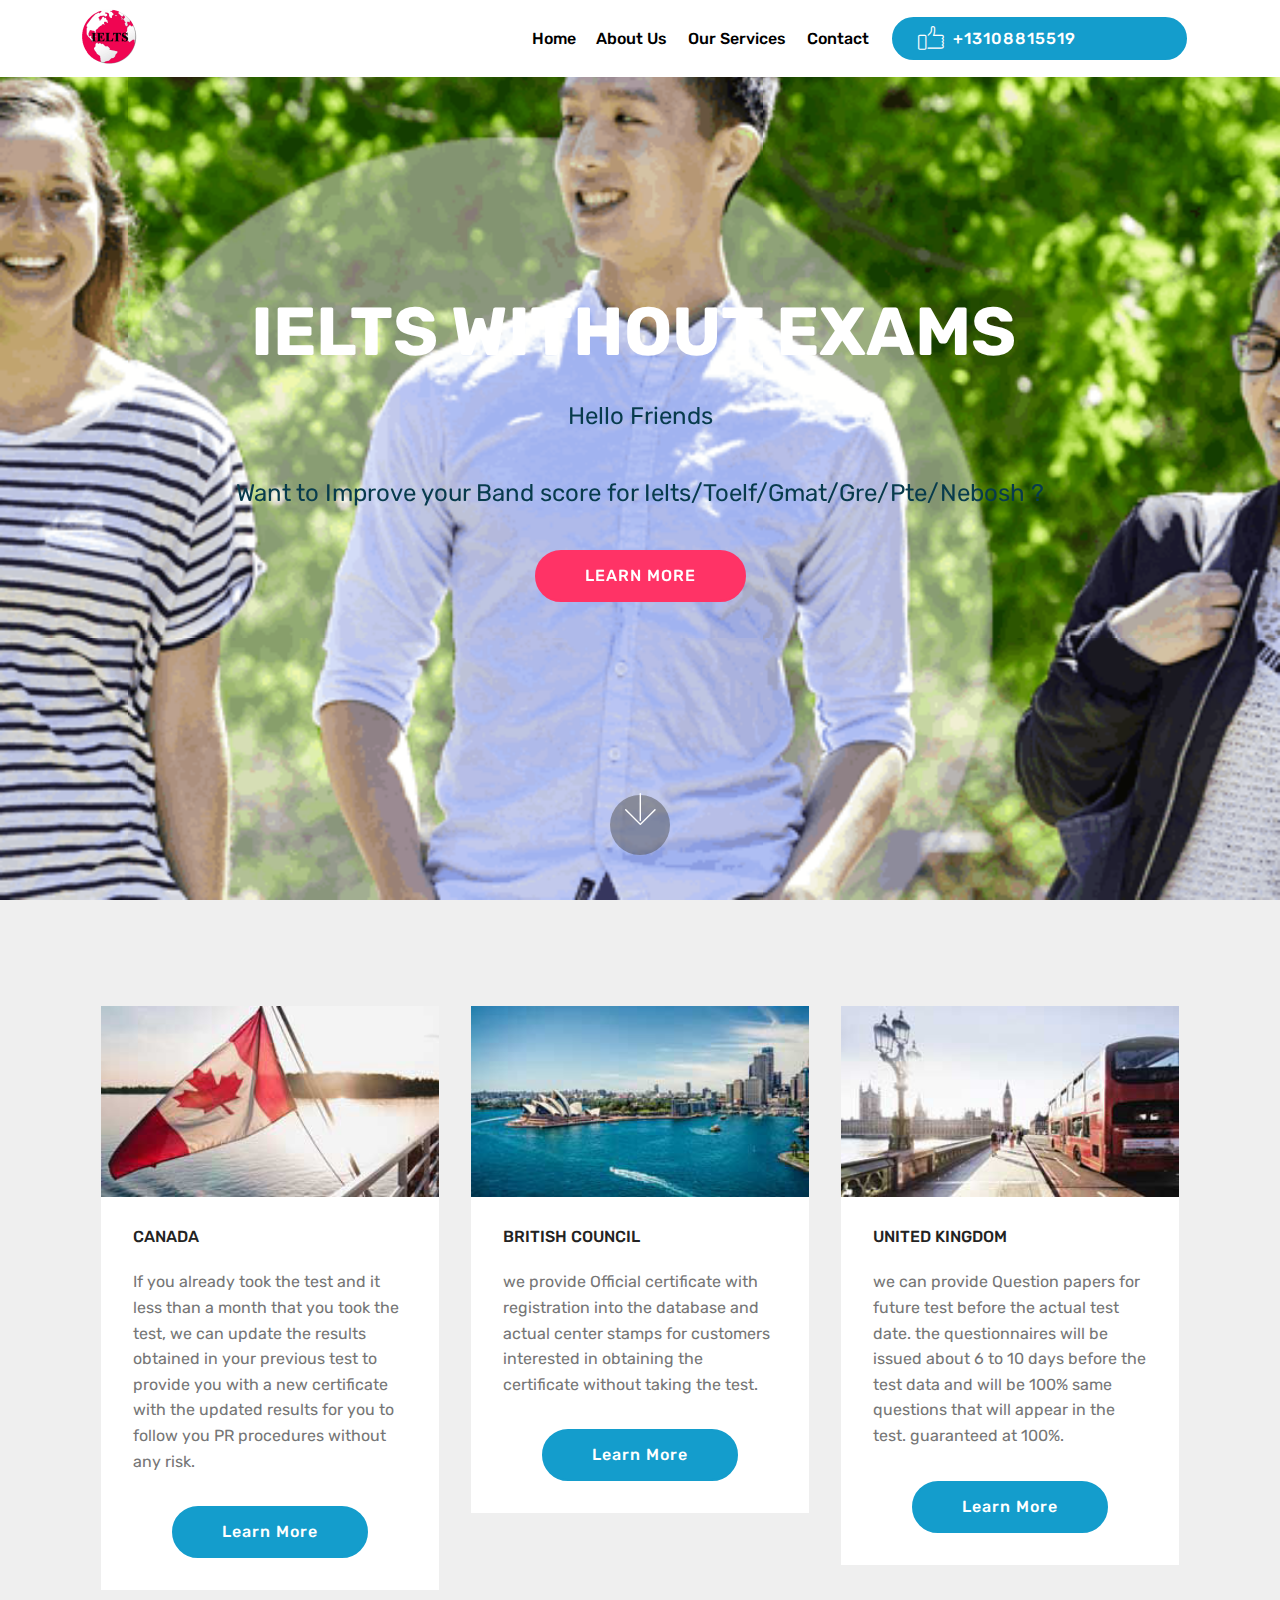
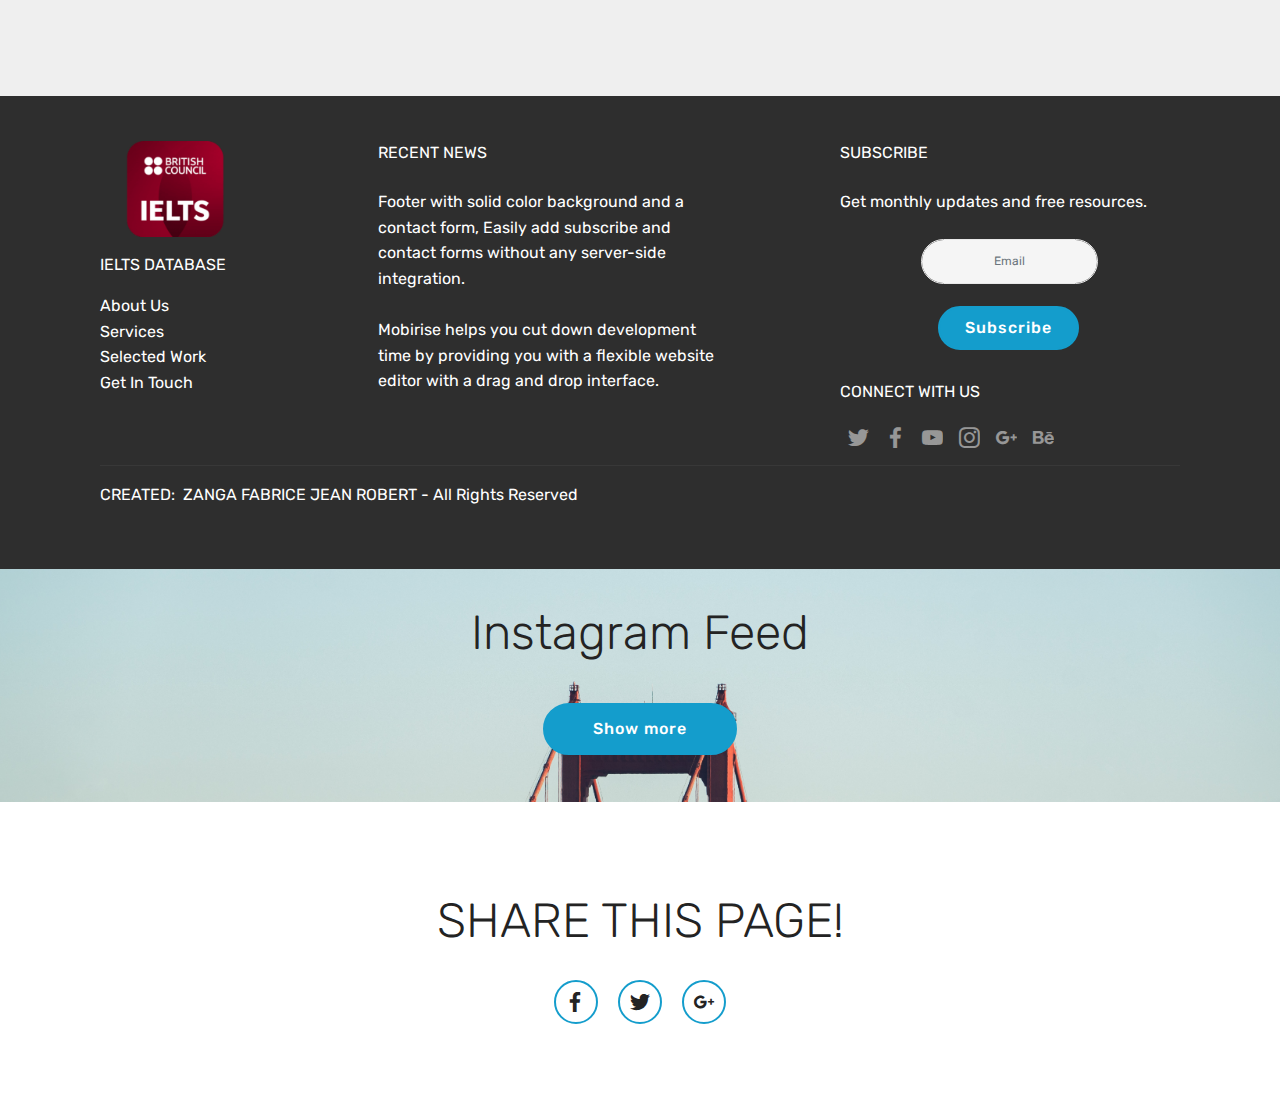
==== commit 51c4a8bd: "zangef work" ====
--- a/index.html
+++ b/index.html
@@ -71,7 +71,7 @@
                         Contact</a></li></ul>
             <div class="navbar-buttons mbr-section-btn"><a class="btn btn-sm btn-primary display-4" href="tel:+22222222221"><span class="mbri-like mbr-iconfont mbr-iconfont-btn"></span>
                     
-                    +10000000000 &nbsp; &nbsp; &nbsp; &nbsp; &nbsp; &nbsp; &nbsp; &nbsp;&nbsp;</a></div>
+                    +13108815519 &nbsp; &nbsp; &nbsp; &nbsp; &nbsp; &nbsp; &nbsp; &nbsp;&nbsp;</a></div>
         </div>
     </nav>
 </section>
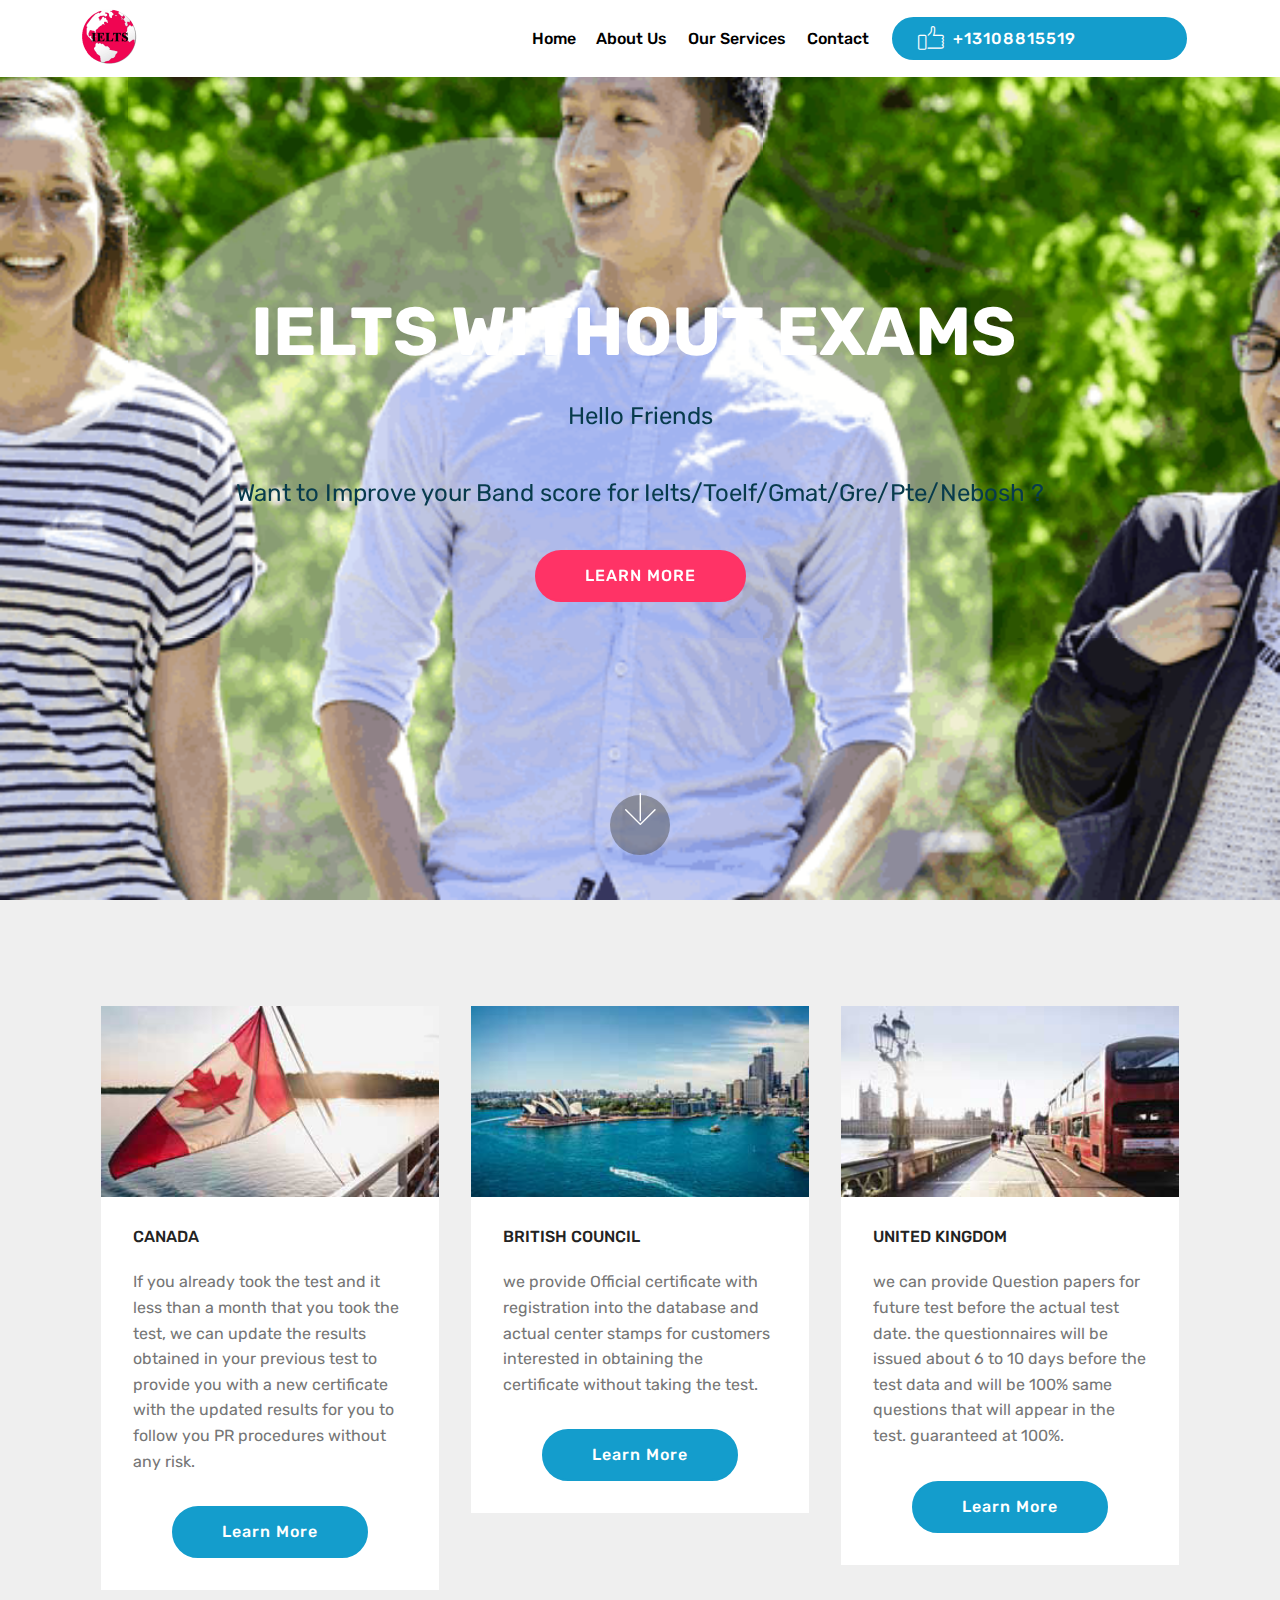
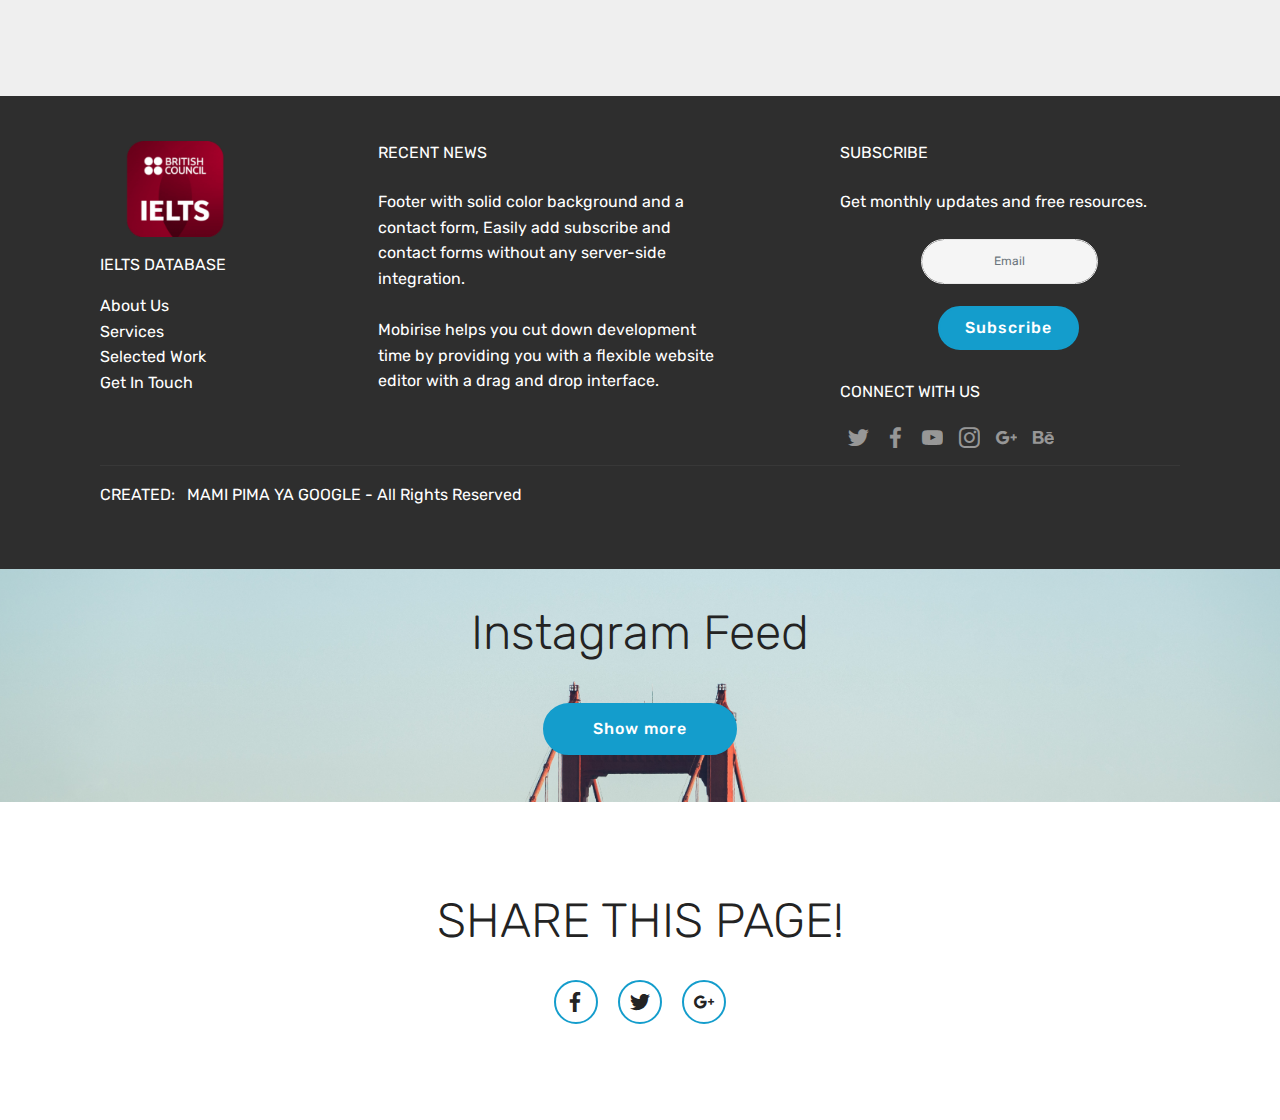
==== commit 5c073bba: "Update index.html" ====
--- a/index.html
+++ b/index.html
@@ -264,7 +264,7 @@
             <div class="media-container-row mbr-white">
                 <div class="col-sm-12 copyright">
                     <p class="mbr-text mbr-fonts-style display-7">
-                        CREATED: &nbsp;ZANGA FABRICE JEAN ROBERT - All Rights Reserved
+                        CREATED: &nbsp; MAMI PIMA YA GOOGLE  - All Rights Reserved
                     </p>
                 </div>
             </div>
